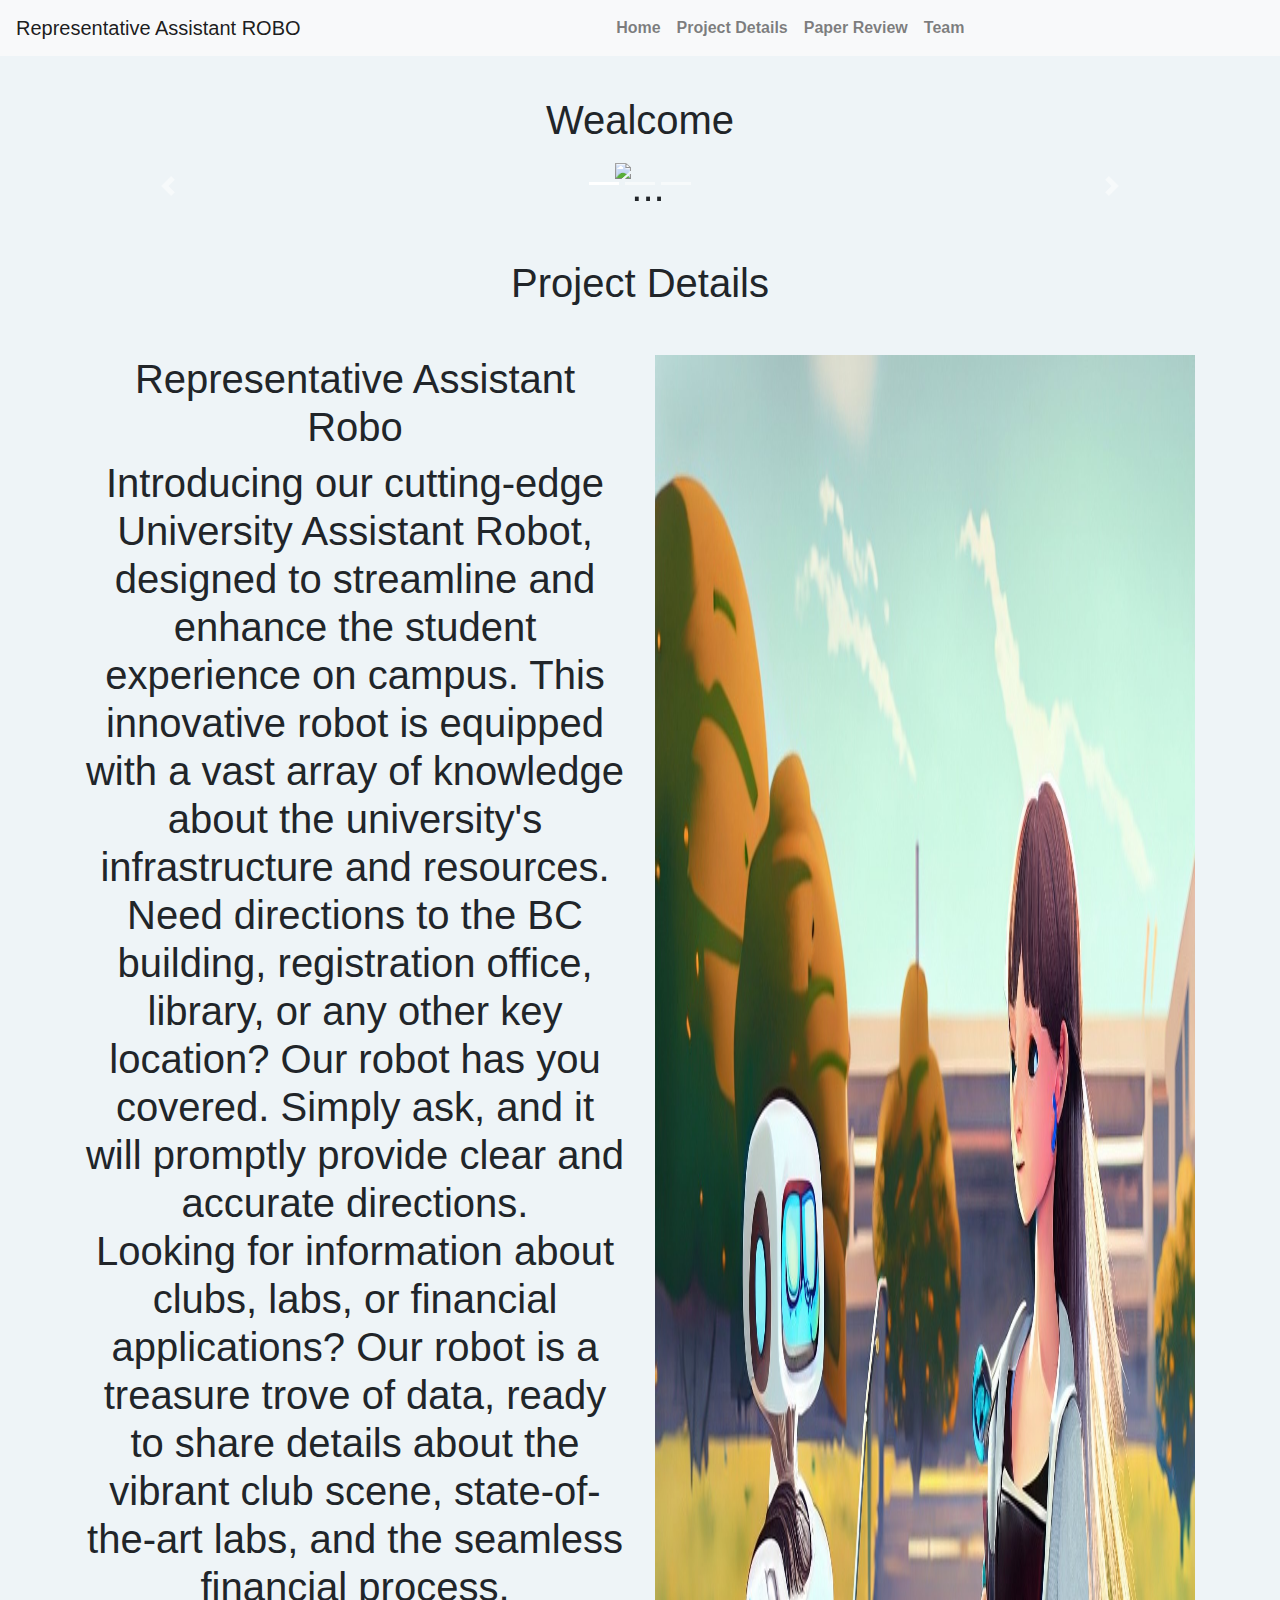
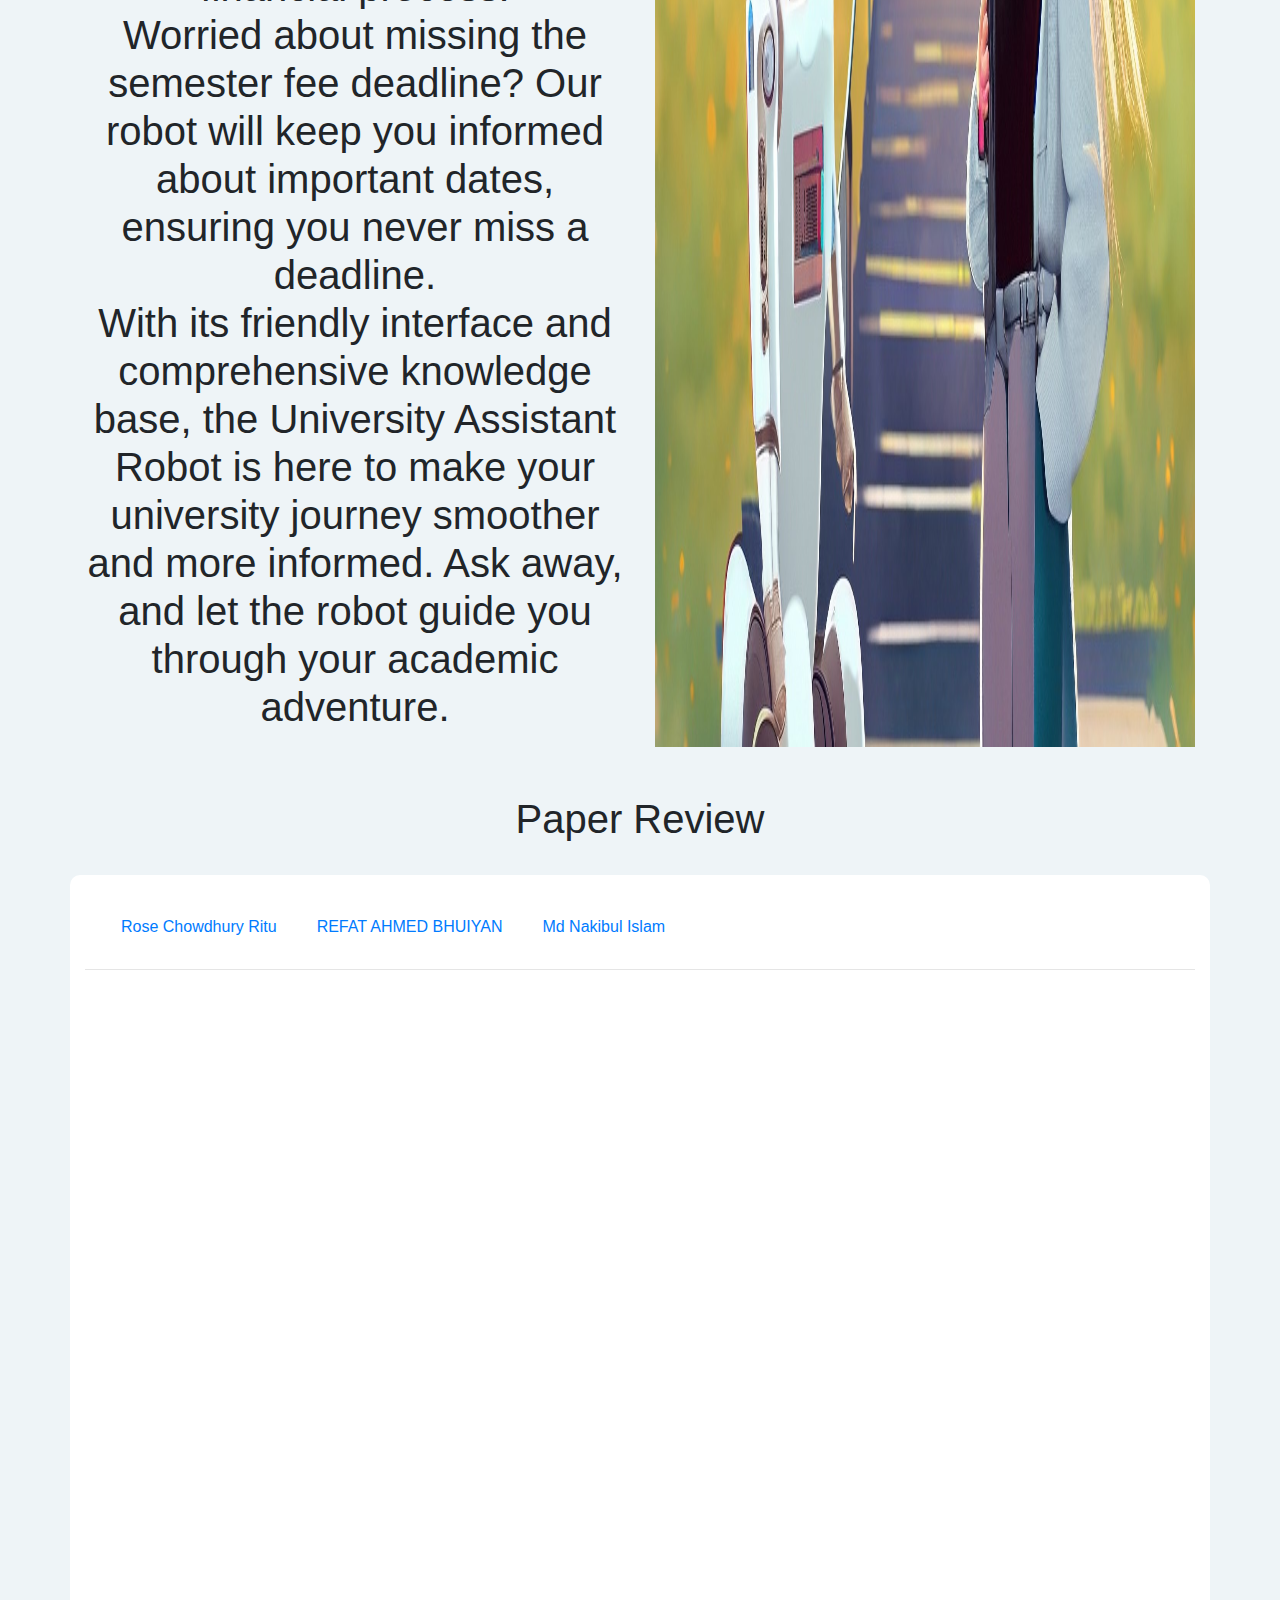
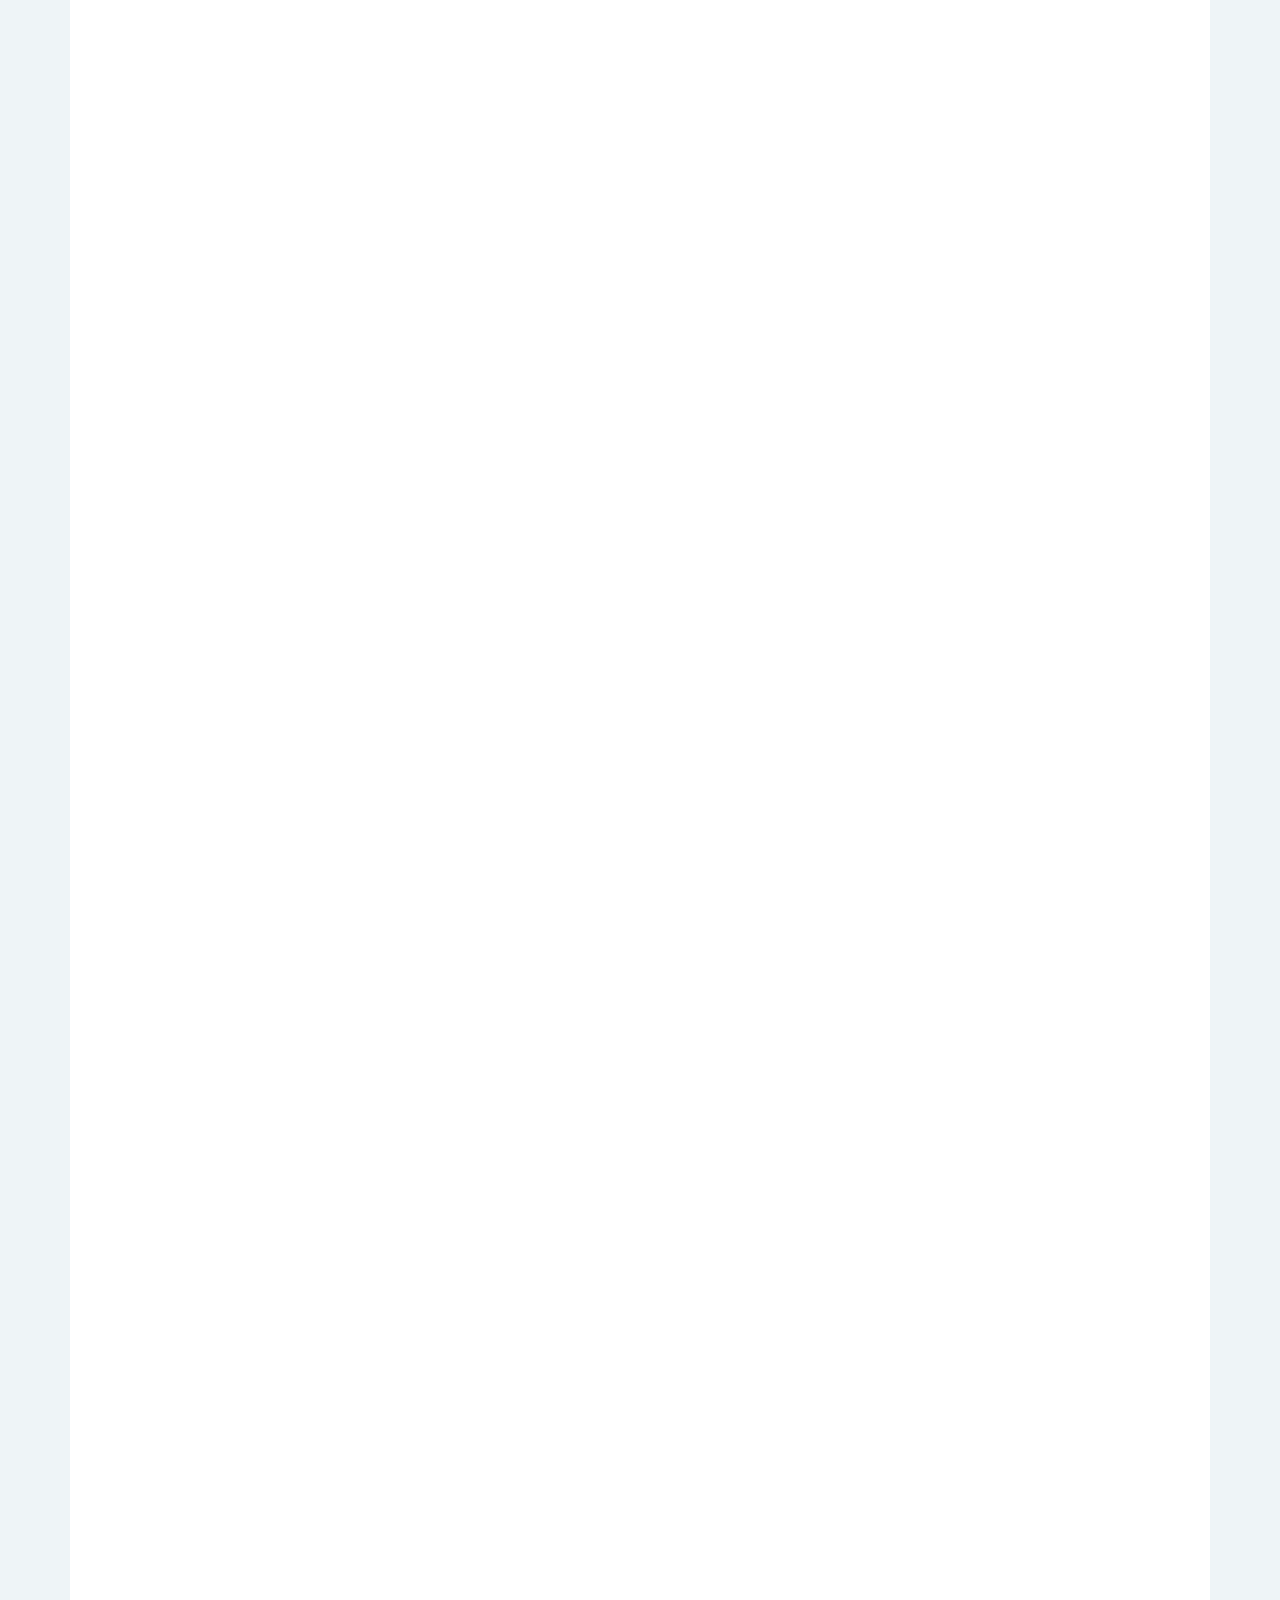
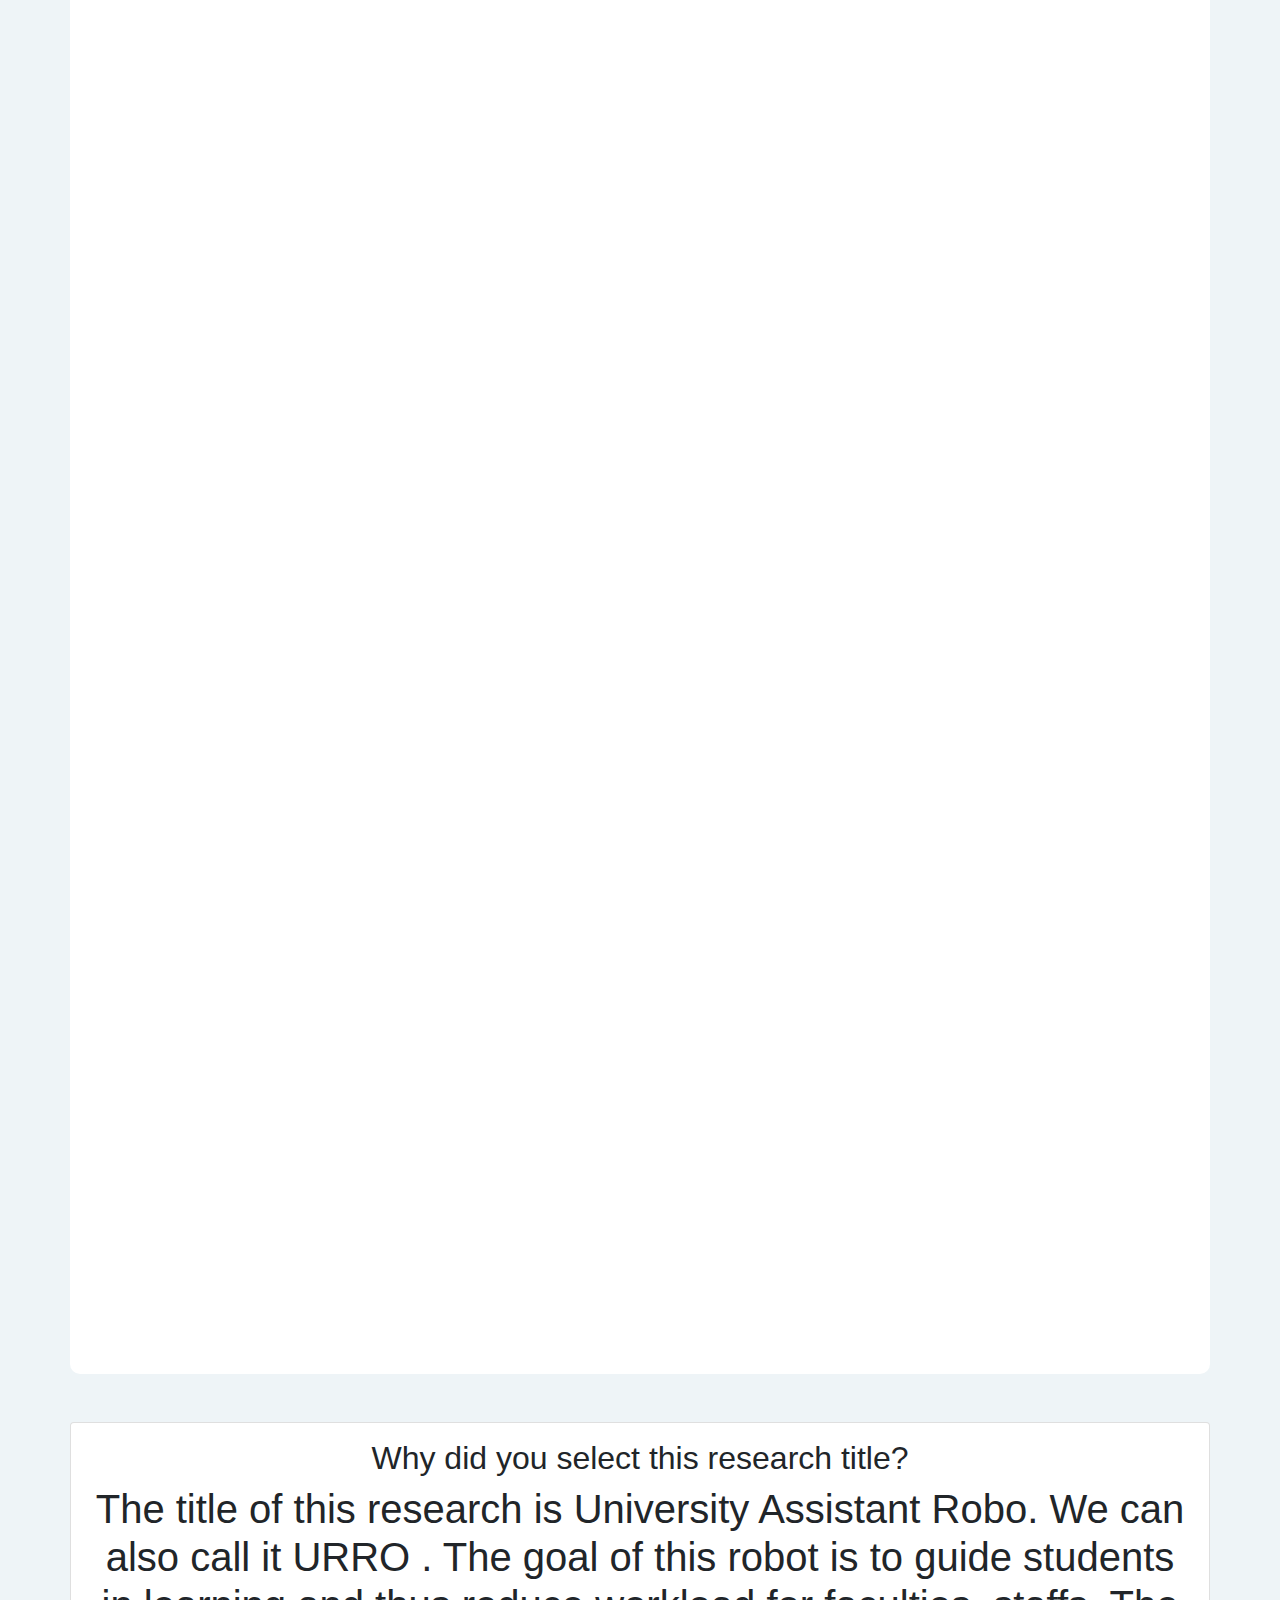
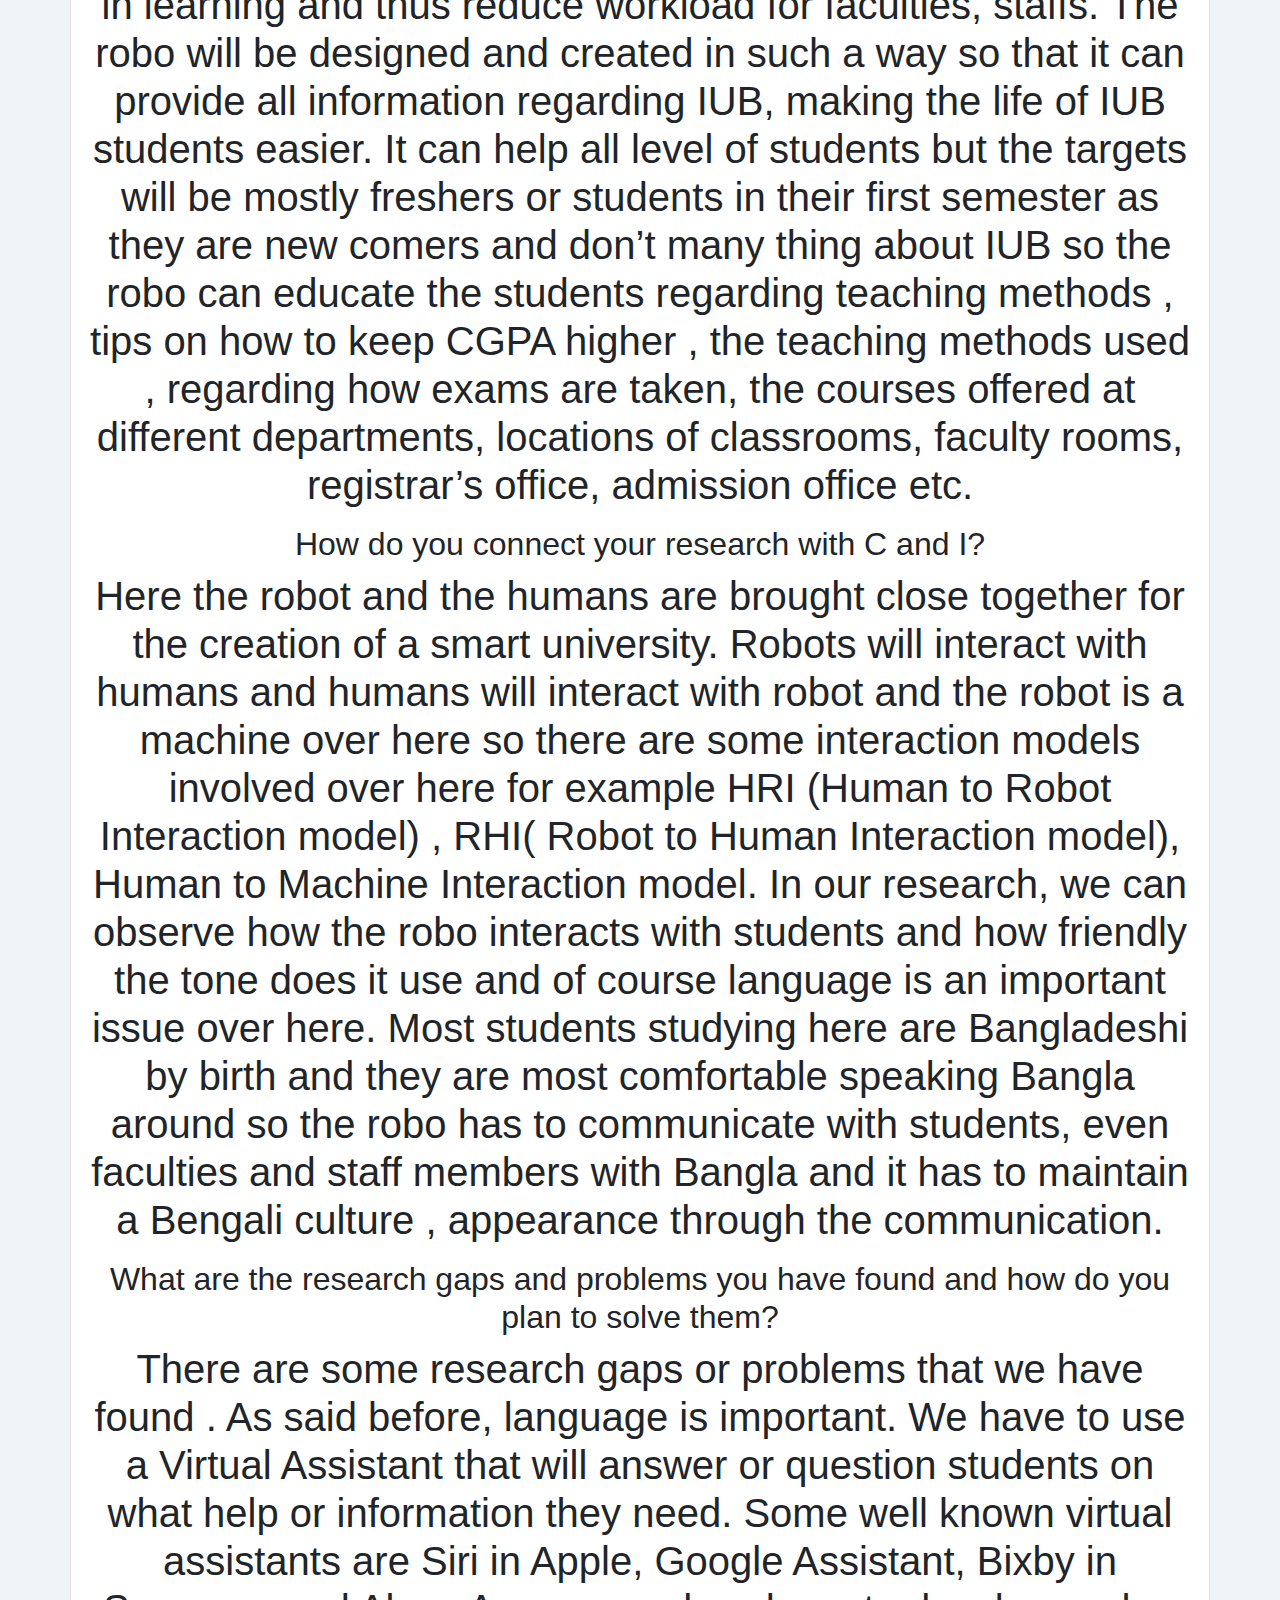
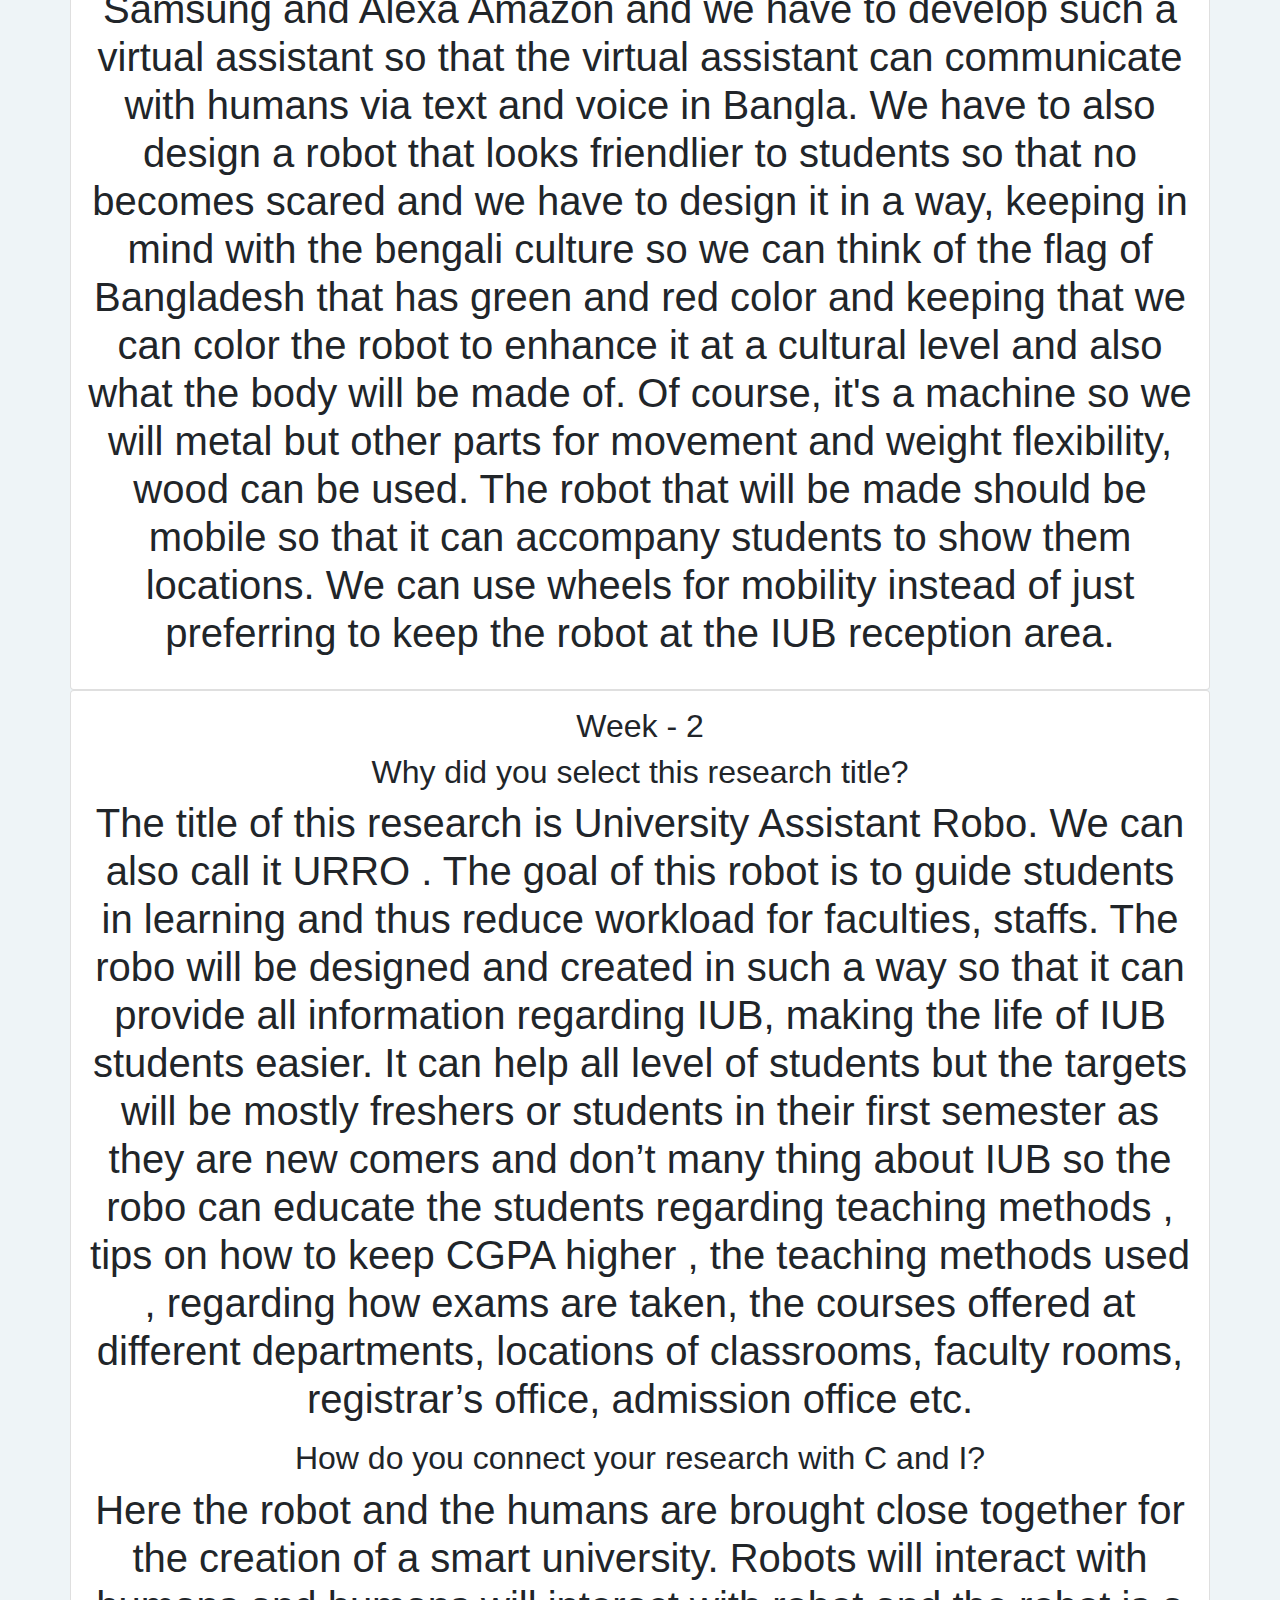
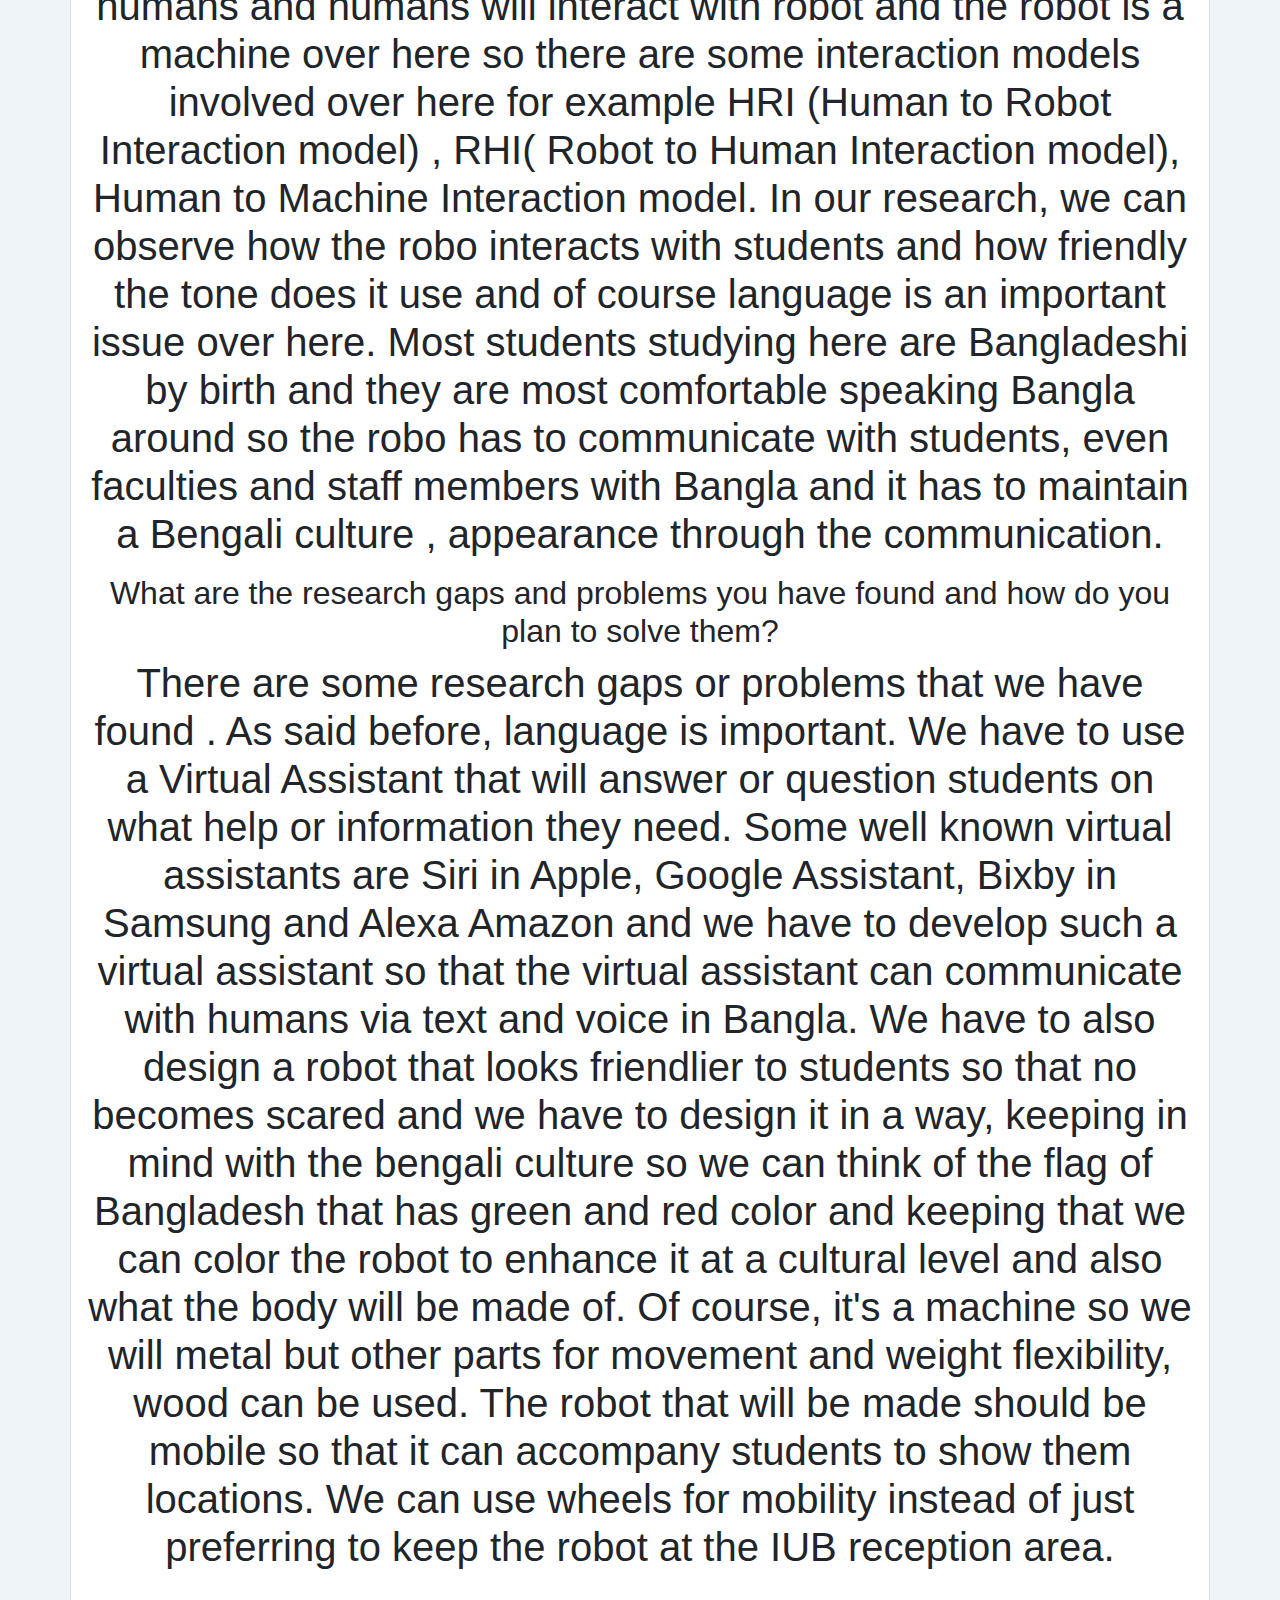
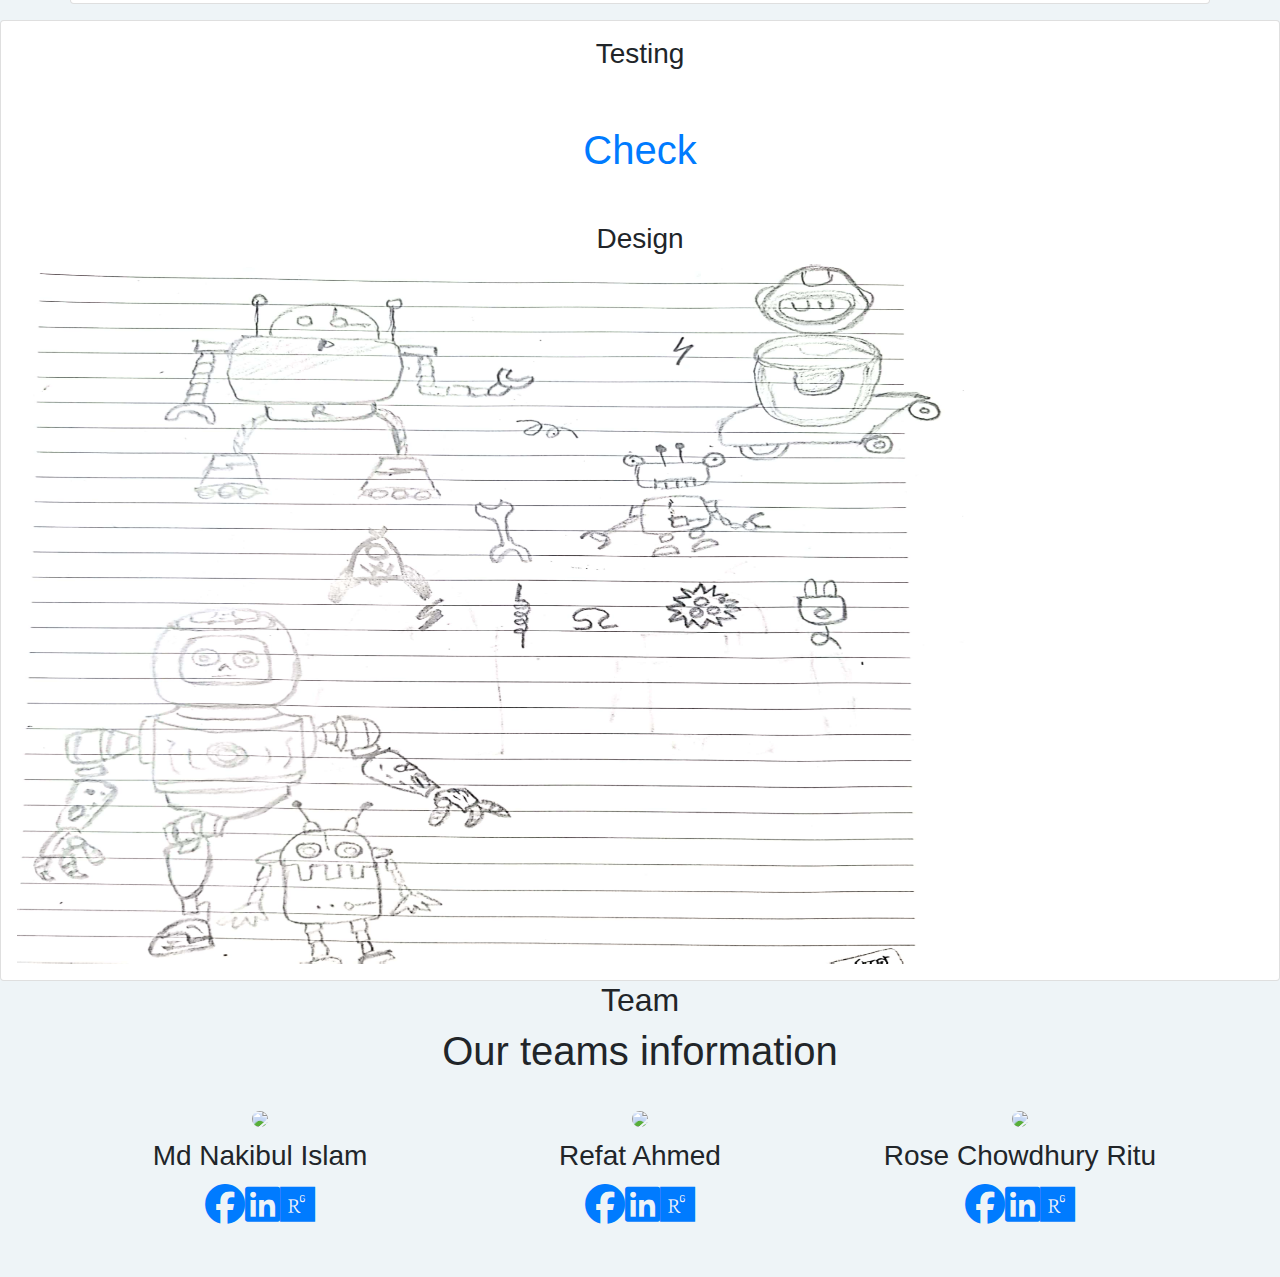
==== index.html @ ec990c70 "Update index.html" ====
<!DOCTYPE html>
<html lang="en">
<head>
    <meta charset="UTF-8">
    <meta name="viewport" content="width=device-width, initial-scale=1.0">
    <title>Representative Assistant ROBO</title>
    <link rel="stylesheet" href="https://cdn.jsdelivr.net/npm/bootstrap@4.5.3/dist/css/bootstrap.min.css" integrity="sha384-TX8t27EcRE3e/ihU7zmQxVncDAy5uIKz4rEkgIXeMed4M0jlfIDPvg6uqKI2xXr2" crossorigin="anonymous">
    <link rel="stylesheet" href="https://cdnjs.cloudflare.com/ajax/libs/twitter-bootstrap/4.1.3/css/bootstrap.min.css">
    <link rel="stylesheet" href="https://cdnjs.cloudflare.com/ajax/libs/font-awesome/6.4.2/css/all.min.css">
    <link rel="stylesheet" href="style.css">

</head>
<body style="background-color: #eef4f7;">
    <!-- nav start -->
    <nav class="navbar navbar-expand-lg navbar-light bg-light fixed-top">
        <a class="navbar-brand" href="#">Representative Assistant ROBO</a>
        <button class="navbar-toggler" type="button" data-toggle="collapse" data-target="#navbarNav" aria-controls="navbarNav" aria-expanded="false" aria-label="Toggle navigation">
        <span class="navbar-toggler-icon"></span>
        </button>
        <div class="collapse navbar-collapse justify-content-center font-weight-bold" id="navbarNav">
        <ul class="navbar-nav">
            <li class="nav-item">
            <a class="nav-link" href="#home">Home </a>
            </li>
            <li class="nav-item">
            <a class="nav-link" href="#Project_Details">Project Details</a>
            </li>
            <li class="nav-item">
            <a class="nav-link" href="#Paper_Review">Paper Review</a>
            </li>
            <li class="nav-item">
                <a class="nav-link" href="#team">Team</a>
            </li>
        </ul>
        </div>
    </nav>
    <!-- nav end  -->
    <h1 class="text-center mb-5" id="home">/h1>
    <!-- home carousel start -->
    <div class="text-center pt-5 pb-2" id="home">
        <h1>Wealcome</h1>
    </div>
<div class="container">
    <div id="carouselExampleIndicators" class="carousel slide" data-ride="carousel">
        <ol class="carousel-indicators">
            <li data-target="#carouselExampleIndicators" data-slide-to="0" class="active"></li>
            <li data-target="#carouselExampleIndicators" data-slide-to="1"></li>
            <li data-target="#carouselExampleIndicators" data-slide-to="2"></li>
        </ol>
        <div class="carousel-inner">
            <div class="carousel-item active">
                <img src="https://images.unsplash.com/photo-1485827404703-89b55fcc595e?ixlib=rb-4.0.3&ixid=M3wxMjA3fDB8MHxwaG90by1wYWdlfHx8fGVufDB8fHx8fA%3D%3D&auto=format&fit=crop&w=2070&q=80" style="height: 600px; width: 100%;" alt="...">
            </div>
            <div class="carousel-item">
                <img src="https://images.unsplash.com/photo-1563968743333-044cef800494?ixlib=rb-4.0.3&ixid=M3wxMjA3fDB8MHxwaG90by1wYWdlfHx8fGVufDB8fHx8fA%3D%3D&auto=format&fit=crop&w=1958&q=80" style="height: 600px; width: 100%;" alt="...">
            </div>
            <div class="carousel-item">
                <img src="https://images.unsplash.com/photo-1518314916381-77a37c2a49ae?ixlib=rb-4.0.3&ixid=M3wxMjA3fDB8MHxwaG90by1wYWdlfHx8fGVufDB8fHx8fA%3D%3D&auto=format&fit=crop&w=2071&q=80" style="height: 600px; width: 100%;" alt="...">
            </div>
        </div>
        <a class="carousel-control-prev" href="#carouselExampleIndicators" role="button" data-slide="prev">
            <span class="carousel-control-prev-icon" aria-hidden="true"></span>
            <span class="sr-only">Previous</span>
        </a>
        <a class="carousel-control-next" href="#carouselExampleIndicators" role="button" data-slide="next">
            <span class="carousel-control-next-icon" aria-hidden="true"></span>
            <span class="sr-only">Next</span>
        </a>
    </div>
</div>
       <!-- home carousel end -->
       
       <!-- project Details  -->
    <div class=" mt-5" id="Project_Details">
        <h1 >Project Details</h1>
    </div>
    <div class="container mt-5 mb-5 project-details">
        <div class="row">
        <div class="col-sm-6">
            <h1>Representative Assistant Robo</h1>
            <p>
                Introducing our cutting-edge University Assistant Robot, designed to streamline and enhance the student experience on campus. This innovative robot is equipped with a vast array of knowledge about the university's infrastructure and resources. <br>

                Need directions to the BC building, registration office, library, or any other key location? Our robot has you covered. Simply ask, and it will promptly provide clear and accurate directions. <br>
                
                Looking for information about clubs, labs, or financial applications? Our robot is a treasure trove of data, ready to share details about the vibrant club scene, state-of-the-art labs, and the seamless financial process. <br>
                
                Worried about missing the semester fee deadline? Our robot will keep you informed about important dates, ensuring you never miss a deadline. <br>
                
                With its friendly interface and comprehensive knowledge base, the University Assistant Robot is here to make your university journey smoother and more informed. Ask away, and let the robot guide you through your academic adventure.
            </p>
        </div>
        <div class="col-sm-6">
            <img src="img\Firefly Background university campus , a girl talk with robot 82537.jpg" style="width: 100%; height: 100%;" alt="">
        </div>
        </div>
    </div>
    <!-- project Details End-->

    <!-- paper Review Start  -->
    <div class="text-center mt-5 pb-3" id="Paper_Review">
        <h1>Paper Review</h1>
    </div>

    <div class="pt-2 pb-5 container">
        <div class="row bg-white py-4" style="border-radius: 10px;">
            <div class="col-sm-12">       
                <ul class="nav nav-pills ml-3">
                    <li class="active"><a type="button" class="btn btn-outline-primary border-0 m-2" data-toggle="pill" href="#person1">Rose Chowdhury Ritu</a></li>
                    <li><a  type="button" class="btn btn-outline-primary border-0 m-2" data-toggle="pill" href="#person2">REFAT AHMED BHUIYAN</a></li>
                    <li><a  type="button" class="btn btn-outline-primary border-0 m-2" data-toggle="pill" href="#person3">Md Nakibul Islam</a></li>
                </ul>
    
                <hr>  
    
                <div class="tab-content">
                    <div id="person1" class="tab-pane fade in active container-fluid">
                        <h3>Paper Title: Kinematics Analysis of a quadruped robot</h3>
                        <H4>Introduction</H4>
                        <p>
                            In this study, there are mathematical derivations provided  for forward and Inverse kinematics to determine the robots' positions and joint angles briefly. In this study, the researchers have analyzed and derived the forward and inverse kinematics of the quadruped robots and verified their correlation using Python Programming and Pybullet Physics to determine the robot’s leg motion.
                        </p>
                        <h4 class="mt-3">Author</h4>
                        <p>Md.Hasibur Rahman,  Md.Mazharul Islam, Md.Fayed Al Monir, Saadia Binte Alam,  Ruzvelt, Md.Mijanur Rahman, Rubaiyat Islam.</p>
                        <h4 class="mt-3">Paper link</h4>
                        <a href="https://www.researchgate.net/publication/361466674_Kinematics_analysis_of_a_quadruped_robot_Simulation_and_Evaluation "><p>Click here</p></a>
                        <h4 class="mt-3">Summary</h4>
                        <p>
                            A quadruped robot consists of four legs with a rigid body where each leg has three degrees of freedom and there are three joints : coxa joint, femur joint, and tibia joint. The frame-to-frame rotation and translation matrices are solved to find the forward kinematics in order to achieve the end-effector positions. Inverse kinematics gives the different joint angles of the quadruped robot leg and the end effectors value are used to determine the joint angles.
                        </p>
                        <h4 class="mt-3">Conclusion</h4>
                        <p>
                            After deriving the forward kinematics and inverse kinematics, the correlation between them was verified using mathematical coding in python and Pybullet Physics engines and an algorithm in python was developed where joint angle values are used to get the end effector values and the goal of the paper is successfully achieved by deriving the kinematic equation for the quadruped robot which defines the position, orientation, and movement of the robot.
                        </p>
                        <hr>
                        <h3>Paper Title: Analysis of a Smart Bag Reminder System</h3>
                        <H4 class="mt-3">Introduction</H4>
                        <p>
                            It is important to keep track of many details when caring for a newborn such as making sure to pack all necessary items when leaving the house with a newborn. This paper showed a light-feedback reminder bag and a light-sound feedback reminder bag that use a pressure sensor to remind parents when anything is missing from the bag. A user study with 13 participants was conducted with these two reminder bags.
                        </p>
                        <h4 class="mt-3">Author</h4>
                        <p>
                            Md Farhad Hossain, Mengru Xue, Yuqi Hu,  Mohammad Shidujaman.
                        </p>
                        <h4 class="mt-3">Paper link</h4>
                        <a href="https://www.researchgate.net/publication/372224060_Design_and_Performance_Analysis_of_a_Smart_Bag_Reminder_System_for_Parents
                        "><p>Click here</p></a>
                        <h4 class="mt-3">Summary</h4>
                        <p>
                            The system works by using an Arduino installing a pressure sensor module, an LED light in each of the bag’s pockets, and a speaker and along with the different light feedback from different pockets, the speaker also gives different sound feedback. As soon as the pressure sensor determines that objects have been pushed against it, the light and sound feedback will become active. The bag uses a modular pressure sensor that is readily detachable, and parents can choose the number of pockets that can be utilized and , the audio feedback can be customized according to their preferences, and they can label the front of each pocket with the items they use most often. 
                        </p>
                        <h4 class="mt-3">Conclusion</h4>
                        <p>
                            The result of this research showed that the light-sound feedback facilitates parent reminders better than light feedback. The largest number of participants displayed enjoyment of the task with a light-sound prototype through the use of a smile. The parents realized that  it was a sound feedback with light, and that when they packaged things, the audio feedback related to the items was delivered when they were packaging and so the  sound feedback helped them move more quickly and  receiving sound feedback assisted them in recognizing what they were packing as  they didn’t have to double-check what they put in the bag since the sound feedback helped them identify the items
                        </p>
                    </div>
                    <div id="person2" class="tab-pane fade">
                        <h3>Paper Title:  A study on the Behavioral Gesture of Social Robots.</h3>
                        <H4>Introduction</H4>
                        <p>
                            This research designed  four different greeting gestures for the NAO robot based on human’s greeting custom and conducted a user experiment in which participants from different countries interact with the robot for a designated recommendation task and the research investigated how cultural familiarity affects acceptance of an agent’s recommendation. 20 participants from four different countries, China, Bangladesh, Japan and Thailand , participated in the experiment. 
                        </p>
                        <h4 class="mt-3">Author</h4>
                        <p>
                            Mohammad Shidujaman,  Haipeng Mi, Lafifa Jamal 
                        </p>
                        <h4 class="mt-3">Paper link</h4>
                        <a href="https://www.researchgate.net/publication/342397291_I_trust_you_more_A_Behavioral_Greeting_Gesture_Study_on_Social_Robots_for_Recommendation_Tasks
                        "><p>Click here</p></a>
                        <h4 class="mt-3">Summary</h4>
                        <p>
                            The research hypothesis raises an assumption that a robot with specifically designed greeting gestures, which are close to a user’s native custom, will improve the user’s willingness to trust the robot, compared to robots with ordinary greeting gestures. At the beginning the NAO robot will perform a greeting gesture that is close to the participant’s native custom and the NAO will also speak in the participants’ native language while greeting and recommending an answer. The Wizard-of-Oz Method has been used to respond to participants’ request for an answer recommendation during the experiment. Once the participant asks NAO to help on a specific question, the conductor of the experiment manually controls the NAO robot to recommend an answer and  the conductor also precisely controls the robot to recommend the same answer to a specific question. Under CG conditions the NAO robot will answer in English and under CG condition the NAO robot will answer in the participant’s native language. 
                        </p>
                        <h4 class="mt-3">Conclusion</h4>
                        <p>
                            The recommendation audio was pre-recorded by native speakers and the acceptance rate was calculated  for each participant, which is the ratio of their accepted recommendations against all of the NAO’s recommendations. The result revealed that an acceptance rate under CG has a significant difference relative to an acceptance rate under NG. Therefore the results showed a positive support to the hypothesis. The result indicated that a close-to-native-custom robot behavior design has a higher validation for the user’s acceptance rate with respect to the robot’s recommendation.
                        </p>
                        <hr>

                        <h3 class="mt-3">Paper Title: A Study on Educational Robots </h3>
                        <H4>Introduction</H4>
                        <p>
                            In this paper,  the STIMEY Robot, an educational robot,  has been introduced, which has been created through participatory design procedures to identify the users’ attitudes after a cross European study where five different countries participated. The robot has been evaluated in real classroom environment with students aged between 13 and 18 years old, who had a STEM lesson with the aid of the robot.
                        </p>
                        <h4 class="mt-3">Author</h4>
                        <p>
                            Anna-Maria Velentza, Stavros Ioannidis, Nefeli Georgakopoulou , Mohammad Shidujaman , and Nikolaos Fachantidis.
                        </p>
                        <h4 class="mt-3">Paper link</h4>
                        <a href="https://www.researchgate.net/publication/352935312_Educational_Robot_European_Cross-Cultural_Design 
                        "><p>Click here</p></a>
                        <h4 class="mt-3">Summary</h4>
                        <p>
                            The total number of participants was 92 and in each school classroom, the researchers conducted one lesson which lasted for two hours with the aid of the STIMEY Platform and Robot prototype. The STIMEY platform and its capabilities were first introduced to the students and the students then completed questionnaires related to their opinions regarding the hypothetical use of a robot during their courses. Then the lesson was implemented utilizing the STIMEY educational Platform, accompanied by the STIMEY Robot which was the tutor of the lesson in collaboration with a teacher with STEM studies expertise. Finally, after the end of the lesson, the students were asked to complete an online questionnaire regarding their Attitudes, Positions, and Behaviors towards STEM and STIMEY robots (STQ). The lesson that the robot taught to the students was about STEM and more specifically about the ‘Dark Side of the Moon’, explaining basic physics and astrophysics principles regarding the lighting conditions of the moon. The lesson was adapted based on their educational level. 
                        </p>
                        <h4 class="mt-3">Conclusion</h4>
                        <p>
                            The goal of this research was to show as many robot’s features and behaviors during the course about its appearance such as  different facial expressions and usability like  feedback, interconnectivity with the web- platform. The analysis of the STQ was determined by  calculating the Mean Value (MV) and Standard Deviation (SD) for each STQ question. A Kruskal Wallis test was applied  to identify the effect of the students’ demographic characteristics on their attitudes toward STEM studies and STIMEY robot and  a paired-sample t-test was applied to compare the differences in the students’ attitudes before and after having a lesson with the robot. The results showed that robots’ characteristics such as their social behavior have been proven beneficial in educational and teaching tasks by strengthening student’s cognitive and affective outcomes . Educational robots also help students better understand and appreciate STEM studies. 
                        </p>
                    </div>
                    <div id="person3" class="tab-pane fade">
                        <h3>Paper Title: Design of a robot for supporting children attention during long distance   learning </h3>
                        <H4>Introduction</H4>
                        <p>
                            This paper  describes the design process of a robot to support children during long distance learning. A survey was conducted to students, parents and teachers to understand the problem and gather information about the possible use of a robot to support students. The concept of a companion robot for supporting children during online classes was then proposed.The robot’s main function was to increase children’s awareness and attention by monitoring the teacher’s voice and redirecting the student’s attention through expressive behavior.
                        </p>
                        <h4 class="mt-3">Author</h4>
                        <p>
                            Dante Arroyo, Yijie Guo1,  Mingyue Yu,  Mohammad Shidujaman, Rodrigo Fernandes
                        </p>
                        <h4 class="mt-3">Paper link</h4>
                        <a href="https://www.researchgate.net/publication/345809581_Towards_the_Design_of_a_Robot_for_Supporting_Children's_Attention_During_Long_Distance_Learning 
                        "><p>Click here</p></a>
                        <h4 class="mt-3">Summary</h4>
                        <p>
                            The online survey was conducted to participants located in Shanghai. China and a total of 84 junior school students participated in the online survey and also 23 parents and 36 teachers of junior school students also participated in the survey and children were asked how lonely they felt during online classes and how much interesting and motivated they felt during online classes and parents and students were asked how often the students had a distracting behavior and the results of the survey showed that regarding the feeling of isolation, when considering all students together, a neutral mean was obtained and  results suggest that younger children tend to report higher loneliness levels and regarding motivation and interest of onlines, a neutral mean was obtained. Regarding the distracting behaviors in students, students get moderately distracted during online classes.  The results of the survey show students seem to strongly desire a companion during online classes while parents/teachers are neutral or rejective of this idea.
                            Design of Robot: There were some guidelines followed for  the development of a robot for supporting the attention of children in long distance learning. For example, the should be able to redirect the children’s attention to the screen when the teacher is giving the classes and the best way to do this is through body language, as it is a subtle way to transmit information in human-human interaction but the robot can not become a source of distraction as that would affect the development of the online class. The robot is not intended to have direct interaction with the child and the robot must be positioned in the surroundings of the screen where the online class will be displayed so that the the robot should be able to monitor the teacher’s tone of voice without problem, and to be noticed by the child when moving a part of its body to redirect attention. For children to feel comfortable, a  human-like robot can be designed for a friendly appearance.
                        </p>
                        <h4 class="mt-3">Conclusion</h4>
                        <p>
                            According to the results of the survey , it was preferred to have a robot along with students which could help them to maintain attention during classes. Moreover, the researchers have defined the design guidelines for this type of robot  and based on these guidelines, they made a 3D model of the robot along with the considerations for achieving an expressive movement that can redirect children’s attention to the screen. 
                        </p>
                        <hr>

                        <h3 class="mt-3">Paper Title: Design of a Wireless Power Transmission Robot
                        </h3>
                        <H4>Introduction</H4>
                        <p>
                            A mobile robot is equipped with a wireless charger and navigates in the environment of various battery nodes in order to charge the network in an efficient way. The presented research in this paper illustrates design and development of real functional systems with the aim to change the traditional way of carrying the battery to charger into navigating the charger to batteries. The research has been initiated by reviewing the existing wireless power transmission technologies and later on equipped mobile robots with QI standard compatible WPT. 

                        </p>
                        <h4 class="mt-3">Author</h4>
                        <p>
                            Mohammad Shidujaman, Lenis Tejada Rodriguez, Hooman Samani 
                        </p>
                        <h4 class="mt-3">Paper link</h4>
                        <a href="https://www.researchgate.net/publication/281524822_Design_and_Navigation_Prospective_for_Wireless_Power_Transmission_Robot
                        "><p>Click here</p></a>
                        <h4 class="mt-3">Summary</h4>
                        <p>
                            Wireless Power Transmission robot architecture is described into two parts: Robot hardware design and  Software architecture. Robot hardware design consists of its three major parts namely sensors, servo motor and wheels. In this experiment, solo qi wireless charger with USB charger has been used as a wireless power source and a universal receiver is required for the user mobile device that is not capable for wireless charging. The four kinds of sensor  used in our system are Ultrasonic sensor, touch sensor, light sensor and sound sensor. Touch Sensor blocks are used to detect contact with an obstacle whereas light Sensor blocks are used to measure brightness. Sound Sensor blocks are used to measure the sound pressure. Servo Motor blocks are used to control a Servo Motor.  According to the system structure design, the platform is figured as follows which mainly consists of a robot moving body part and wireless charger holding carrier. While the wireless charging robot come closer with the receiver for LG mobile then the mobile started to take charge and shows the signal to the user When the wireless charging robot come to the receiver mobile and touch with the receiver it can take charge and while the battery is in the charging mode it shows the signal to the user that it is charging.
                        </p>
                        <h4 class="mt-3">Conclusion</h4>
                        <p>
                            In this paper , the researchers  have presented a robotic system which is used for the purpose of wireless charging between multiple users where it is possible to use various modes of interaction with multi-modal functionality in practice of daily life. This proposed system where the user is involved with different interactions is mostly designed for indoor use whereas outdoor work functionality will be for the  future work. 
                        </p>
                    </div>
                </div>
            </div>
        </div>
    </div>
    <!-- paper Review end  -->

    <div class="container card p-3">
        <h2>Why did you select this research title?</h2>
        <p>The title of this research is University Assistant Robo. We can also call it URRO . The goal of this robot is to guide students in learning and thus reduce workload for faculties, staffs. The robo will be designed and created in such a way so that it can provide all information regarding IUB, making the life of IUB students easier. It can help all level of students but the targets will be mostly freshers or students in their first semester as they are new comers and don’t many thing about IUB so the robo can educate the students regarding teaching methods , tips on how to keep CGPA higher , the teaching methods used , regarding how exams are taken, the courses offered at different departments, locations of classrooms, faculty rooms, registrar’s office, admission office etc. </p>

        <h2> How do you connect your research with C and I? </h2>
        <p>Here the robot and the humans are brought close together for the creation of a smart university. Robots will interact with humans and humans will interact with robot and the robot is a machine over here so there are some interaction models involved over here for example HRI (Human to Robot Interaction model) , RHI( Robot to Human Interaction model), Human to Machine Interaction model. In our research, we can observe how the robo interacts with students and how friendly the tone does it use and of course language is an important issue over here. Most students studying here are Bangladeshi by birth and they are most comfortable speaking Bangla around so the robo has to communicate with students, even faculties and staff members with Bangla and it has to maintain a Bengali culture , appearance through the communication.</p>

        <h2 class="">What are the research gaps and problems you have found and how do you plan to solve them?</h2>
        <p>There are some research gaps or problems that we have found . As said before, language is important. We have to use a Virtual Assistant that will answer or question students on what help or information they need. Some well known virtual assistants are Siri  in Apple, Google Assistant, Bixby in Samsung and Alexa Amazon and we have to develop such a virtual assistant so  that the virtual assistant can communicate with humans via text and voice in Bangla. We have to also design a robot that looks friendlier to students so that no becomes scared and we have to design it in a way, keeping in mind with the bengali culture so we can think of the flag of Bangladesh that has green and red color and keeping that we can color the robot to enhance it at a cultural level and also what the body will be made of. Of course, it's a machine so we will metal but other parts for movement and weight flexibility, wood can be used. The robot that will be made should be mobile so that it can accompany students to show them locations. We can use wheels for mobility instead of just preferring to keep the robot at the IUB reception area. </p>

    </div>

    <!-- Why do we select -->
    <div class="container card p-3">
        <h2>Week - 2</h2>
        <h2>Why did you select this research title?</h2>
        <p>The title of this research is University Assistant Robo. We can also call it URRO . The goal of this robot is to guide students in learning and thus reduce workload for faculties, staffs. The robo will be designed and created in such a way so that it can provide all information regarding IUB, making the life of IUB students easier. It can help all level of students but the targets will be mostly freshers or students in their first semester as they are new comers and don’t many thing about IUB so the robo can educate the students regarding teaching methods , tips on how to keep CGPA higher , the teaching methods used , regarding how exams are taken, the courses offered at different departments, locations of classrooms, faculty rooms, registrar’s office, admission office etc. </p>

        <h2> How do you connect your research with C and I? </h2>
        <p>Here the robot and the humans are brought close together for the creation of a smart university. Robots will interact with humans and humans will interact with robot and the robot is a machine over here so there are some interaction models involved over here for example HRI (Human to Robot Interaction model) , RHI( Robot to Human Interaction model), Human to Machine Interaction model. In our research, we can observe how the robo interacts with students and how friendly the tone does it use and of course language is an important issue over here. Most students studying here are Bangladeshi by birth and they are most comfortable speaking Bangla around so the robo has to communicate with students, even faculties and staff members with Bangla and it has to maintain a Bengali culture , appearance through the communication.</p>

        <h2 class="">What are the research gaps and problems you have found and how do you plan to solve them?</h2>
        <p>There are some research gaps or problems that we have found . As said before, language is important. We have to use a Virtual Assistant that will answer or question students on what help or information they need. Some well known virtual assistants are Siri  in Apple, Google Assistant, Bixby in Samsung and Alexa Amazon and we have to develop such a virtual assistant so  that the virtual assistant can communicate with humans via text and voice in Bangla. We have to also design a robot that looks friendlier to students so that no becomes scared and we have to design it in a way, keeping in mind with the bengali culture so we can think of the flag of Bangladesh that has green and red color and keeping that we can color the robot to enhance it at a cultural level and also what the body will be made of. Of course, it's a machine so we will metal but other parts for movement and weight flexibility, wood can be used. The robot that will be made should be mobile so that it can accompany students to show them locations. We can use wheels for mobility instead of just preferring to keep the robot at the IUB reception area. </p>

    </div>
        
<!-- testing -->
    <div class="continer card p-3 mt-3">
        <h3>Testing</h3> 
        <br>
        <a href="https://drive.google.com/file/d/1V5G24BbQSaotJNGF0jvhKEDbPKxZHlal/view?usp=drivesdk">Check</a>
        <h3 class="mt-5">Design</h3>
        <img src="img\CamScanner 10-15-2023 20.28.jpg" alt="" style="width: 950px; height: 700px; ">
    </div>


    <!-- Team -->
    <div class="team-boxed">
        <div class="container">
            <div class="intro">
                <h2 class="text-center" id="team">Team </h2>
                <p class="text-center">Our teams information</p>
            </div>
            <div class="row people">
                <div class="col-md-6 col-lg-4 item">
                    <div class="box"><img class="rounded-circle" src="https://avatars.githubusercontent.com/u/67865591?s=400&u=785391cd9333c3ef4b9e37030b36ed54c960a773&v=4">
                        <h3 class="name">Md Nakibul Islam</h3>
                        <!-- <p class="description">Aenean tortor est, vulputate quis leo in, vehicula rhoncus lacus. Praesent aliquam in tellus eu gravida. Aliquam varius finibus est, et interdum justo suscipit id. Etiam dictum feugiat tellus, a semper massa. </p> -->
                        <div class="social"><a href="#"><i class="fa-brands fa-facebook"></i></a><a href="#"><i class="fa-brands fa-linkedin"></i></a><a href="#"><i class="fa-brands fa-researchgate"></i></a></div>
                    </div>
                </div>
                <div class="col-md-6 col-lg-4 item">
                    <div class="box"><img class="rounded-circle" src="https://scontent.fdac1-1.fna.fbcdn.net/v/t39.30808-6/361972745_2027129770963741_818507219456520854_n.jpg?_nc_cat=101&ccb=1-7&_nc_sid=5f2048&_nc_eui2=AeHEOm9Moe5SaGq-7Ru3RU6zbOizYcYBxths6LNhxgHG2FU0gDjShymoUVgX-72IvKj_-M4xfB3N2A3gEqQoY351&_nc_ohc=4HeOeabNf9IAX99leCL&_nc_zt=23&_nc_ht=scontent.fdac1-1.fna&oh=00_AfBubne-eiRHhKL_0ccSYGiylE_ygVCZwX7jvLAavgbupA&oe=65313C0D">
                        <h3 class="name">Refat Ahmed</h3>
                        <!-- <p class="description">Aenean tortor est, vulputate quis leo in, vehicula rhoncus lacus. Praesent aliquam in tellus eu gravida. Aliquam varius finibus est, et interdum justo suscipit id. Etiam dictum feugiat tellus, a semper massa. </p> -->
                        <div class="social"><a href="#"><i class="fa-brands fa-facebook"></i></a><a href="https://www.linkedin.com/in/nakibulislam00/"><i class="fa-brands fa-linkedin"></i></a><a href="https://www.researchgate.net/profile/Md-Islam-1997"><i class="fa-brands fa-researchgate"></i></a></div>
                    </div>
                </div>
                <div class="col-md-6 col-lg-4 item">
                    <div class="box"><img class="rounded-circle" src="img/357440071_147007135065605_1231062325034910102_n.jpg">
                        <h3 class="name">Rose Chowdhury Ritu</h3>
                        <!-- <p class="description">Aenean tortor est, vulputate quis leo in, vehicula rhoncus lacus. Praesent aliquam in tellus eu gravida. Aliquam varius finibus est, et interdum justo suscipit id. Etiam dictum feugiat tellus, a semper massa. </p> -->
                        <div class="social"><a href="#"><i class="fa-brands fa-facebook"></i></a><a href="https://www.linkedin.com/in/rose-chowdhury-ritu-2539601b7/?fbclid=IwAR3AnzKvuWd_XtfIZQKN81JRte2iNdkhptwBoT4emsNkK9usK0A9W4EDLBw"><i class="fa-brands fa-linkedin"></i></a><a href="https://www.researchgate.net/profile/Rose-Ritu?fbclid=IwAR0xAmDCJX-ZNNGzMT8y8Y4gemM4P8M3Oi1ZnJo0gVUYlW2FhyA8wHP9_yU"><i class="fa-brands fa-researchgate"></i></a></div>
                    </div>
                </div>
            </div>
        </div>
    </div>
    <script src="https://cdnjs.cloudflare.com/ajax/libs/jquery/3.2.1/jquery.min.js"></script>
    <script src="https://cdnjs.cloudflare.com/ajax/libs/twitter-bootstrap/4.1.3/js/bootstrap.bundle.min.js"></script>    
    <!-- End team -->

</body>
<script src="https://code.jquery.com/jquery-3.5.1.slim.min.js" integrity="sha384-DfXdz2htPH0lsSSs5nCTpuj/zy4C+OGpamoFVy38MVBnE+IbbVYUew+OrCXaRkfj" crossorigin="anonymous"></script>
<script src="https://cdn.jsdelivr.net/npm/bootstrap@4.5.3/dist/js/bootstrap.bundle.min.js" integrity="sha384-ho+j7jyWK8fNQe+A12Hb8AhRq26LrZ/JpcUGGOn+Y7RsweNrtN/tE3MoK7ZeZDyx" crossorigin="anonymous"></script>
</html>
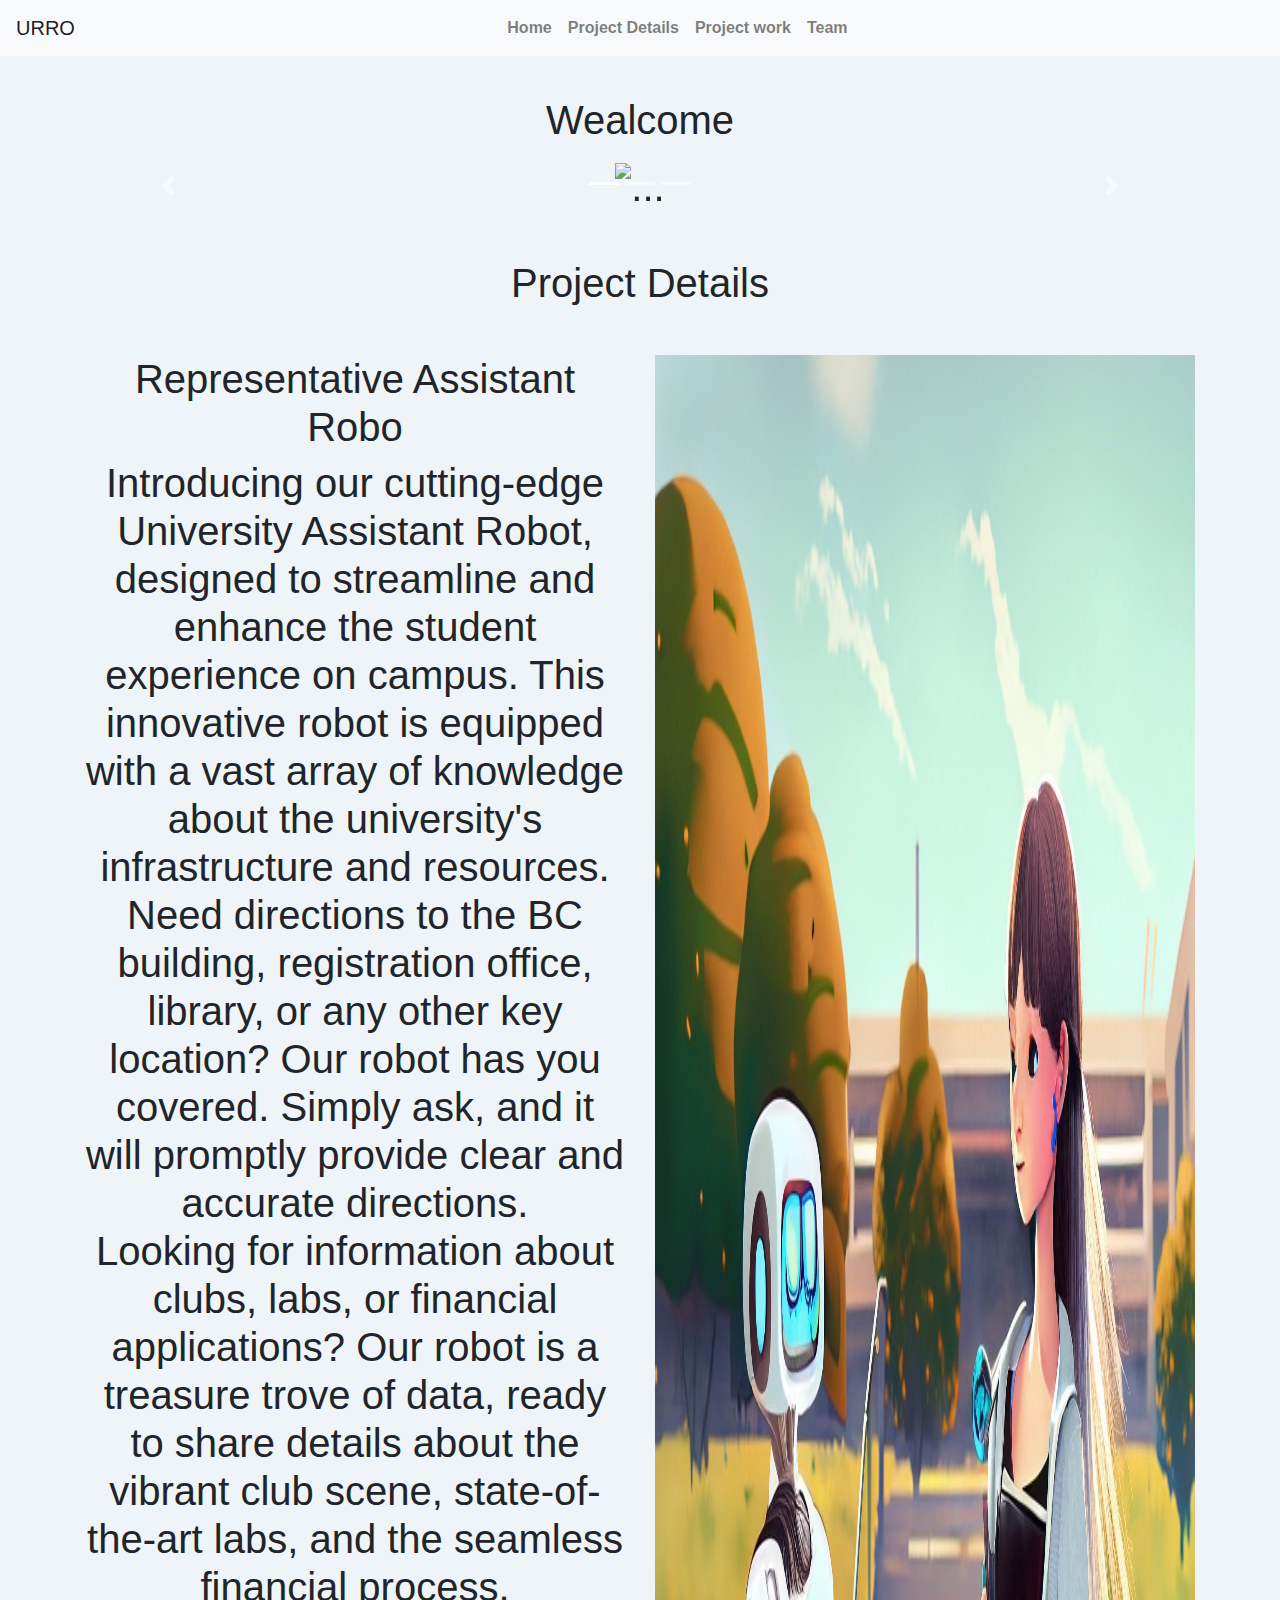
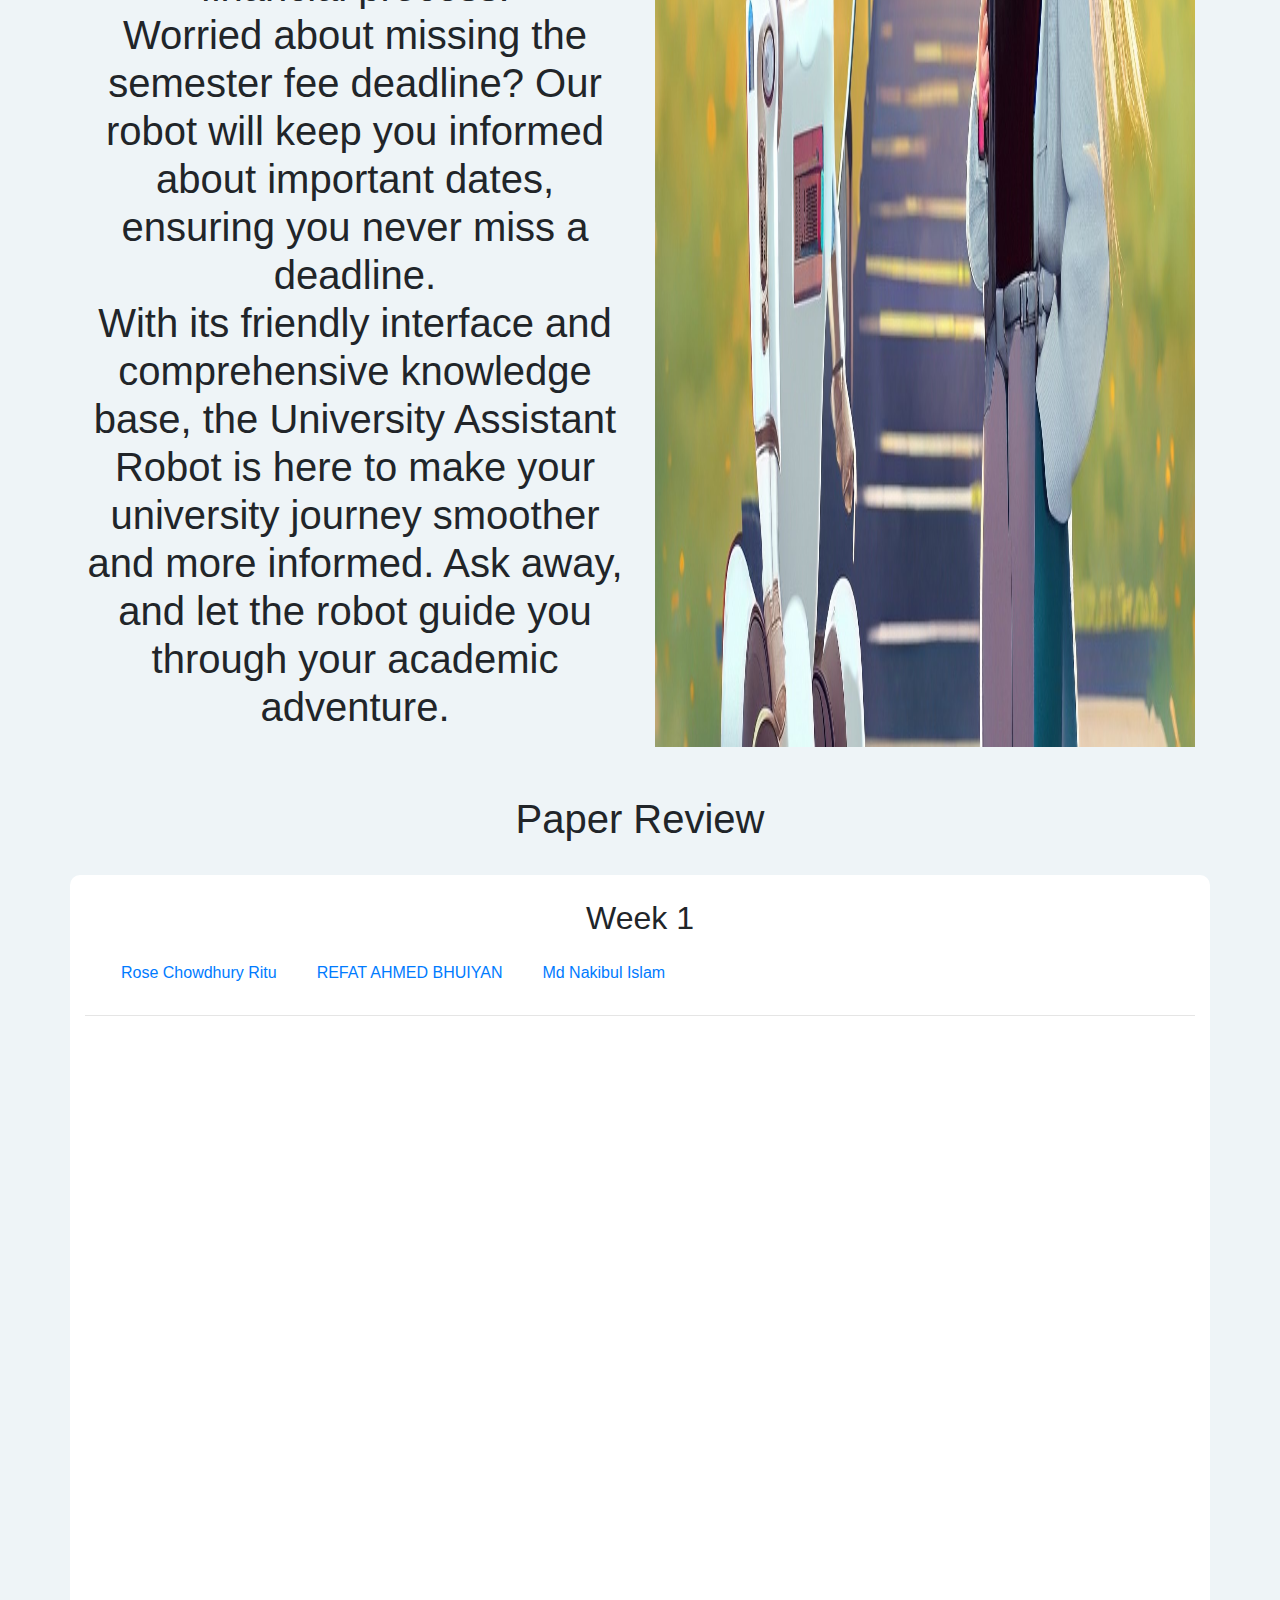
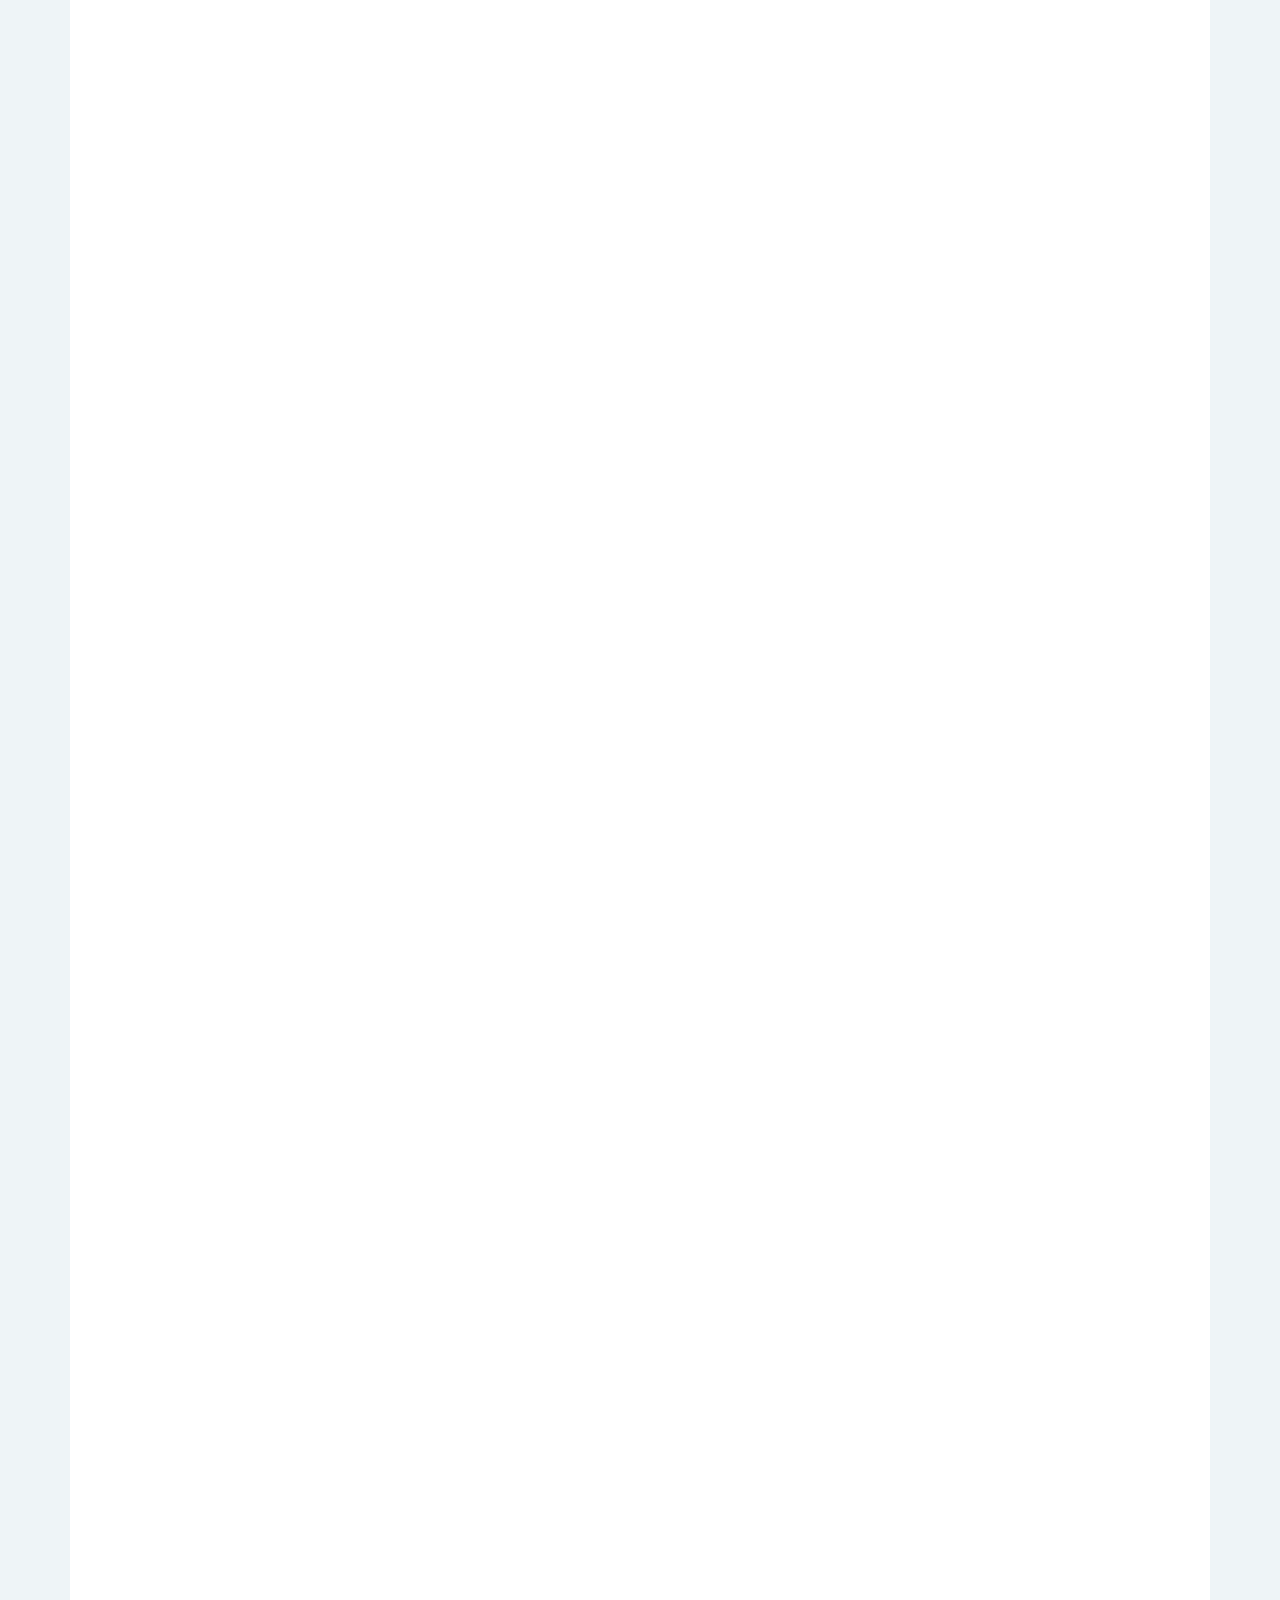
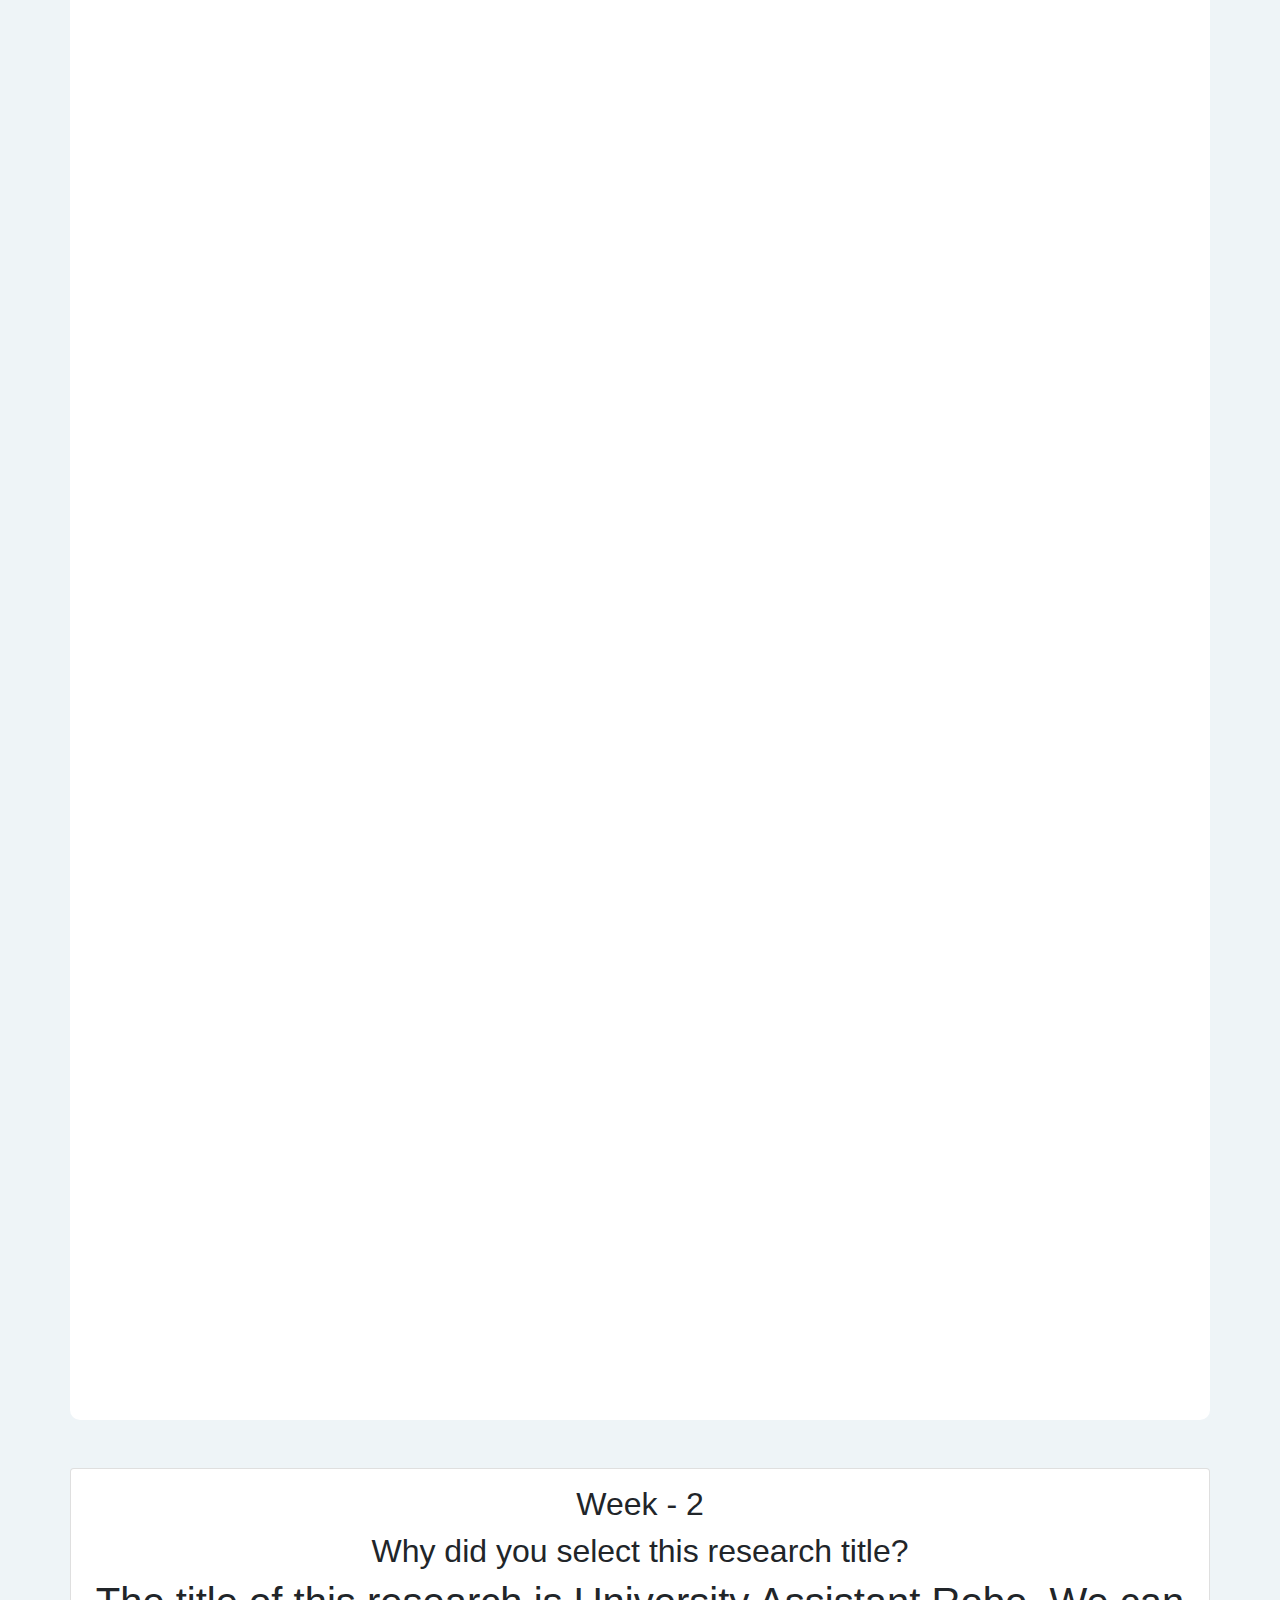
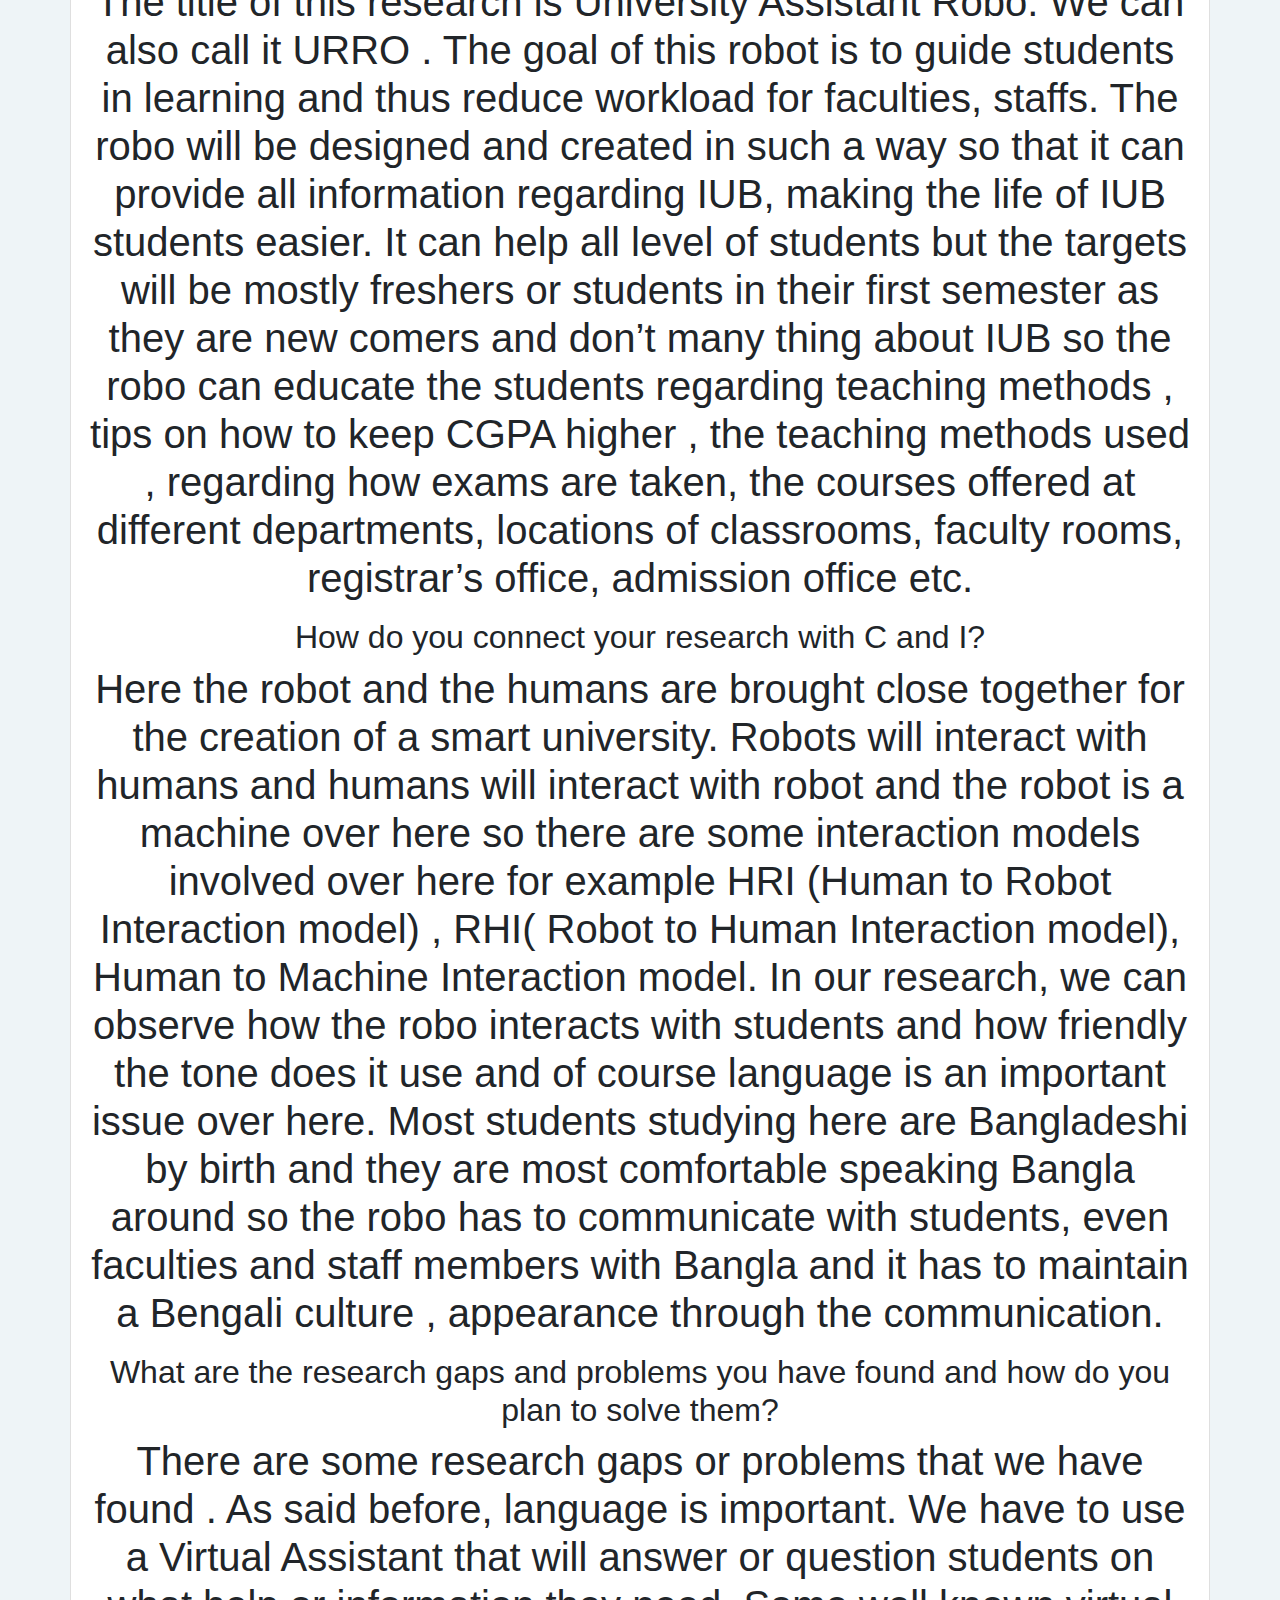
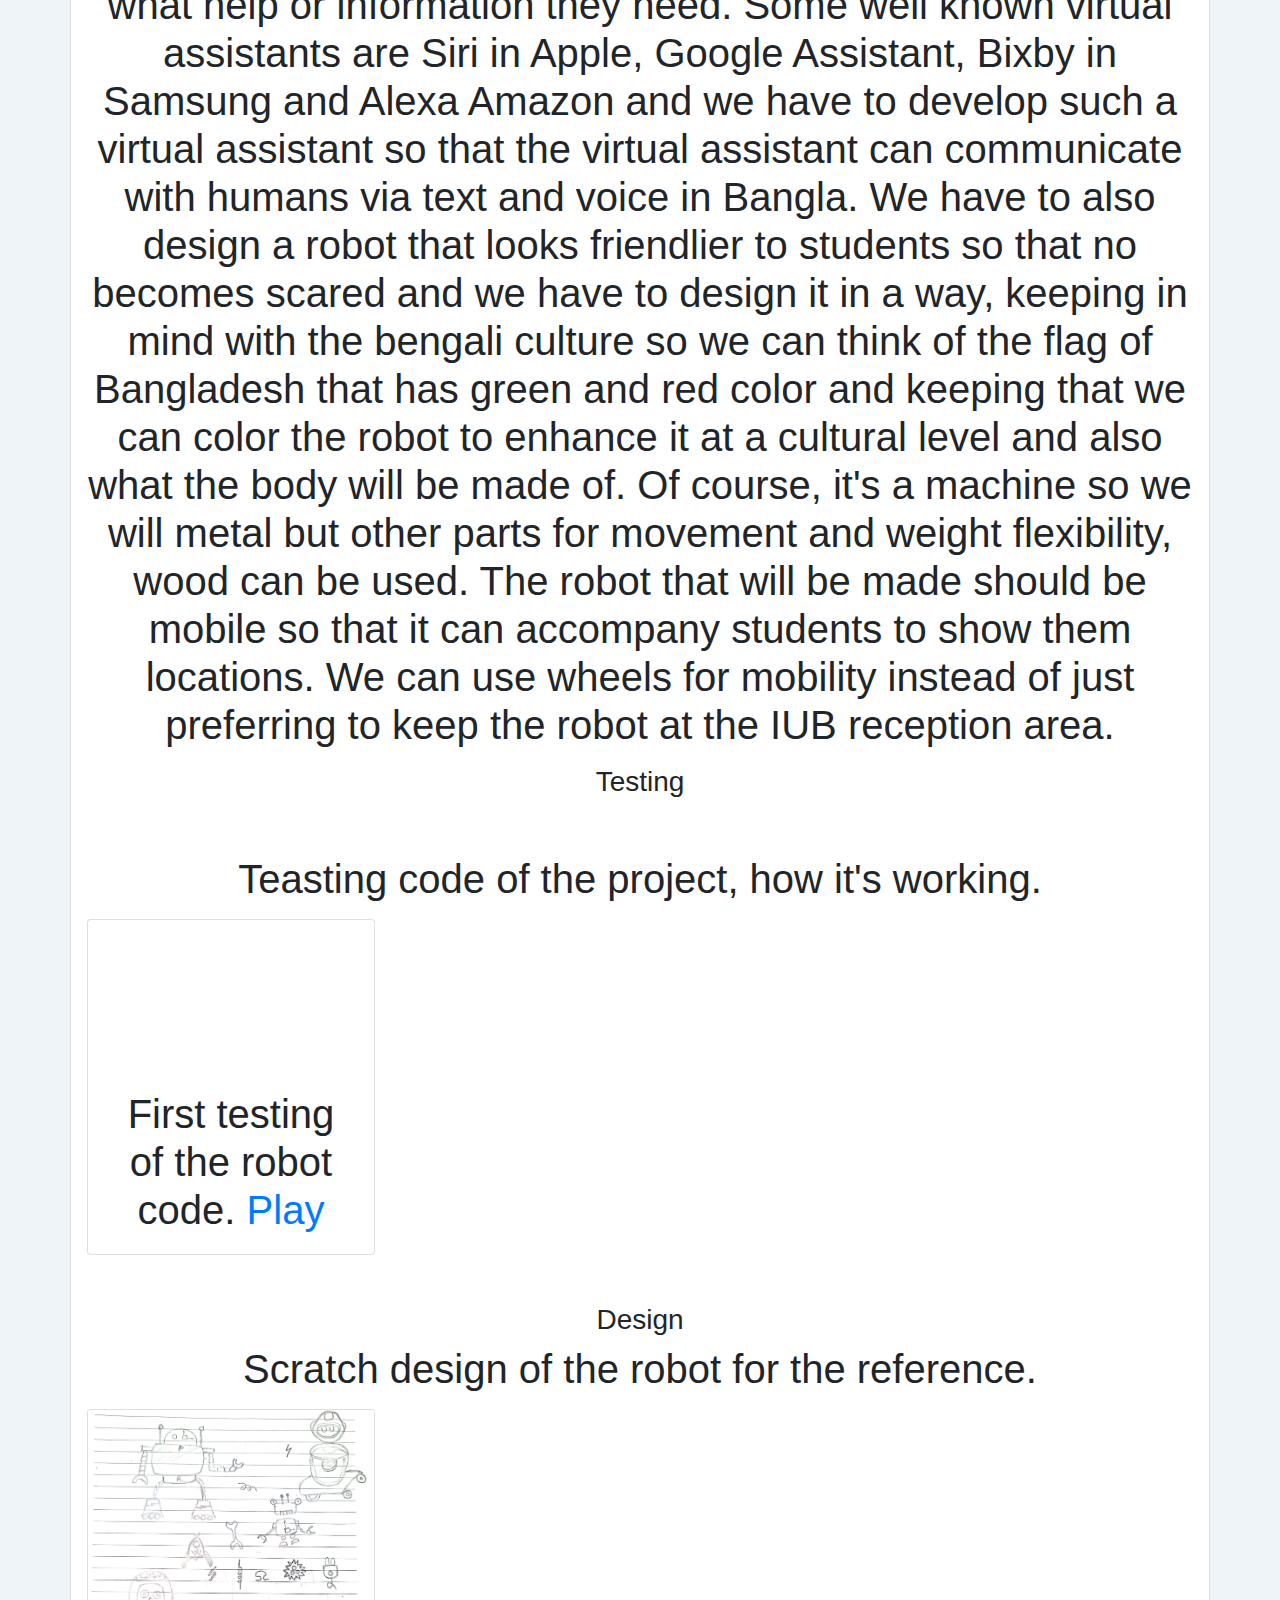
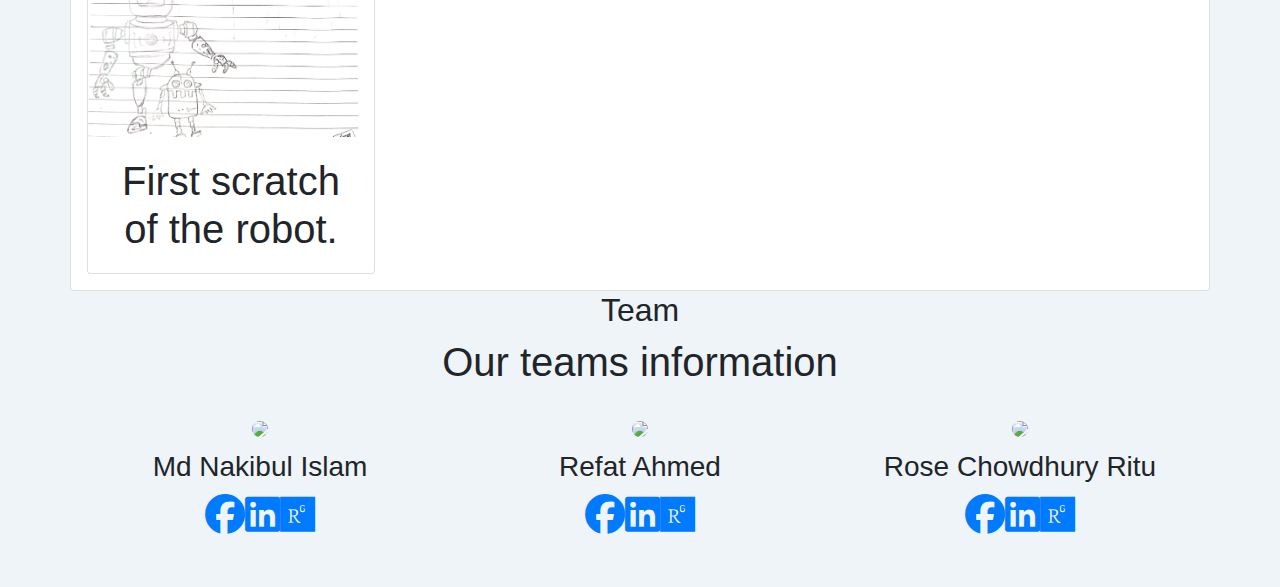
==== commit 9918a592: "Update index.html" ====
--- a/index.html
+++ b/index.html
@@ -3,7 +3,7 @@
 <head>
     <meta charset="UTF-8">
     <meta name="viewport" content="width=device-width, initial-scale=1.0">
-    <title>Representative Assistant ROBO</title>
+    <title>URRO</title>
     <link rel="stylesheet" href="https://cdn.jsdelivr.net/npm/bootstrap@4.5.3/dist/css/bootstrap.min.css" integrity="sha384-TX8t27EcRE3e/ihU7zmQxVncDAy5uIKz4rEkgIXeMed4M0jlfIDPvg6uqKI2xXr2" crossorigin="anonymous">
     <link rel="stylesheet" href="https://cdnjs.cloudflare.com/ajax/libs/twitter-bootstrap/4.1.3/css/bootstrap.min.css">
     <link rel="stylesheet" href="https://cdnjs.cloudflare.com/ajax/libs/font-awesome/6.4.2/css/all.min.css">
@@ -13,7 +13,7 @@
 <body style="background-color: #eef4f7;">
     <!-- nav start -->
     <nav class="navbar navbar-expand-lg navbar-light bg-light fixed-top">
-        <a class="navbar-brand" href="#">Representative Assistant ROBO</a>
+        <a class="navbar-brand" href="#">URRO</a>
         <button class="navbar-toggler" type="button" data-toggle="collapse" data-target="#navbarNav" aria-controls="navbarNav" aria-expanded="false" aria-label="Toggle navigation">
         <span class="navbar-toggler-icon"></span>
         </button>
@@ -26,7 +26,7 @@
             <a class="nav-link" href="#Project_Details">Project Details</a>
             </li>
             <li class="nav-item">
-            <a class="nav-link" href="#Paper_Review">Paper Review</a>
+            <a class="nav-link" href="#Paper_Review">Project work</a>
             </li>
             <li class="nav-item">
                 <a class="nav-link" href="#team">Team</a>
@@ -68,9 +68,8 @@
         </a>
     </div>
 </div>
-       <!-- home carousel end -->
-       
-       <!-- project Details  -->
+    <!-- home carousel end -->
+    <!-- project Details  -->
     <div class=" mt-5" id="Project_Details">
         <h1 >Project Details</h1>
     </div>
@@ -104,7 +103,8 @@
 
     <div class="pt-2 pb-5 container">
         <div class="row bg-white py-4" style="border-radius: 10px;">
-            <div class="col-sm-12">       
+            <div class="col-sm-12">
+                <h2>Week 1</h2>       
                 <ul class="nav nav-pills ml-3">
                     <li class="active"><a type="button" class="btn btn-outline-primary border-0 m-2" data-toggle="pill" href="#person1">Rose Chowdhury Ritu</a></li>
                     <li><a  type="button" class="btn btn-outline-primary border-0 m-2" data-toggle="pill" href="#person2">REFAT AHMED BHUIYAN</a></li>
@@ -251,18 +251,6 @@
     </div>
     <!-- paper Review end  -->
 
-    <div class="container card p-3">
-        <h2>Why did you select this research title?</h2>
-        <p>The title of this research is University Assistant Robo. We can also call it URRO . The goal of this robot is to guide students in learning and thus reduce workload for faculties, staffs. The robo will be designed and created in such a way so that it can provide all information regarding IUB, making the life of IUB students easier. It can help all level of students but the targets will be mostly freshers or students in their first semester as they are new comers and don’t many thing about IUB so the robo can educate the students regarding teaching methods , tips on how to keep CGPA higher , the teaching methods used , regarding how exams are taken, the courses offered at different departments, locations of classrooms, faculty rooms, registrar’s office, admission office etc. </p>
-
-        <h2> How do you connect your research with C and I? </h2>
-        <p>Here the robot and the humans are brought close together for the creation of a smart university. Robots will interact with humans and humans will interact with robot and the robot is a machine over here so there are some interaction models involved over here for example HRI (Human to Robot Interaction model) , RHI( Robot to Human Interaction model), Human to Machine Interaction model. In our research, we can observe how the robo interacts with students and how friendly the tone does it use and of course language is an important issue over here. Most students studying here are Bangladeshi by birth and they are most comfortable speaking Bangla around so the robo has to communicate with students, even faculties and staff members with Bangla and it has to maintain a Bengali culture , appearance through the communication.</p>
-
-        <h2 class="">What are the research gaps and problems you have found and how do you plan to solve them?</h2>
-        <p>There are some research gaps or problems that we have found . As said before, language is important. We have to use a Virtual Assistant that will answer or question students on what help or information they need. Some well known virtual assistants are Siri  in Apple, Google Assistant, Bixby in Samsung and Alexa Amazon and we have to develop such a virtual assistant so  that the virtual assistant can communicate with humans via text and voice in Bangla. We have to also design a robot that looks friendlier to students so that no becomes scared and we have to design it in a way, keeping in mind with the bengali culture so we can think of the flag of Bangladesh that has green and red color and keeping that we can color the robot to enhance it at a cultural level and also what the body will be made of. Of course, it's a machine so we will metal but other parts for movement and weight flexibility, wood can be used. The robot that will be made should be mobile so that it can accompany students to show them locations. We can use wheels for mobility instead of just preferring to keep the robot at the IUB reception area. </p>
-
-    </div>
-
     <!-- Why do we select -->
     <div class="container card p-3">
         <h2>Week - 2</h2>
@@ -275,15 +263,24 @@
         <h2 class="">What are the research gaps and problems you have found and how do you plan to solve them?</h2>
         <p>There are some research gaps or problems that we have found . As said before, language is important. We have to use a Virtual Assistant that will answer or question students on what help or information they need. Some well known virtual assistants are Siri  in Apple, Google Assistant, Bixby in Samsung and Alexa Amazon and we have to develop such a virtual assistant so  that the virtual assistant can communicate with humans via text and voice in Bangla. We have to also design a robot that looks friendlier to students so that no becomes scared and we have to design it in a way, keeping in mind with the bengali culture so we can think of the flag of Bangladesh that has green and red color and keeping that we can color the robot to enhance it at a cultural level and also what the body will be made of. Of course, it's a machine so we will metal but other parts for movement and weight flexibility, wood can be used. The robot that will be made should be mobile so that it can accompany students to show them locations. We can use wheels for mobility instead of just preferring to keep the robot at the IUB reception area. </p>
 
-    </div>
-        
-<!-- testing -->
-    <div class="continer card p-3 mt-3">
         <h3>Testing</h3> 
         <br>
-        <a href="https://drive.google.com/file/d/1V5G24BbQSaotJNGF0jvhKEDbPKxZHlal/view?usp=drivesdk">Check</a>
+        <p>Teasting code of the project, how it's working.</p>
+        <div class="card" style="width: 18rem;">
+            <video src="img\lv_0_20231013170547.mp4" frameborder="0"></video>
+            <div class="card-body">
+                <p class="card-text">First testing of the robot code. <a href="https://youtube.com/shorts/uQ5nPS791ZI?feature=share">Play</a></p>
+            </div>
+        </div>
+        
         <h3 class="mt-5">Design</h3>
-        <img src="img\CamScanner 10-15-2023 20.28.jpg" alt="" style="width: 950px; height: 700px; ">
+        <p>Scratch design of the robot for the reference.</p>
+        <div class="card" style="width: 18rem;">
+            <img src="img\CamScanner 10-15-2023 20.28.jpg" class="card-img-top" alt="...">
+            <div class="card-body">
+                <p class="card-text">First scratch of the robot.</p>
+            </div>
+        </div>
     </div>
 
 
@@ -299,14 +296,14 @@
                     <div class="box"><img class="rounded-circle" src="https://avatars.githubusercontent.com/u/67865591?s=400&u=785391cd9333c3ef4b9e37030b36ed54c960a773&v=4">
                         <h3 class="name">Md Nakibul Islam</h3>
                         <!-- <p class="description">Aenean tortor est, vulputate quis leo in, vehicula rhoncus lacus. Praesent aliquam in tellus eu gravida. Aliquam varius finibus est, et interdum justo suscipit id. Etiam dictum feugiat tellus, a semper massa. </p> -->
-                        <div class="social"><a href="#"><i class="fa-brands fa-facebook"></i></a><a href="#"><i class="fa-brands fa-linkedin"></i></a><a href="#"><i class="fa-brands fa-researchgate"></i></a></div>
+                        <div class="social"><a href="#"><i class="fa-brands fa-facebook"></i></a><a href="https://www.linkedin.com/in/nakibulislam00/"><i class="fa-brands fa-linkedin"></i></a><a href="https://www.researchgate.net/profile/Md-Islam-1997"><i class="fa-brands fa-researchgate"></i></a></div>
                     </div>
                 </div>
                 <div class="col-md-6 col-lg-4 item">
-                    <div class="box"><img class="rounded-circle" src="https://scontent.fdac1-1.fna.fbcdn.net/v/t39.30808-6/361972745_2027129770963741_818507219456520854_n.jpg?_nc_cat=101&ccb=1-7&_nc_sid=5f2048&_nc_eui2=AeHEOm9Moe5SaGq-7Ru3RU6zbOizYcYBxths6LNhxgHG2FU0gDjShymoUVgX-72IvKj_-M4xfB3N2A3gEqQoY351&_nc_ohc=4HeOeabNf9IAX99leCL&_nc_zt=23&_nc_ht=scontent.fdac1-1.fna&oh=00_AfBubne-eiRHhKL_0ccSYGiylE_ygVCZwX7jvLAavgbupA&oe=65313C0D">
+                    <div class="box"><img class="rounded-circle" src="https://avatars.githubusercontent.com/u/104460180?v=4">
                         <h3 class="name">Refat Ahmed</h3>
                         <!-- <p class="description">Aenean tortor est, vulputate quis leo in, vehicula rhoncus lacus. Praesent aliquam in tellus eu gravida. Aliquam varius finibus est, et interdum justo suscipit id. Etiam dictum feugiat tellus, a semper massa. </p> -->
-                        <div class="social"><a href="#"><i class="fa-brands fa-facebook"></i></a><a href="https://www.linkedin.com/in/nakibulislam00/"><i class="fa-brands fa-linkedin"></i></a><a href="https://www.researchgate.net/profile/Md-Islam-1997"><i class="fa-brands fa-researchgate"></i></a></div>
+                        <div class="social"><a href="#"><i class="fa-brands fa-facebook"></i></a><a href=""><i class="fa-brands fa-linkedin"></i></a><a href=""><i class="fa-brands fa-researchgate"></i></a></div>
                     </div>
                 </div>
                 <div class="col-md-6 col-lg-4 item">
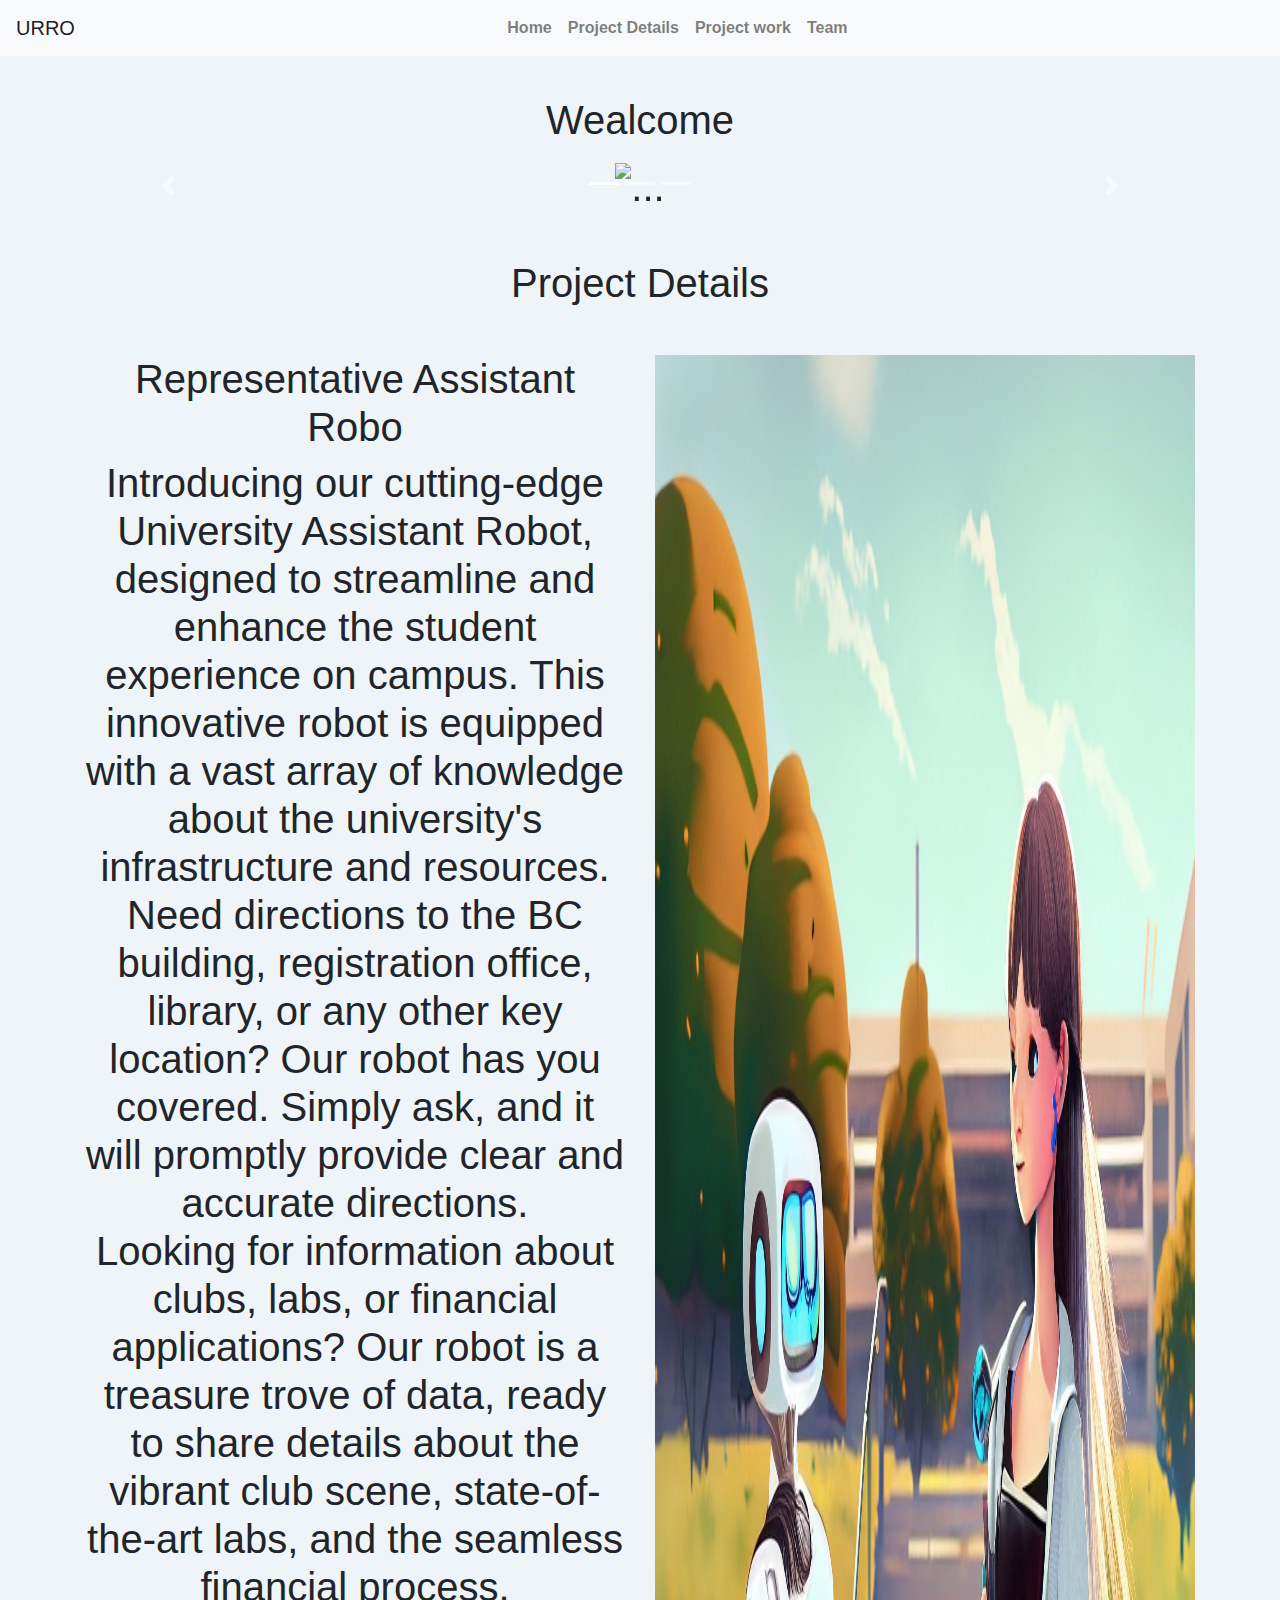
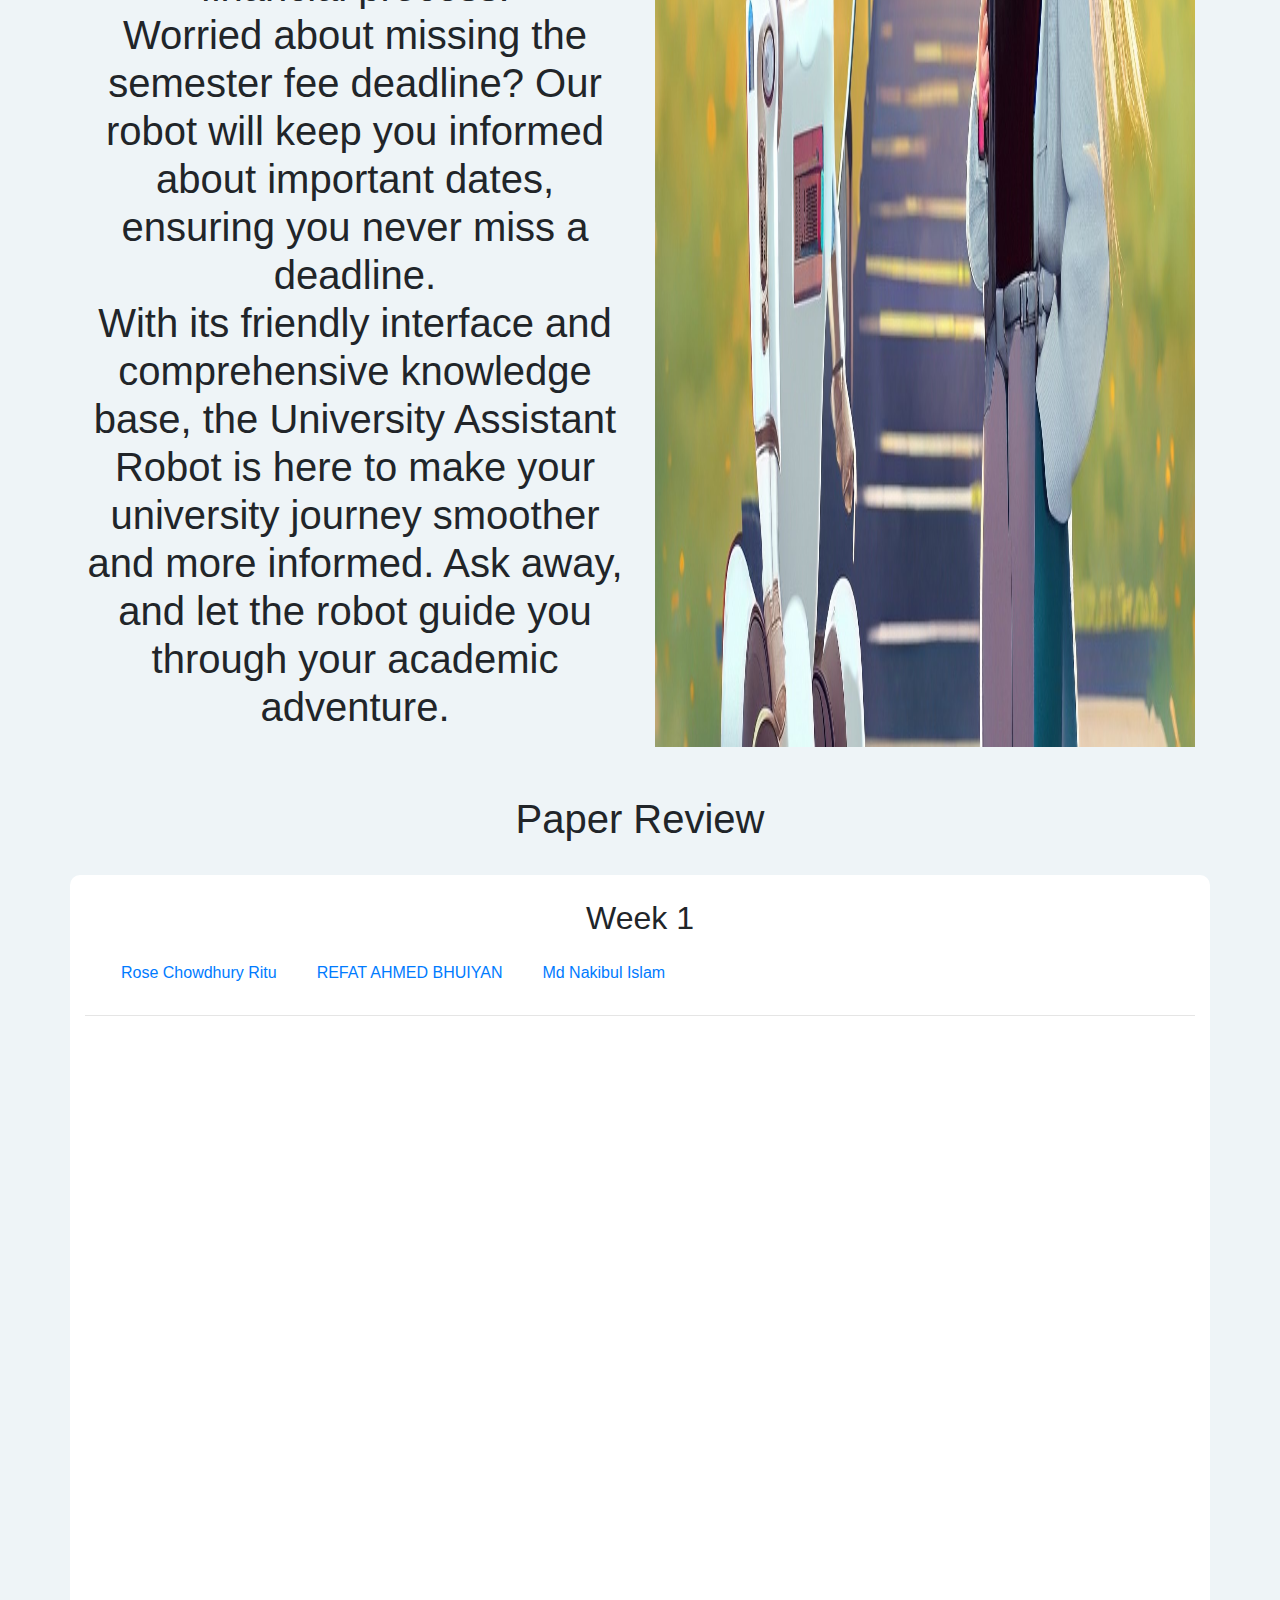
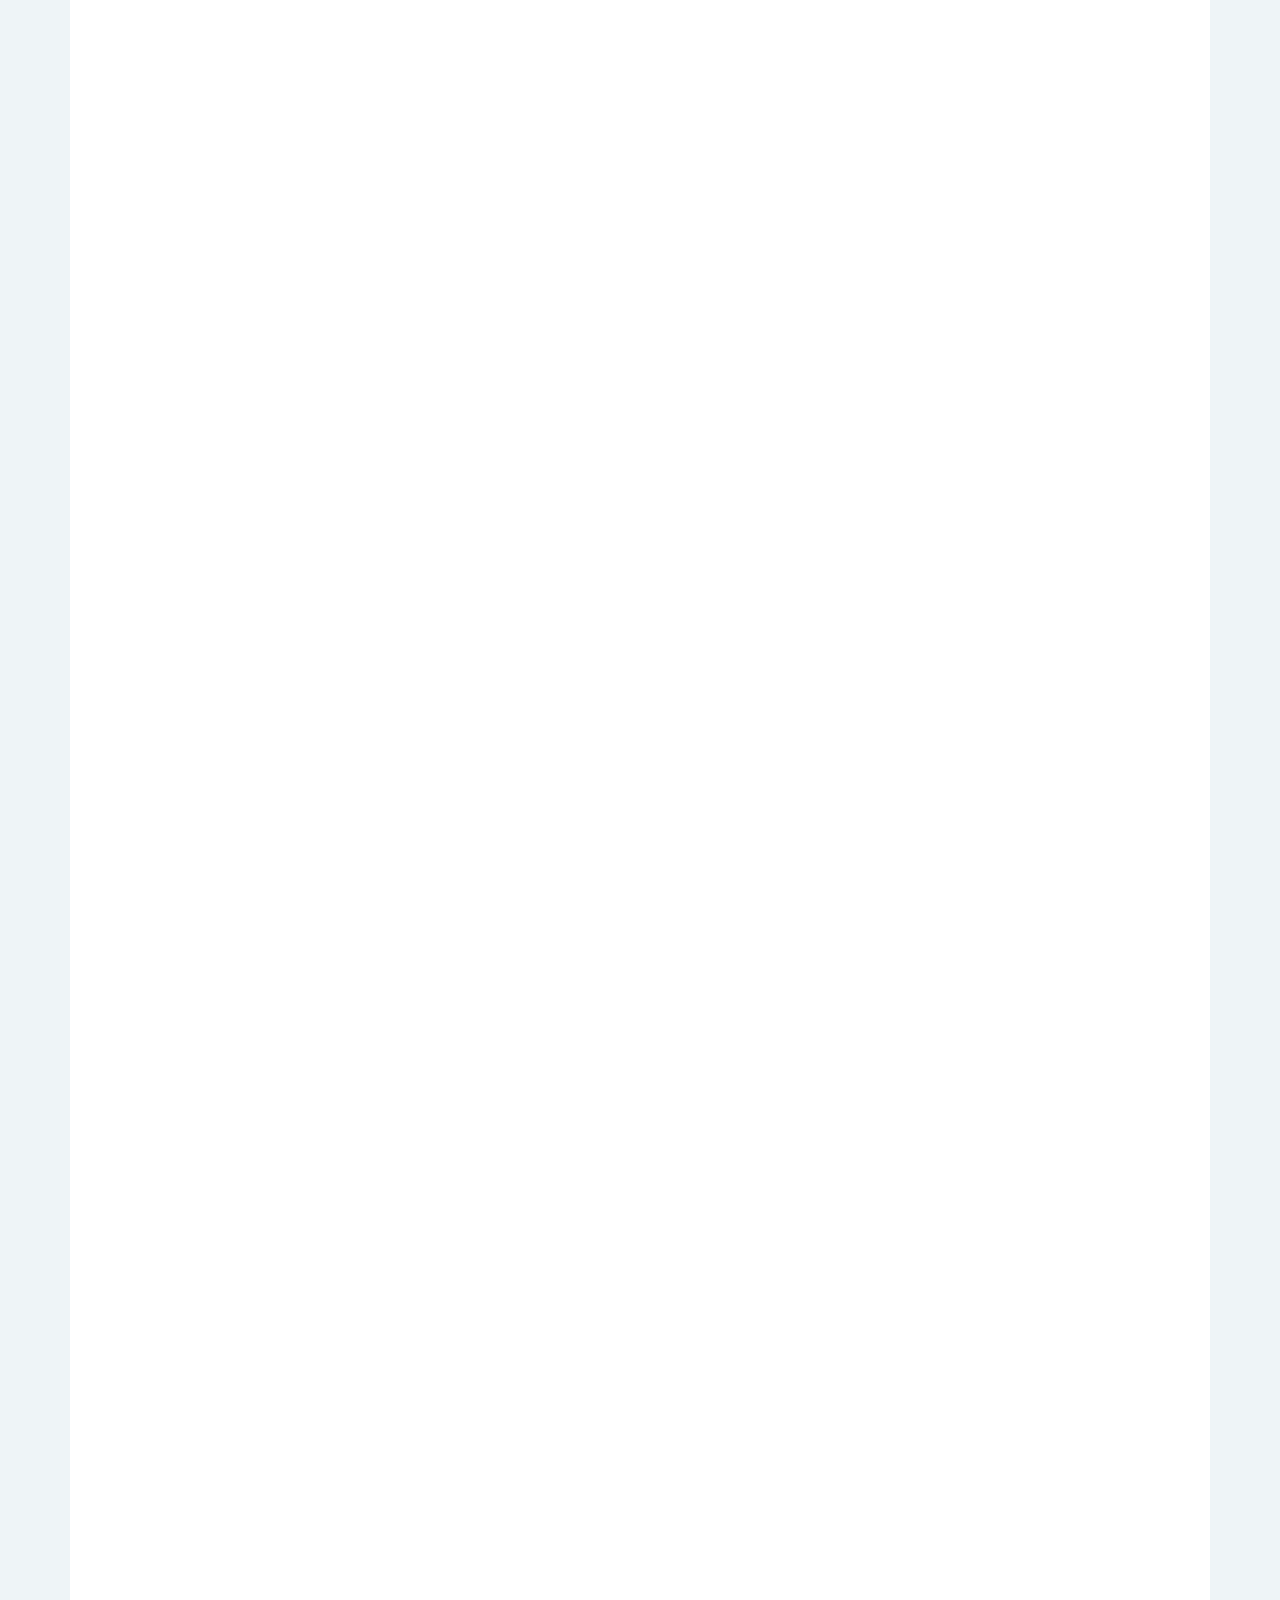
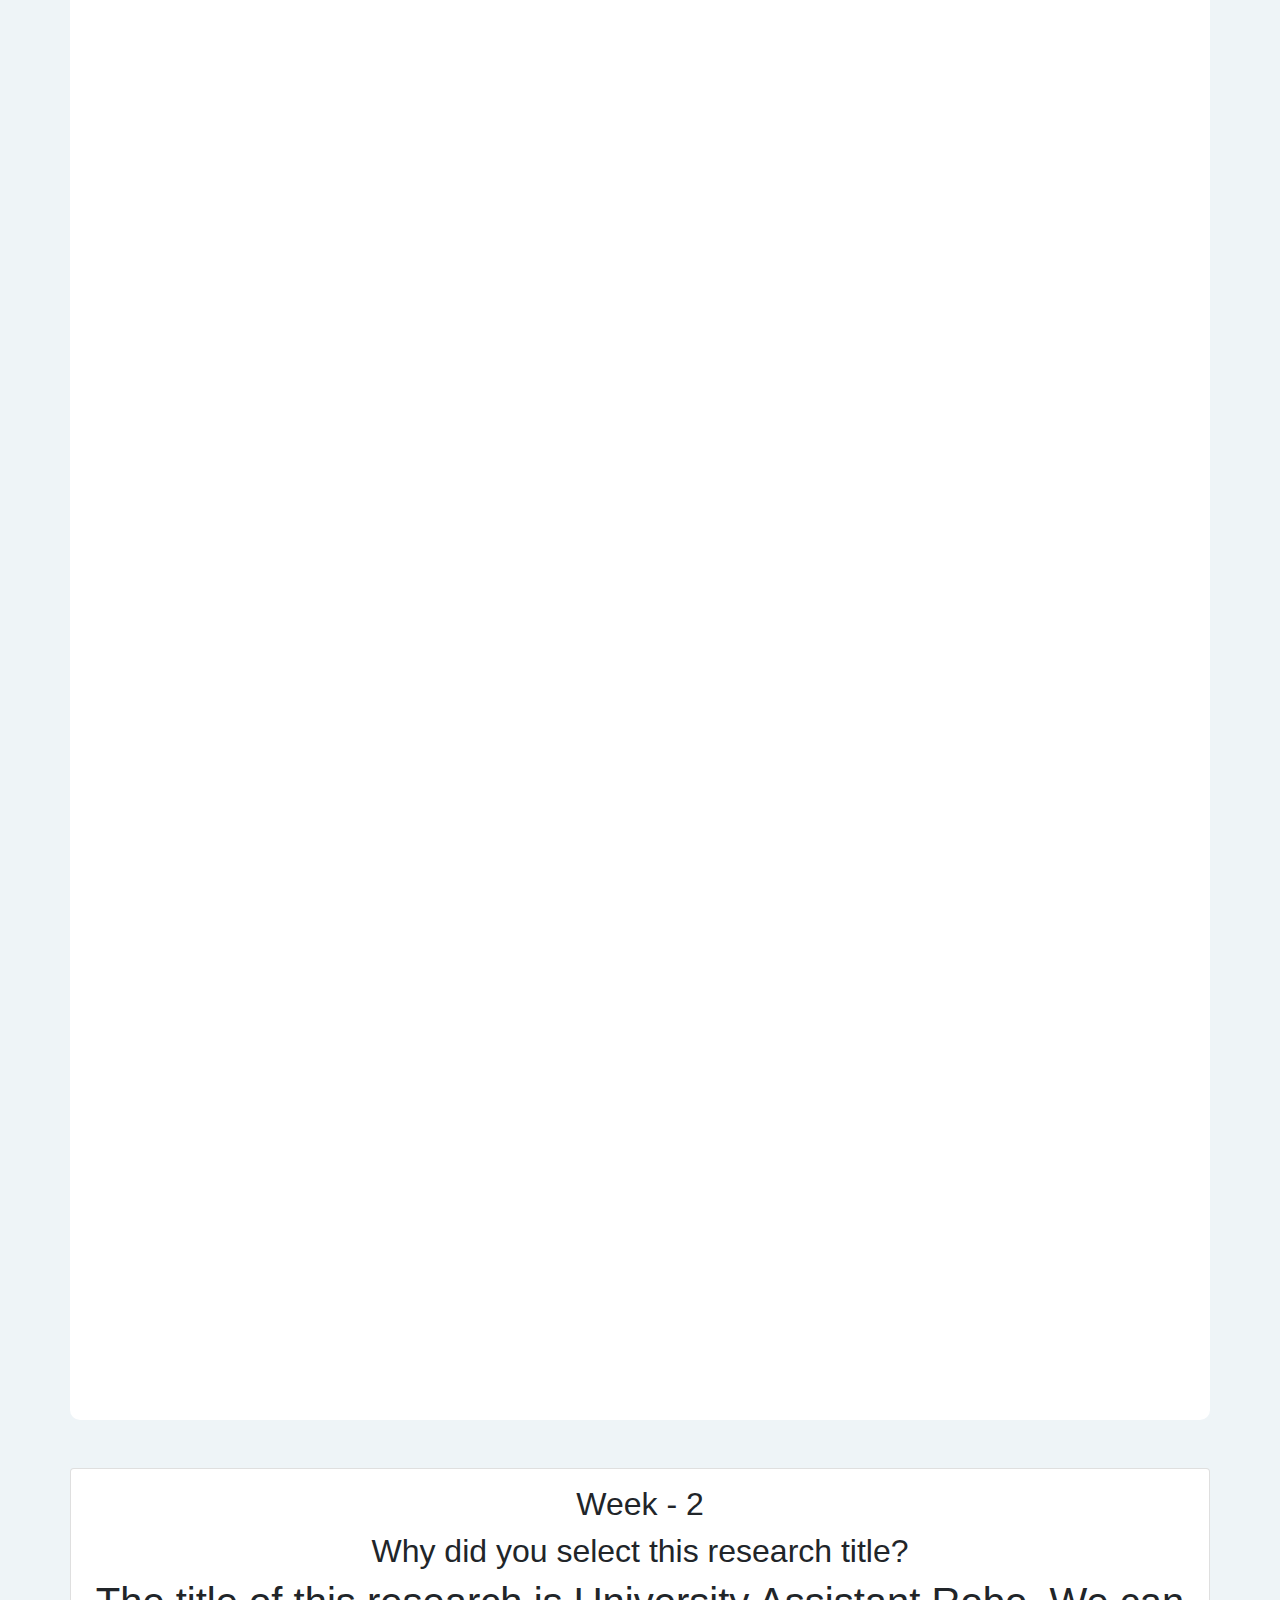
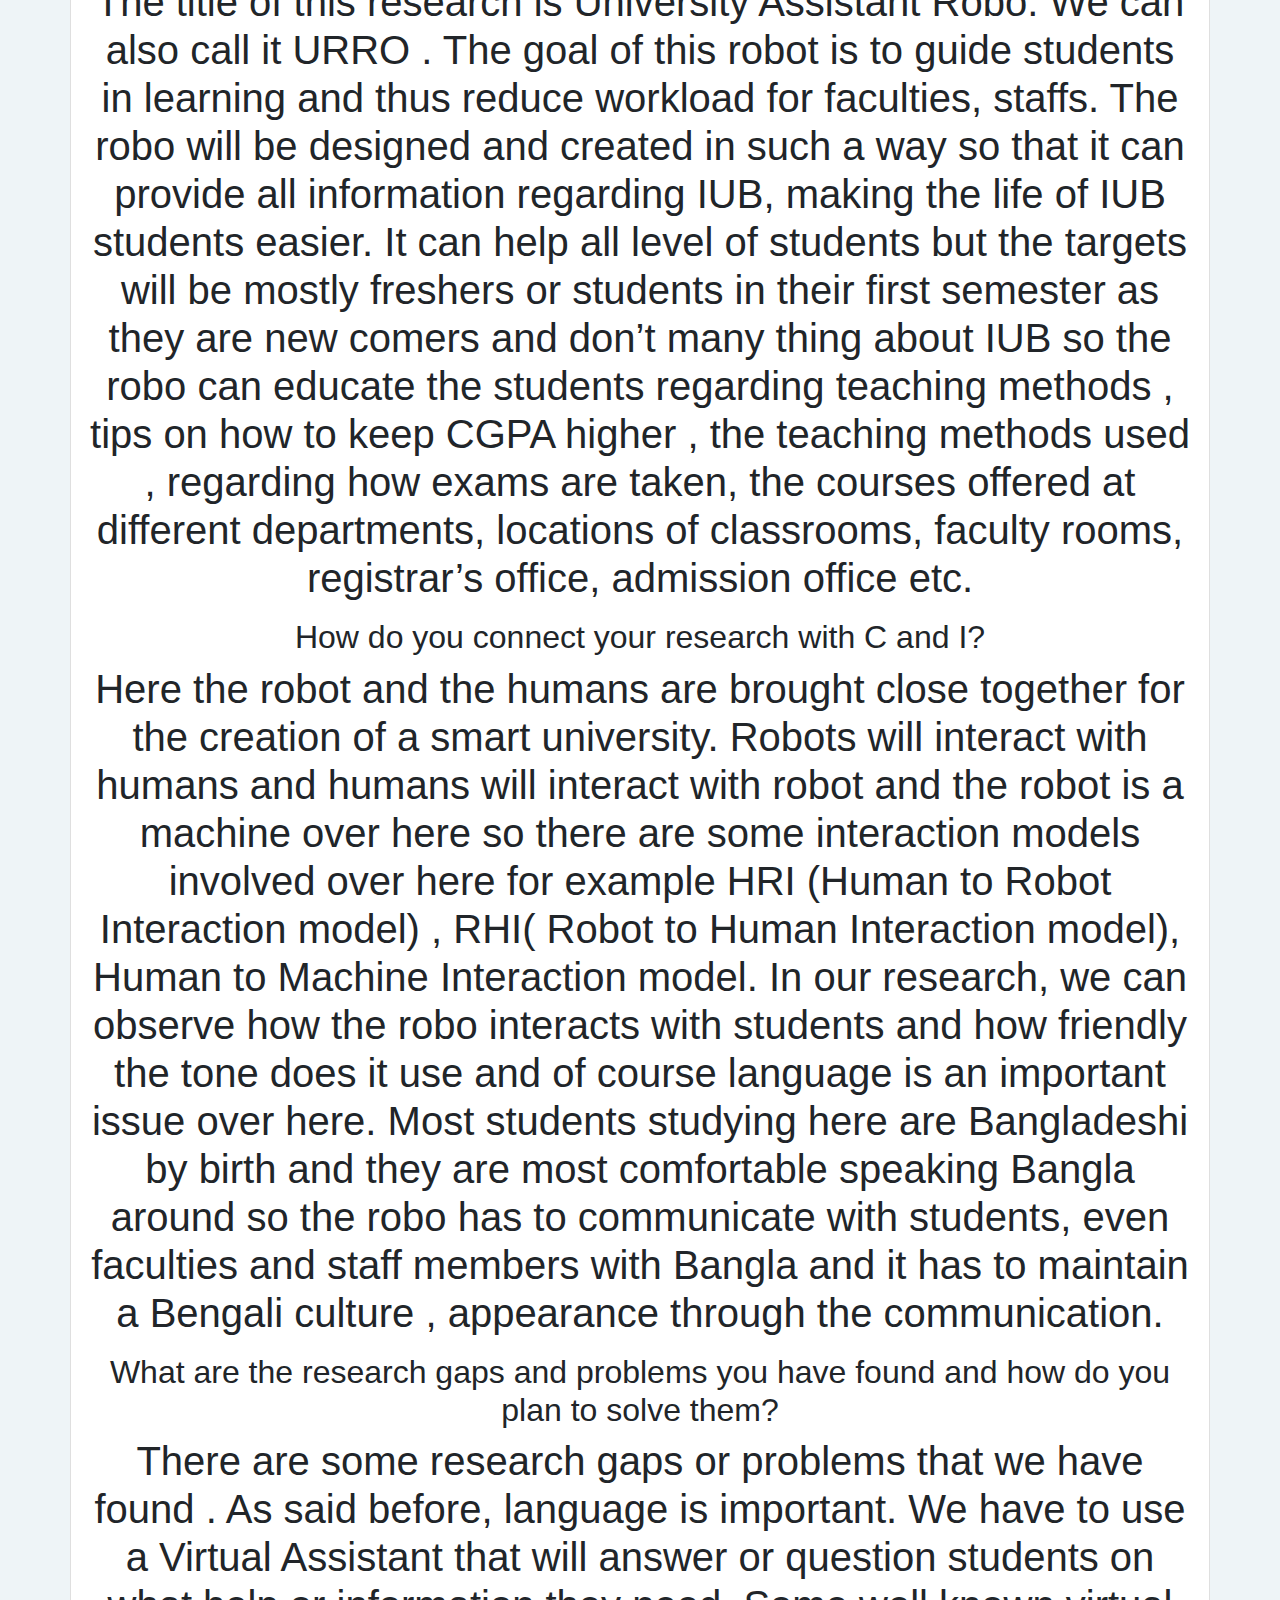
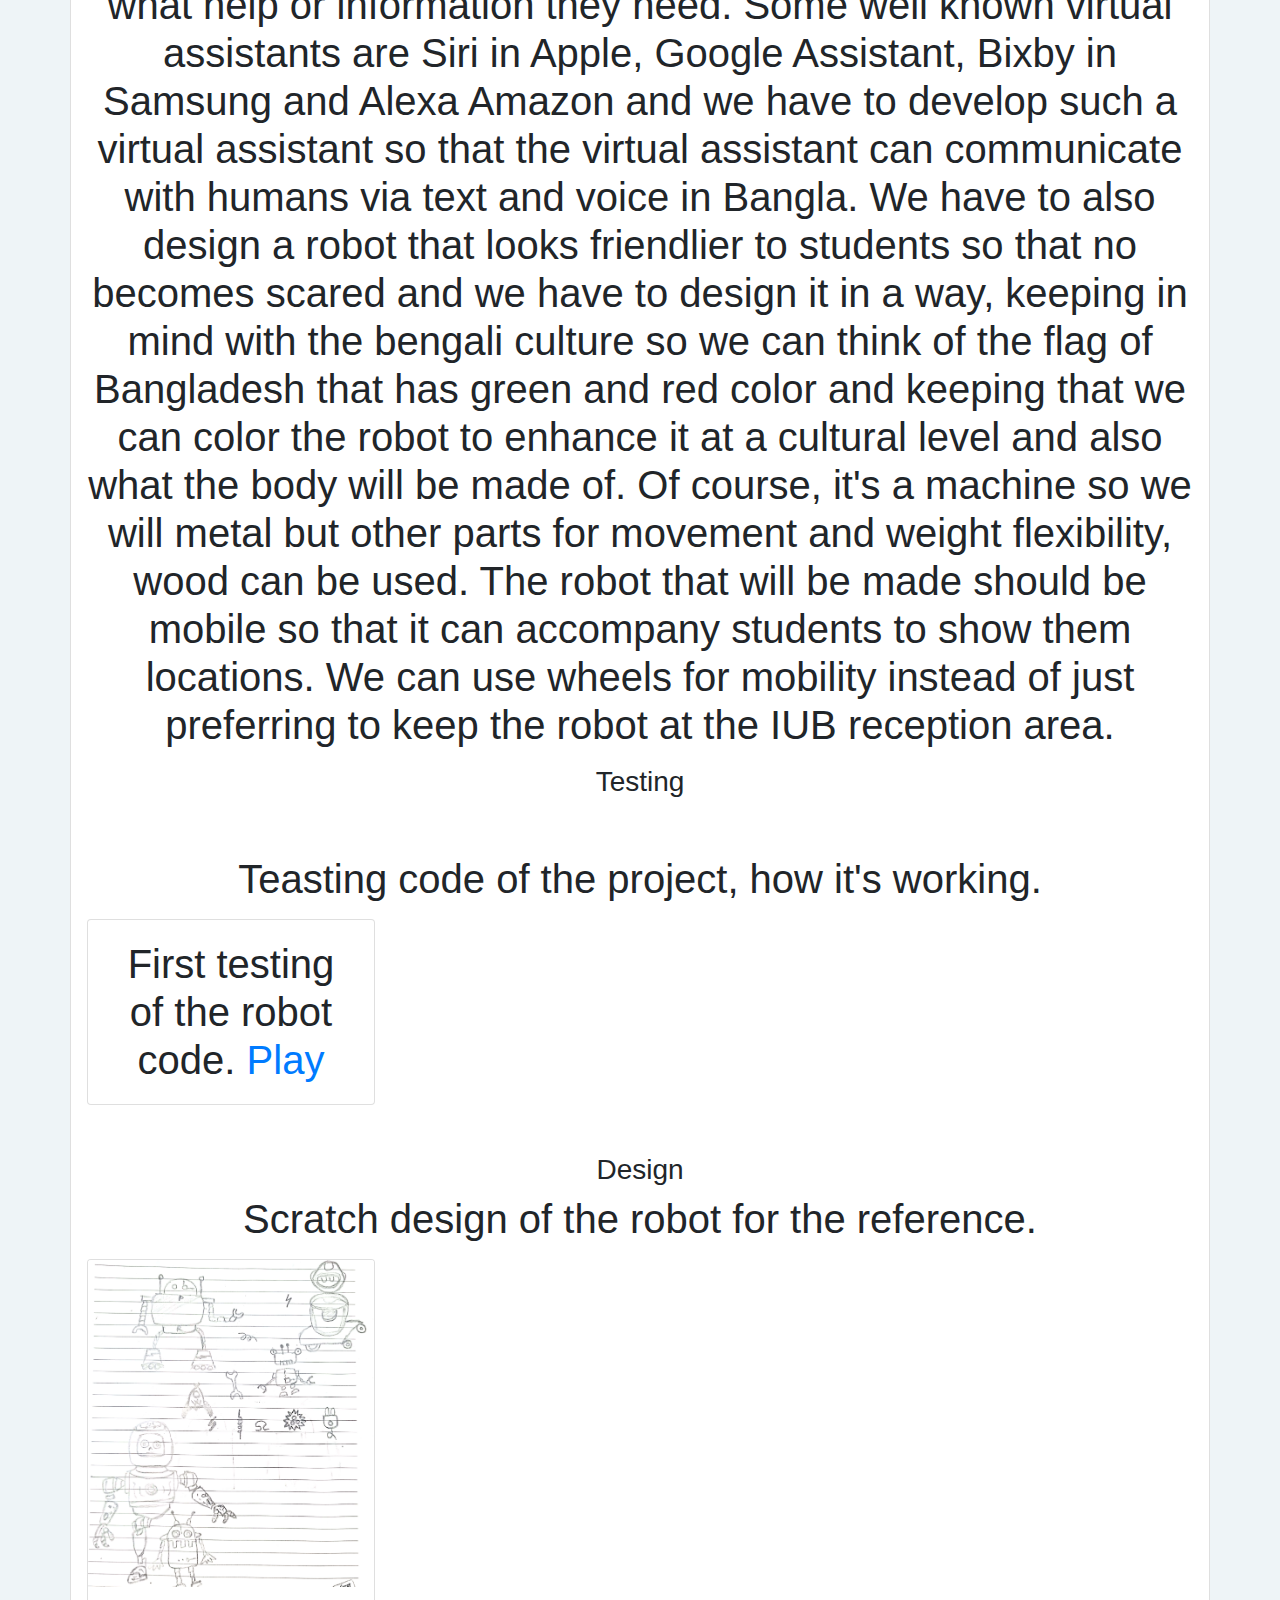
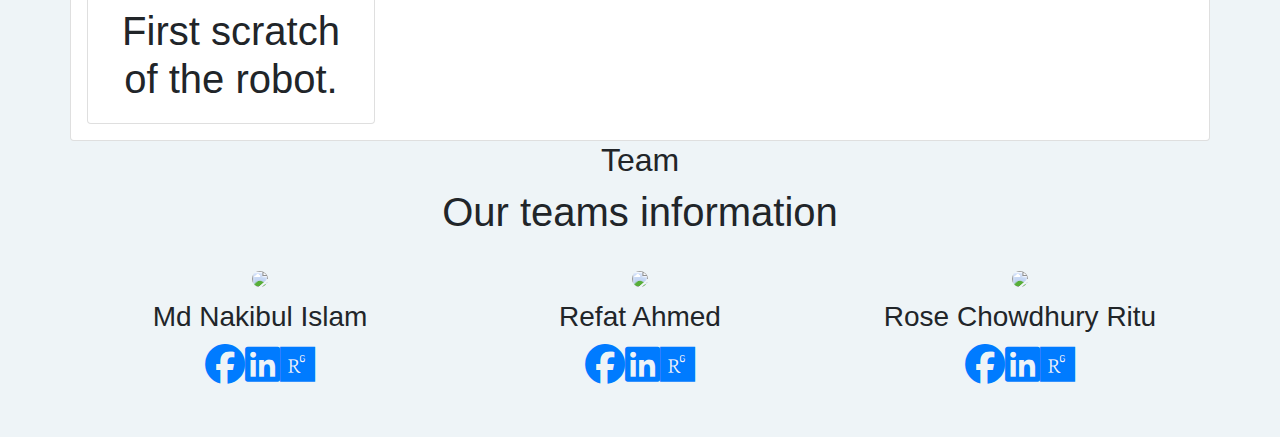
==== commit dfc5d3b4: "Update index.html" ====
--- a/index.html
+++ b/index.html
@@ -267,7 +267,7 @@
         <br>
         <p>Teasting code of the project, how it's working.</p>
         <div class="card" style="width: 18rem;">
-            <video src="img\lv_0_20231013170547.mp4" frameborder="0"></video>
+            <img src="img\test video 1.PNG" alt="">
             <div class="card-body">
                 <p class="card-text">First testing of the robot code. <a href="https://youtube.com/shorts/uQ5nPS791ZI?feature=share">Play</a></p>
             </div>
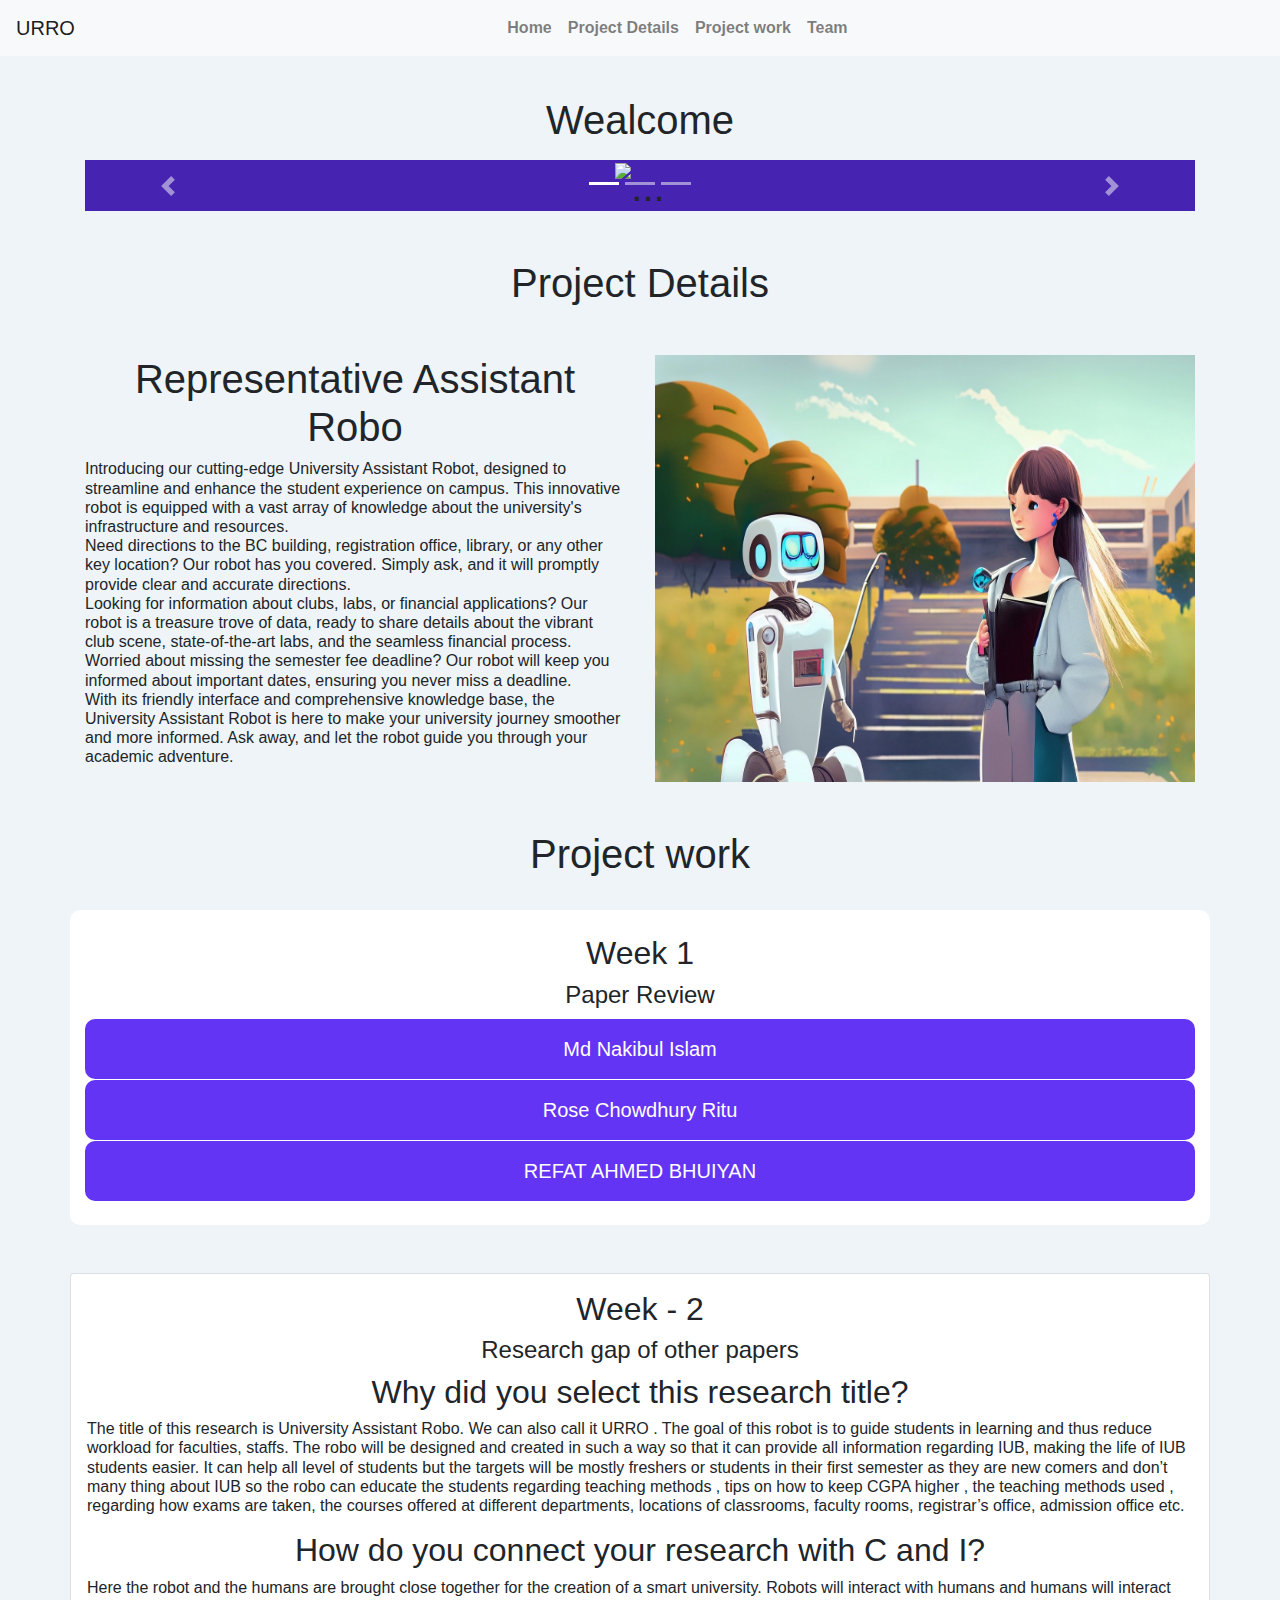
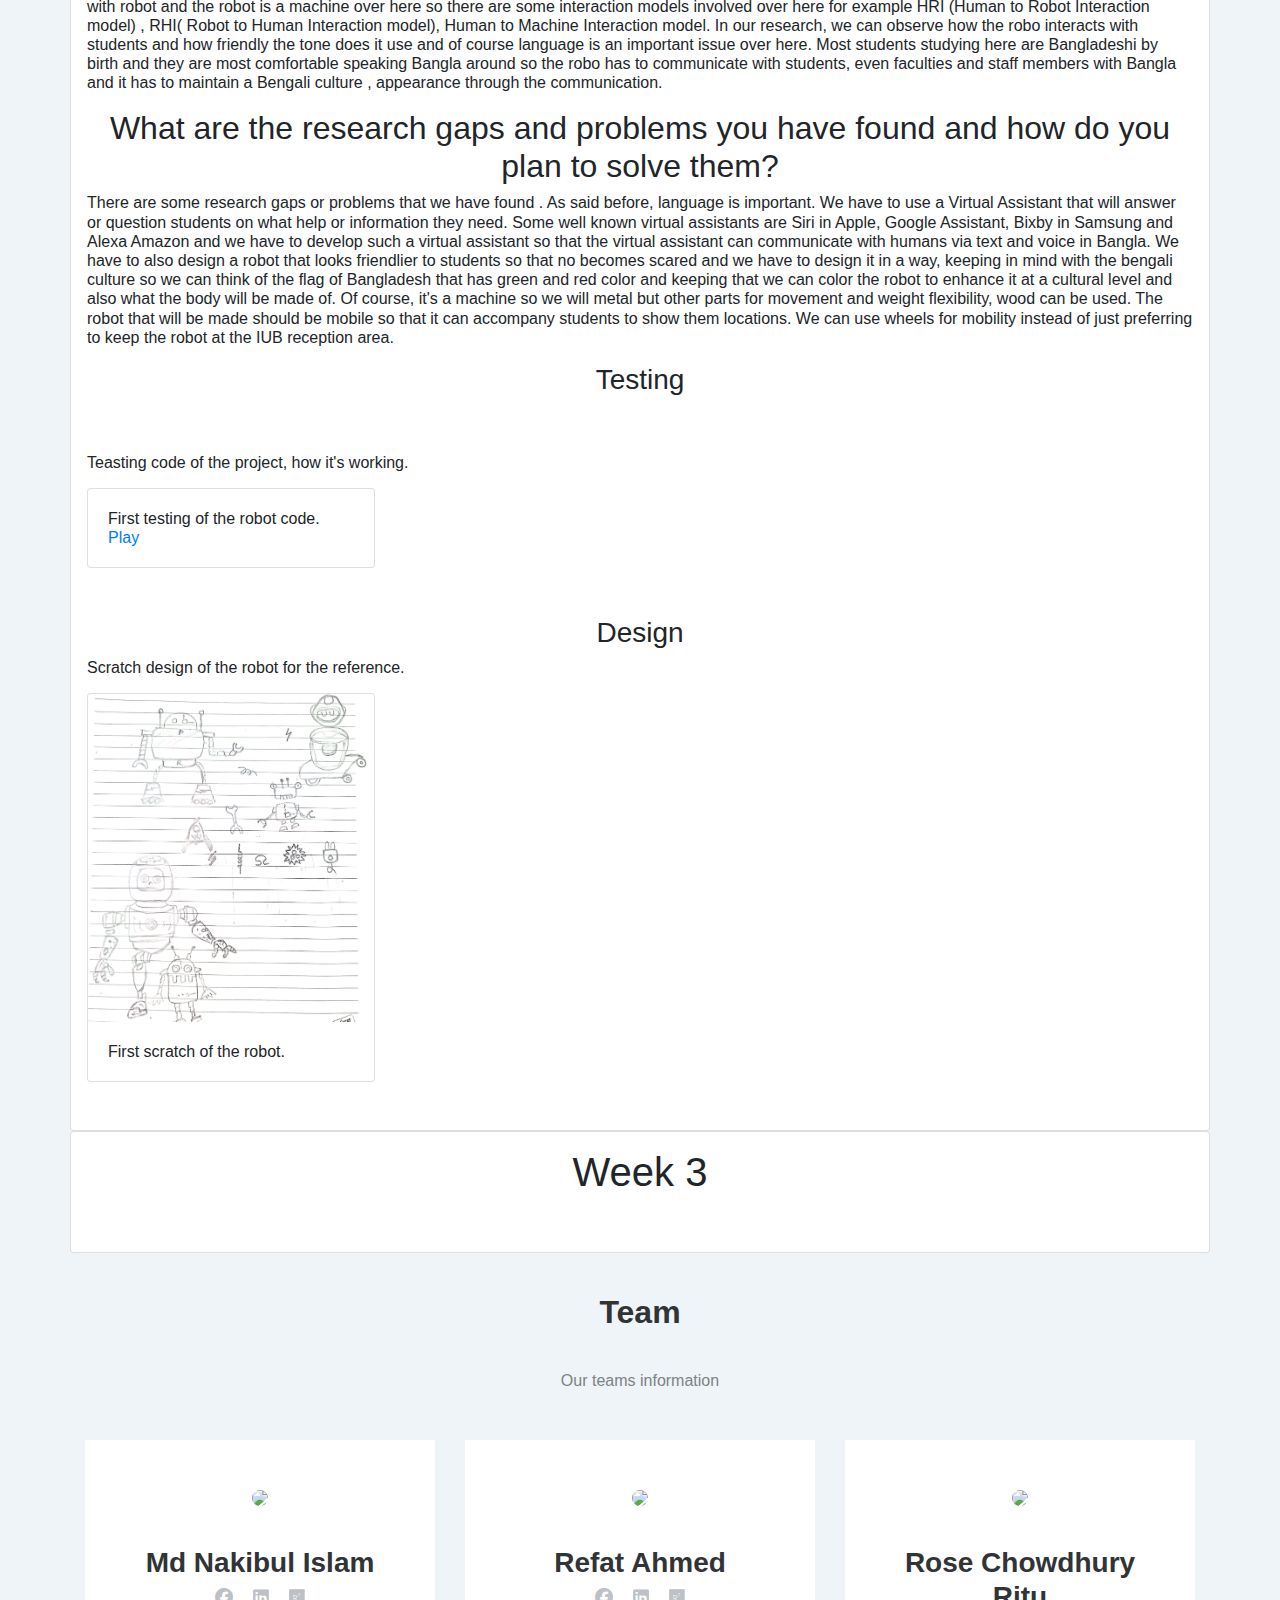
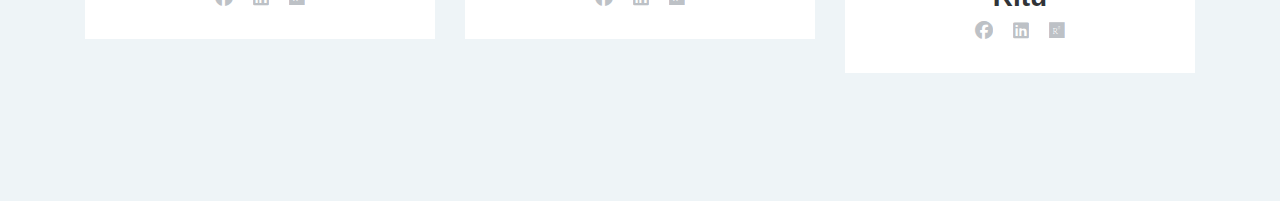
==== commit b083886c: "up" ====
--- a/index.html
+++ b/index.html
@@ -98,23 +98,113 @@
 
     <!-- paper Review Start  -->
     <div class="text-center mt-5 pb-3" id="Paper_Review">
-        <h1>Paper Review</h1>
-    </div>
-
+        <h1>Project work</h1>
+    </div>
     <div class="pt-2 pb-5 container">
         <div class="row bg-white py-4" style="border-radius: 10px;">
-            <div class="col-sm-12">
-                <h2>Week 1</h2>       
-                <ul class="nav nav-pills ml-3">
-                    <li class="active"><a type="button" class="btn btn-outline-primary border-0 m-2" data-toggle="pill" href="#person1">Rose Chowdhury Ritu</a></li>
-                    <li><a  type="button" class="btn btn-outline-primary border-0 m-2" data-toggle="pill" href="#person2">REFAT AHMED BHUIYAN</a></li>
-                    <li><a  type="button" class="btn btn-outline-primary border-0 m-2" data-toggle="pill" href="#person3">Md Nakibul Islam</a></li>
-                </ul>
-    
-                <hr>  
-    
-                <div class="tab-content">
-                    <div id="person1" class="tab-pane fade in active container-fluid">
+            <div class="col-sm-12 button-text">
+                <h2>Week 1</h2>  
+                <h4 class="text-center">Paper Review</h4>  
+                <button type="button" class="collapsible">Md Nakibul Islam</button>
+                <div class="content">
+                    <div id="person3">
+                        <h3>Paper Title: Design of a robot for supporting children attention during long distance   learning </h3>
+                        <H4>Introduction</H4>
+                        <p>
+                            This paper  describes the design process of a robot to support children during long distance learning. A survey was conducted to students, parents and teachers to understand the problem and gather information about the possible use of a robot to support students. The concept of a companion robot for supporting children during online classes was then proposed.The robot’s main function was to increase children’s awareness and attention by monitoring the teacher’s voice and redirecting the student’s attention through expressive behavior.
+                        </p>
+                        <h4 class="mt-3">Author</h4>
+                        <p>
+                            Dante Arroyo, Yijie Guo1,  Mingyue Yu,  Mohammad Shidujaman, Rodrigo Fernandes
+                        </p>
+                        <h4 class="mt-3">Paper link</h4>
+                        <a href="https://www.researchgate.net/publication/345809581_Towards_the_Design_of_a_Robot_for_Supporting_Children's_Attention_During_Long_Distance_Learning 
+                        "><p>Click here</p></a>
+                        <h4 class="mt-3">Summary</h4>
+                        <p>
+                            The online survey was conducted to participants located in Shanghai. China and a total of 84 junior school students participated in the online survey and also 23 parents and 36 teachers of junior school students also participated in the survey and children were asked how lonely they felt during online classes and how much interesting and motivated they felt during online classes and parents and students were asked how often the students had a distracting behavior and the results of the survey showed that regarding the feeling of isolation, when considering all students together, a neutral mean was obtained and  results suggest that younger children tend to report higher loneliness levels and regarding motivation and interest of onlines, a neutral mean was obtained. Regarding the distracting behaviors in students, students get moderately distracted during online classes.  The results of the survey show students seem to strongly desire a companion during online classes while parents/teachers are neutral or rejective of this idea.
+                            Design of Robot: There were some guidelines followed for  the development of a robot for supporting the attention of children in long distance learning. For example, the should be able to redirect the children’s attention to the screen when the teacher is giving the classes and the best way to do this is through body language, as it is a subtle way to transmit information in human-human interaction but the robot can not become a source of distraction as that would affect the development of the online class. The robot is not intended to have direct interaction with the child and the robot must be positioned in the surroundings of the screen where the online class will be displayed so that the the robot should be able to monitor the teacher’s tone of voice without problem, and to be noticed by the child when moving a part of its body to redirect attention. For children to feel comfortable, a  human-like robot can be designed for a friendly appearance.
+                        </p>
+                        <h4 class="mt-3">Conclusion</h4>
+                        <p>
+                            According to the results of the survey , it was preferred to have a robot along with students which could help them to maintain attention during classes. Moreover, the researchers have defined the design guidelines for this type of robot  and based on these guidelines, they made a 3D model of the robot along with the considerations for achieving an expressive movement that can redirect children’s attention to the screen. 
+                        </p>
+                        <hr>
+
+                        <h3 class="mt-3">Paper Title: Design of a Wireless Power Transmission Robot
+                        </h3>
+                        <H4>Introduction</H4>
+                        <p>
+                            A mobile robot is equipped with a wireless charger and navigates in the environment of various battery nodes in order to charge the network in an efficient way. The presented research in this paper illustrates design and development of real functional systems with the aim to change the traditional way of carrying the battery to charger into navigating the charger to batteries. The research has been initiated by reviewing the existing wireless power transmission technologies and later on equipped mobile robots with QI standard compatible WPT. 
+
+                        </p>
+                        <h4 class="mt-3">Author</h4>
+                        <p>
+                            Mohammad Shidujaman, Lenis Tejada Rodriguez, Hooman Samani 
+                        </p>
+                        <h4 class="mt-3">Paper link</h4>
+                        <a href="https://www.researchgate.net/publication/281524822_Design_and_Navigation_Prospective_for_Wireless_Power_Transmission_Robot
+                        "><p>Click here</p></a>
+                        <h4 class="mt-3">Summary</h4>
+                        <p>
+                            Wireless Power Transmission robot architecture is described into two parts: Robot hardware design and  Software architecture. Robot hardware design consists of its three major parts namely sensors, servo motor and wheels. In this experiment, solo qi wireless charger with USB charger has been used as a wireless power source and a universal receiver is required for the user mobile device that is not capable for wireless charging. The four kinds of sensor  used in our system are Ultrasonic sensor, touch sensor, light sensor and sound sensor. Touch Sensor blocks are used to detect contact with an obstacle whereas light Sensor blocks are used to measure brightness. Sound Sensor blocks are used to measure the sound pressure. Servo Motor blocks are used to control a Servo Motor.  According to the system structure design, the platform is figured as follows which mainly consists of a robot moving body part and wireless charger holding carrier. While the wireless charging robot come closer with the receiver for LG mobile then the mobile started to take charge and shows the signal to the user When the wireless charging robot come to the receiver mobile and touch with the receiver it can take charge and while the battery is in the charging mode it shows the signal to the user that it is charging.
+                        </p>
+                        <h4 class="mt-3">Conclusion</h4>
+                        <p>
+                            In this paper , the researchers  have presented a robotic system which is used for the purpose of wireless charging between multiple users where it is possible to use various modes of interaction with multi-modal functionality in practice of daily life. This proposed system where the user is involved with different interactions is mostly designed for indoor use whereas outdoor work functionality will be for the  future work. 
+                        </p>
+                    </div>
+                </div>
+                <button type="button" class="collapsible">Rose Chowdhury Ritu</button>
+                <div class="content">
+                    <div id="person2">
+                        <h3>Paper Title:  A study on the Behavioral Gesture of Social Robots.</h3>
+                        <H4>Introduction</H4>
+                        <p>
+                            This research designed  four different greeting gestures for the NAO robot based on human’s greeting custom and conducted a user experiment in which participants from different countries interact with the robot for a designated recommendation task and the research investigated how cultural familiarity affects acceptance of an agent’s recommendation. 20 participants from four different countries, China, Bangladesh, Japan and Thailand , participated in the experiment. 
+                        </p>
+                        <h4 class="mt-3">Author</h4>
+                        <p>
+                            Mohammad Shidujaman,  Haipeng Mi, Lafifa Jamal 
+                        </p>
+                        <h4 class="mt-3">Paper link</h4>
+                        <a href="https://www.researchgate.net/publication/342397291_I_trust_you_more_A_Behavioral_Greeting_Gesture_Study_on_Social_Robots_for_Recommendation_Tasks
+                        "><p>Click here</p></a>
+                        <h4 class="mt-3">Summary</h4>
+                        <p>
+                            The research hypothesis raises an assumption that a robot with specifically designed greeting gestures, which are close to a user’s native custom, will improve the user’s willingness to trust the robot, compared to robots with ordinary greeting gestures. At the beginning the NAO robot will perform a greeting gesture that is close to the participant’s native custom and the NAO will also speak in the participants’ native language while greeting and recommending an answer. The Wizard-of-Oz Method has been used to respond to participants’ request for an answer recommendation during the experiment. Once the participant asks NAO to help on a specific question, the conductor of the experiment manually controls the NAO robot to recommend an answer and  the conductor also precisely controls the robot to recommend the same answer to a specific question. Under CG conditions the NAO robot will answer in English and under CG condition the NAO robot will answer in the participant’s native language. 
+                        </p>
+                        <h4 class="mt-3">Conclusion</h4>
+                        <p>
+                            The recommendation audio was pre-recorded by native speakers and the acceptance rate was calculated  for each participant, which is the ratio of their accepted recommendations against all of the NAO’s recommendations. The result revealed that an acceptance rate under CG has a significant difference relative to an acceptance rate under NG. Therefore the results showed a positive support to the hypothesis. The result indicated that a close-to-native-custom robot behavior design has a higher validation for the user’s acceptance rate with respect to the robot’s recommendation.
+                        </p>
+                        <hr>
+
+                        <h3 class="mt-3">Paper Title: A Study on Educational Robots </h3>
+                        <H4>Introduction</H4>
+                        <p>
+                            In this paper,  the STIMEY Robot, an educational robot,  has been introduced, which has been created through participatory design procedures to identify the users’ attitudes after a cross European study where five different countries participated. The robot has been evaluated in real classroom environment with students aged between 13 and 18 years old, who had a STEM lesson with the aid of the robot.
+                        </p>
+                        <h4 class="mt-3">Author</h4>
+                        <p>
+                            Anna-Maria Velentza, Stavros Ioannidis, Nefeli Georgakopoulou , Mohammad Shidujaman , and Nikolaos Fachantidis.
+                        </p>
+                        <h4 class="mt-3">Paper link</h4>
+                        <a href="https://www.researchgate.net/publication/352935312_Educational_Robot_European_Cross-Cultural_Design 
+                        "><p>Click here</p></a>
+                        <h4 class="mt-3">Summary</h4>
+                        <p>
+                            The total number of participants was 92 and in each school classroom, the researchers conducted one lesson which lasted for two hours with the aid of the STIMEY Platform and Robot prototype. The STIMEY platform and its capabilities were first introduced to the students and the students then completed questionnaires related to their opinions regarding the hypothetical use of a robot during their courses. Then the lesson was implemented utilizing the STIMEY educational Platform, accompanied by the STIMEY Robot which was the tutor of the lesson in collaboration with a teacher with STEM studies expertise. Finally, after the end of the lesson, the students were asked to complete an online questionnaire regarding their Attitudes, Positions, and Behaviors towards STEM and STIMEY robots (STQ). The lesson that the robot taught to the students was about STEM and more specifically about the ‘Dark Side of the Moon’, explaining basic physics and astrophysics principles regarding the lighting conditions of the moon. The lesson was adapted based on their educational level. 
+                        </p>
+                        <h4 class="mt-3">Conclusion</h4>
+                        <p>
+                            The goal of this research was to show as many robot’s features and behaviors during the course about its appearance such as  different facial expressions and usability like  feedback, interconnectivity with the web- platform. The analysis of the STQ was determined by  calculating the Mean Value (MV) and Standard Deviation (SD) for each STQ question. A Kruskal Wallis test was applied  to identify the effect of the students’ demographic characteristics on their attitudes toward STEM studies and STIMEY robot and  a paired-sample t-test was applied to compare the differences in the students’ attitudes before and after having a lesson with the robot. The results showed that robots’ characteristics such as their social behavior have been proven beneficial in educational and teaching tasks by strengthening student’s cognitive and affective outcomes . Educational robots also help students better understand and appreciate STEM studies. 
+                        </p>
+                    </div>
+                </div>
+                <button type="button" class="collapsible">REFAT AHMED BHUIYAN</button>
+                <div class="content">
+                    <div id="person1">
                         <h3>Paper Title: Kinematics Analysis of a quadruped robot</h3>
                         <H4>Introduction</H4>
                         <p>
@@ -154,106 +244,16 @@
                             The result of this research showed that the light-sound feedback facilitates parent reminders better than light feedback. The largest number of participants displayed enjoyment of the task with a light-sound prototype through the use of a smile. The parents realized that  it was a sound feedback with light, and that when they packaged things, the audio feedback related to the items was delivered when they were packaging and so the  sound feedback helped them move more quickly and  receiving sound feedback assisted them in recognizing what they were packing as  they didn’t have to double-check what they put in the bag since the sound feedback helped them identify the items
                         </p>
                     </div>
-                    <div id="person2" class="tab-pane fade">
-                        <h3>Paper Title:  A study on the Behavioral Gesture of Social Robots.</h3>
-                        <H4>Introduction</H4>
-                        <p>
-                            This research designed  four different greeting gestures for the NAO robot based on human’s greeting custom and conducted a user experiment in which participants from different countries interact with the robot for a designated recommendation task and the research investigated how cultural familiarity affects acceptance of an agent’s recommendation. 20 participants from four different countries, China, Bangladesh, Japan and Thailand , participated in the experiment. 
-                        </p>
-                        <h4 class="mt-3">Author</h4>
-                        <p>
-                            Mohammad Shidujaman,  Haipeng Mi, Lafifa Jamal 
-                        </p>
-                        <h4 class="mt-3">Paper link</h4>
-                        <a href="https://www.researchgate.net/publication/342397291_I_trust_you_more_A_Behavioral_Greeting_Gesture_Study_on_Social_Robots_for_Recommendation_Tasks
-                        "><p>Click here</p></a>
-                        <h4 class="mt-3">Summary</h4>
-                        <p>
-                            The research hypothesis raises an assumption that a robot with specifically designed greeting gestures, which are close to a user’s native custom, will improve the user’s willingness to trust the robot, compared to robots with ordinary greeting gestures. At the beginning the NAO robot will perform a greeting gesture that is close to the participant’s native custom and the NAO will also speak in the participants’ native language while greeting and recommending an answer. The Wizard-of-Oz Method has been used to respond to participants’ request for an answer recommendation during the experiment. Once the participant asks NAO to help on a specific question, the conductor of the experiment manually controls the NAO robot to recommend an answer and  the conductor also precisely controls the robot to recommend the same answer to a specific question. Under CG conditions the NAO robot will answer in English and under CG condition the NAO robot will answer in the participant’s native language. 
-                        </p>
-                        <h4 class="mt-3">Conclusion</h4>
-                        <p>
-                            The recommendation audio was pre-recorded by native speakers and the acceptance rate was calculated  for each participant, which is the ratio of their accepted recommendations against all of the NAO’s recommendations. The result revealed that an acceptance rate under CG has a significant difference relative to an acceptance rate under NG. Therefore the results showed a positive support to the hypothesis. The result indicated that a close-to-native-custom robot behavior design has a higher validation for the user’s acceptance rate with respect to the robot’s recommendation.
-                        </p>
-                        <hr>
-
-                        <h3 class="mt-3">Paper Title: A Study on Educational Robots </h3>
-                        <H4>Introduction</H4>
-                        <p>
-                            In this paper,  the STIMEY Robot, an educational robot,  has been introduced, which has been created through participatory design procedures to identify the users’ attitudes after a cross European study where five different countries participated. The robot has been evaluated in real classroom environment with students aged between 13 and 18 years old, who had a STEM lesson with the aid of the robot.
-                        </p>
-                        <h4 class="mt-3">Author</h4>
-                        <p>
-                            Anna-Maria Velentza, Stavros Ioannidis, Nefeli Georgakopoulou , Mohammad Shidujaman , and Nikolaos Fachantidis.
-                        </p>
-                        <h4 class="mt-3">Paper link</h4>
-                        <a href="https://www.researchgate.net/publication/352935312_Educational_Robot_European_Cross-Cultural_Design 
-                        "><p>Click here</p></a>
-                        <h4 class="mt-3">Summary</h4>
-                        <p>
-                            The total number of participants was 92 and in each school classroom, the researchers conducted one lesson which lasted for two hours with the aid of the STIMEY Platform and Robot prototype. The STIMEY platform and its capabilities were first introduced to the students and the students then completed questionnaires related to their opinions regarding the hypothetical use of a robot during their courses. Then the lesson was implemented utilizing the STIMEY educational Platform, accompanied by the STIMEY Robot which was the tutor of the lesson in collaboration with a teacher with STEM studies expertise. Finally, after the end of the lesson, the students were asked to complete an online questionnaire regarding their Attitudes, Positions, and Behaviors towards STEM and STIMEY robots (STQ). The lesson that the robot taught to the students was about STEM and more specifically about the ‘Dark Side of the Moon’, explaining basic physics and astrophysics principles regarding the lighting conditions of the moon. The lesson was adapted based on their educational level. 
-                        </p>
-                        <h4 class="mt-3">Conclusion</h4>
-                        <p>
-                            The goal of this research was to show as many robot’s features and behaviors during the course about its appearance such as  different facial expressions and usability like  feedback, interconnectivity with the web- platform. The analysis of the STQ was determined by  calculating the Mean Value (MV) and Standard Deviation (SD) for each STQ question. A Kruskal Wallis test was applied  to identify the effect of the students’ demographic characteristics on their attitudes toward STEM studies and STIMEY robot and  a paired-sample t-test was applied to compare the differences in the students’ attitudes before and after having a lesson with the robot. The results showed that robots’ characteristics such as their social behavior have been proven beneficial in educational and teaching tasks by strengthening student’s cognitive and affective outcomes . Educational robots also help students better understand and appreciate STEM studies. 
-                        </p>
-                    </div>
-                    <div id="person3" class="tab-pane fade">
-                        <h3>Paper Title: Design of a robot for supporting children attention during long distance   learning </h3>
-                        <H4>Introduction</H4>
-                        <p>
-                            This paper  describes the design process of a robot to support children during long distance learning. A survey was conducted to students, parents and teachers to understand the problem and gather information about the possible use of a robot to support students. The concept of a companion robot for supporting children during online classes was then proposed.The robot’s main function was to increase children’s awareness and attention by monitoring the teacher’s voice and redirecting the student’s attention through expressive behavior.
-                        </p>
-                        <h4 class="mt-3">Author</h4>
-                        <p>
-                            Dante Arroyo, Yijie Guo1,  Mingyue Yu,  Mohammad Shidujaman, Rodrigo Fernandes
-                        </p>
-                        <h4 class="mt-3">Paper link</h4>
-                        <a href="https://www.researchgate.net/publication/345809581_Towards_the_Design_of_a_Robot_for_Supporting_Children's_Attention_During_Long_Distance_Learning 
-                        "><p>Click here</p></a>
-                        <h4 class="mt-3">Summary</h4>
-                        <p>
-                            The online survey was conducted to participants located in Shanghai. China and a total of 84 junior school students participated in the online survey and also 23 parents and 36 teachers of junior school students also participated in the survey and children were asked how lonely they felt during online classes and how much interesting and motivated they felt during online classes and parents and students were asked how often the students had a distracting behavior and the results of the survey showed that regarding the feeling of isolation, when considering all students together, a neutral mean was obtained and  results suggest that younger children tend to report higher loneliness levels and regarding motivation and interest of onlines, a neutral mean was obtained. Regarding the distracting behaviors in students, students get moderately distracted during online classes.  The results of the survey show students seem to strongly desire a companion during online classes while parents/teachers are neutral or rejective of this idea.
-                            Design of Robot: There were some guidelines followed for  the development of a robot for supporting the attention of children in long distance learning. For example, the should be able to redirect the children’s attention to the screen when the teacher is giving the classes and the best way to do this is through body language, as it is a subtle way to transmit information in human-human interaction but the robot can not become a source of distraction as that would affect the development of the online class. The robot is not intended to have direct interaction with the child and the robot must be positioned in the surroundings of the screen where the online class will be displayed so that the the robot should be able to monitor the teacher’s tone of voice without problem, and to be noticed by the child when moving a part of its body to redirect attention. For children to feel comfortable, a  human-like robot can be designed for a friendly appearance.
-                        </p>
-                        <h4 class="mt-3">Conclusion</h4>
-                        <p>
-                            According to the results of the survey , it was preferred to have a robot along with students which could help them to maintain attention during classes. Moreover, the researchers have defined the design guidelines for this type of robot  and based on these guidelines, they made a 3D model of the robot along with the considerations for achieving an expressive movement that can redirect children’s attention to the screen. 
-                        </p>
-                        <hr>
-
-                        <h3 class="mt-3">Paper Title: Design of a Wireless Power Transmission Robot
-                        </h3>
-                        <H4>Introduction</H4>
-                        <p>
-                            A mobile robot is equipped with a wireless charger and navigates in the environment of various battery nodes in order to charge the network in an efficient way. The presented research in this paper illustrates design and development of real functional systems with the aim to change the traditional way of carrying the battery to charger into navigating the charger to batteries. The research has been initiated by reviewing the existing wireless power transmission technologies and later on equipped mobile robots with QI standard compatible WPT. 
-
-                        </p>
-                        <h4 class="mt-3">Author</h4>
-                        <p>
-                            Mohammad Shidujaman, Lenis Tejada Rodriguez, Hooman Samani 
-                        </p>
-                        <h4 class="mt-3">Paper link</h4>
-                        <a href="https://www.researchgate.net/publication/281524822_Design_and_Navigation_Prospective_for_Wireless_Power_Transmission_Robot
-                        "><p>Click here</p></a>
-                        <h4 class="mt-3">Summary</h4>
-                        <p>
-                            Wireless Power Transmission robot architecture is described into two parts: Robot hardware design and  Software architecture. Robot hardware design consists of its three major parts namely sensors, servo motor and wheels. In this experiment, solo qi wireless charger with USB charger has been used as a wireless power source and a universal receiver is required for the user mobile device that is not capable for wireless charging. The four kinds of sensor  used in our system are Ultrasonic sensor, touch sensor, light sensor and sound sensor. Touch Sensor blocks are used to detect contact with an obstacle whereas light Sensor blocks are used to measure brightness. Sound Sensor blocks are used to measure the sound pressure. Servo Motor blocks are used to control a Servo Motor.  According to the system structure design, the platform is figured as follows which mainly consists of a robot moving body part and wireless charger holding carrier. While the wireless charging robot come closer with the receiver for LG mobile then the mobile started to take charge and shows the signal to the user When the wireless charging robot come to the receiver mobile and touch with the receiver it can take charge and while the battery is in the charging mode it shows the signal to the user that it is charging.
-                        </p>
-                        <h4 class="mt-3">Conclusion</h4>
-                        <p>
-                            In this paper , the researchers  have presented a robotic system which is used for the purpose of wireless charging between multiple users where it is possible to use various modes of interaction with multi-modal functionality in practice of daily life. This proposed system where the user is involved with different interactions is mostly designed for indoor use whereas outdoor work functionality will be for the  future work. 
-                        </p>
-                    </div>
                 </div>
             </div>
         </div>
     </div>
     <!-- paper Review end  -->
 
-    <!-- Why do we select -->
-    <div class="container card p-3">
+    <!-- Why do we select week 3 -->
+    <div class="container card p-3 pb-5">
         <h2>Week - 2</h2>
+        <h4 class="text-center">Research gap of other papers</h4>
         <h2>Why did you select this research title?</h2>
         <p>The title of this research is University Assistant Robo. We can also call it URRO . The goal of this robot is to guide students in learning and thus reduce workload for faculties, staffs. The robo will be designed and created in such a way so that it can provide all information regarding IUB, making the life of IUB students easier. It can help all level of students but the targets will be mostly freshers or students in their first semester as they are new comers and don’t many thing about IUB so the robo can educate the students regarding teaching methods , tips on how to keep CGPA higher , the teaching methods used , regarding how exams are taken, the courses offered at different departments, locations of classrooms, faculty rooms, registrar’s office, admission office etc. </p>
 
@@ -283,6 +283,10 @@
         </div>
     </div>
 
+    <!-- Week 3 -->
+    <div class="container card p-3 pb-5">
+        <h1>Week 3</h1>
+    </div>
 
     <!-- Team -->
     <div class="team-boxed">
@@ -323,4 +327,5 @@
 </body>
 <script src="https://code.jquery.com/jquery-3.5.1.slim.min.js" integrity="sha384-DfXdz2htPH0lsSSs5nCTpuj/zy4C+OGpamoFVy38MVBnE+IbbVYUew+OrCXaRkfj" crossorigin="anonymous"></script>
 <script src="https://cdn.jsdelivr.net/npm/bootstrap@4.5.3/dist/js/bootstrap.bundle.min.js" integrity="sha384-ho+j7jyWK8fNQe+A12Hb8AhRq26LrZ/JpcUGGOn+Y7RsweNrtN/tE3MoK7ZeZDyx" crossorigin="anonymous"></script>
+<script src="script.js"></script>
 </html>
--- a/style.css
+++ b/style.css
@@ -0,0 +1,130 @@
+.team-boxed {
+    color:#313437;
+    background-color:#eef4f7;
+  }
+  
+  .team-boxed p {
+    color:#7d8285;
+  }
+  
+  .team-boxed h2 {
+    font-weight:bold;
+    margin-bottom:40px;
+    padding-top:40px;
+    color:inherit;
+  }
+  
+  @media (max-width:767px) {
+    .team-boxed h2 {
+      margin-bottom:25px;
+      padding-top:25px;
+      font-size:24px;
+    }
+  }
+  
+  .team-boxed .intro {
+    font-size:16px;
+    max-width:500px;
+    margin:0 auto;
+  }
+  
+  .team-boxed .intro p {
+    margin-bottom:0;
+  }
+  
+  .team-boxed .people {
+    padding:50px 0;
+  }
+  
+  .team-boxed .item {
+    text-align:center;
+  }
+  
+  .team-boxed .item .box {
+    text-align:center;
+    padding:30px;
+    background-color:#fff;
+    margin-bottom:30px;
+  }
+  
+  .team-boxed .item .name {
+    font-weight:bold;
+    margin-top:28px;
+    margin-bottom:8px;
+    color:inherit;
+  }
+  
+  .team-boxed .item .title {
+    text-transform:uppercase;
+    font-weight:bold;
+    color:#d0d0d0;
+    letter-spacing:2px;
+    font-size:13px;
+  }
+  
+  .team-boxed .item .description {
+    font-size:15px;
+    margin-top:15px;
+    margin-bottom:20px;
+  }
+  
+  .team-boxed .item img {
+    max-width:160px;
+  }
+  
+  .team-boxed .social {
+    font-size:18px;
+    color:#a2a8ae;
+  }
+  
+  .team-boxed .social a {
+    color:inherit;
+    margin:0 10px;
+    display:inline-block;
+    opacity:0.7;
+  }
+  
+  .team-boxed .social a:hover {
+    opacity:1;
+  }
+  
+p{
+    font-size: 16px;
+    font-weight: normal; /* Remove bold styling */
+    text-align: left; /* Align text to the left */
+}  
+h4{
+    text-align: left;
+}
+
+/* collapsible */
+.collapsible {
+  background-color: #6434f5;
+  color: white;
+  cursor: pointer;
+  padding: 18px;
+  width: 100%;
+  border: none;
+  text-align: left;
+  outline: none;
+  font-size: 15px;
+}
+
+.active, .collapsible:hover {
+  background-color: #4623b0;
+}
+
+.content {
+  padding: 0 18px;
+  display: none;
+  overflow: hidden;
+  background-color: #f1f1f1;
+}
+.button-text button{
+  text-align:center;
+  font-size:20px;
+  font-weight: 500;
+}
+.button-text button{
+  border-radius: 10px;
+}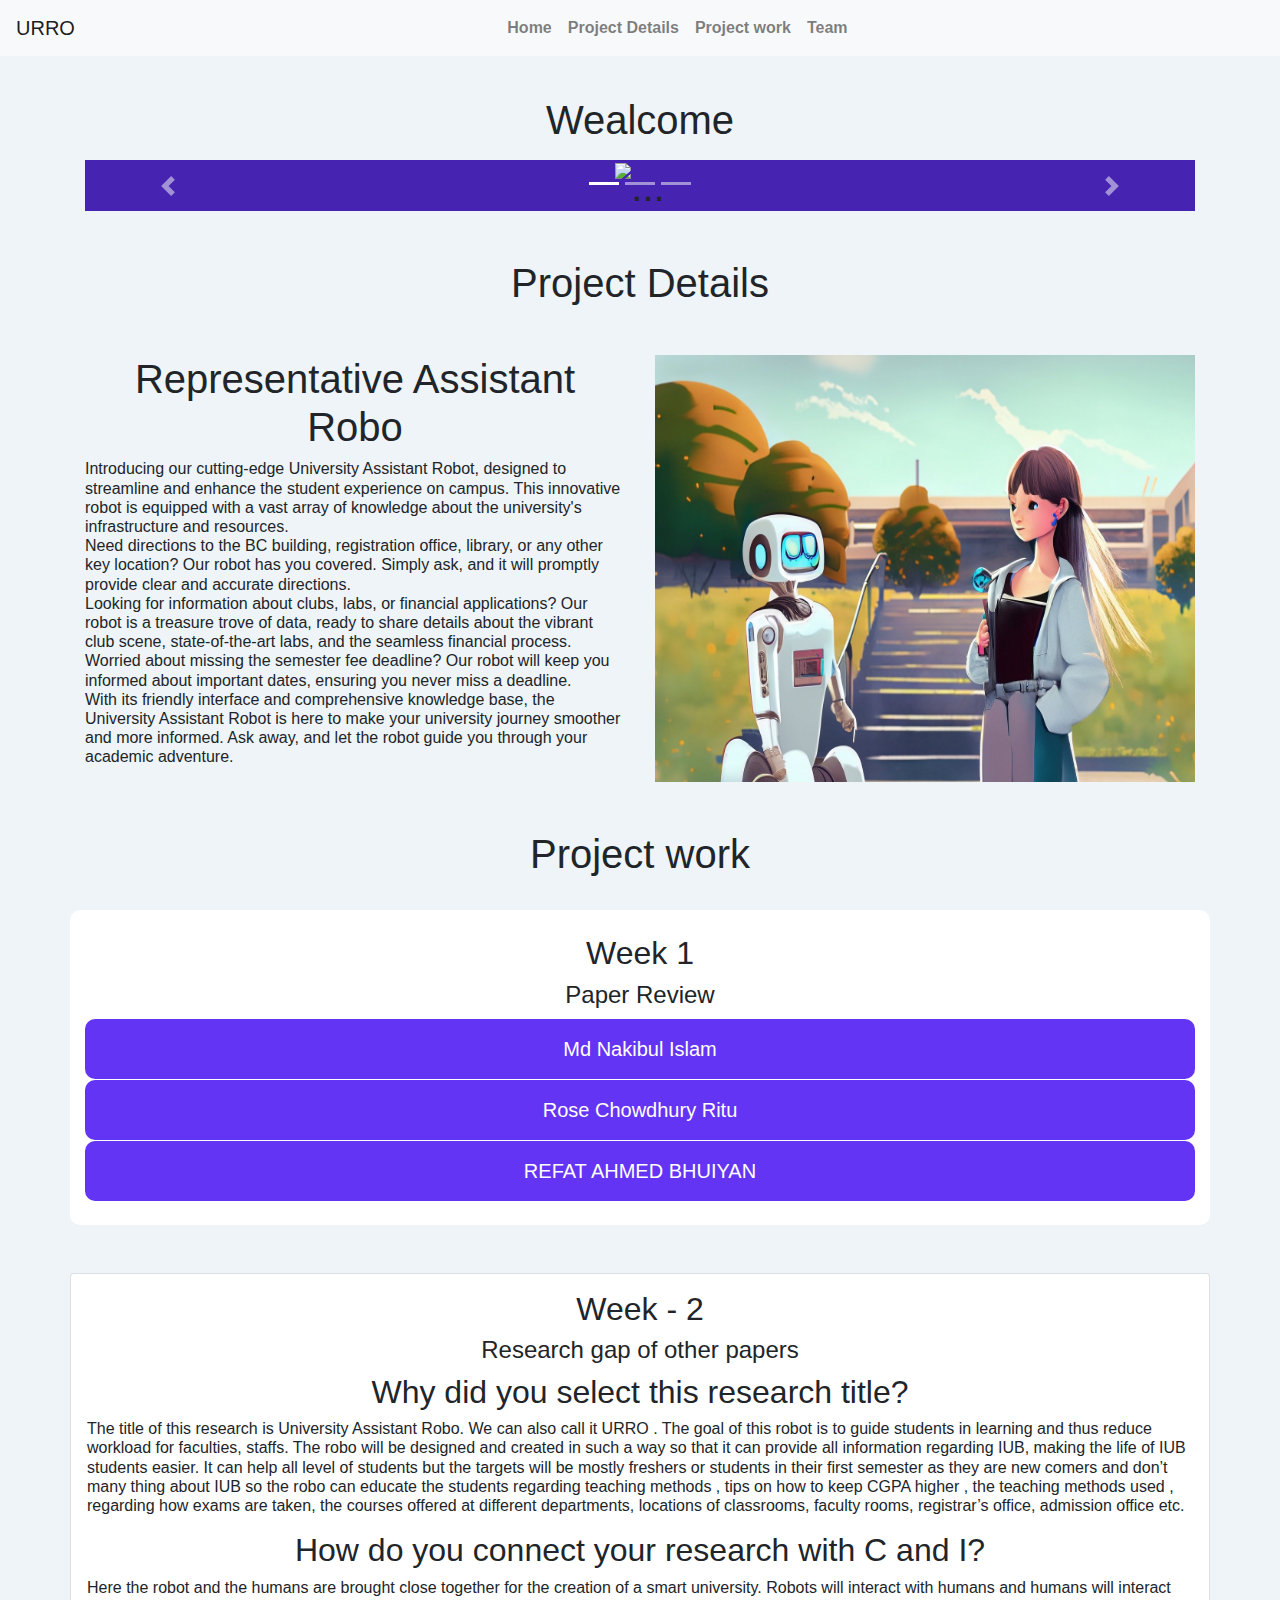
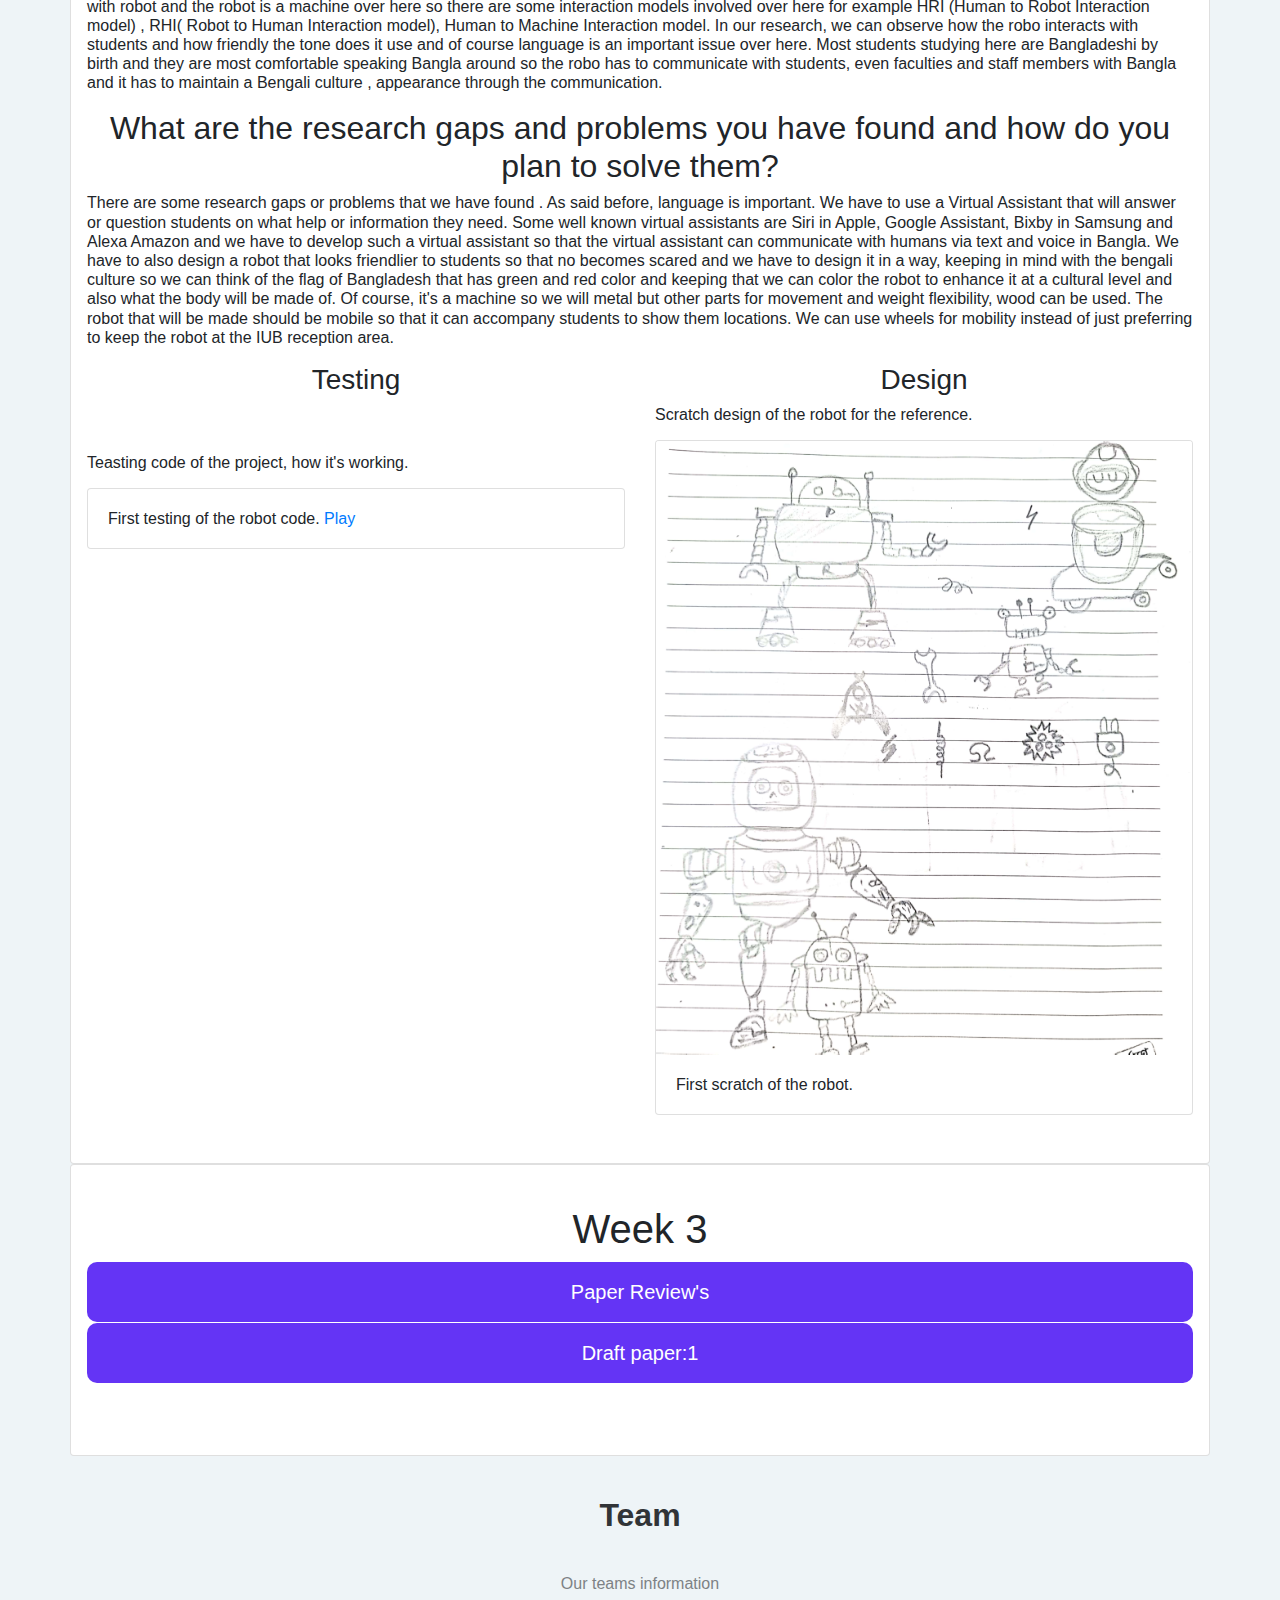
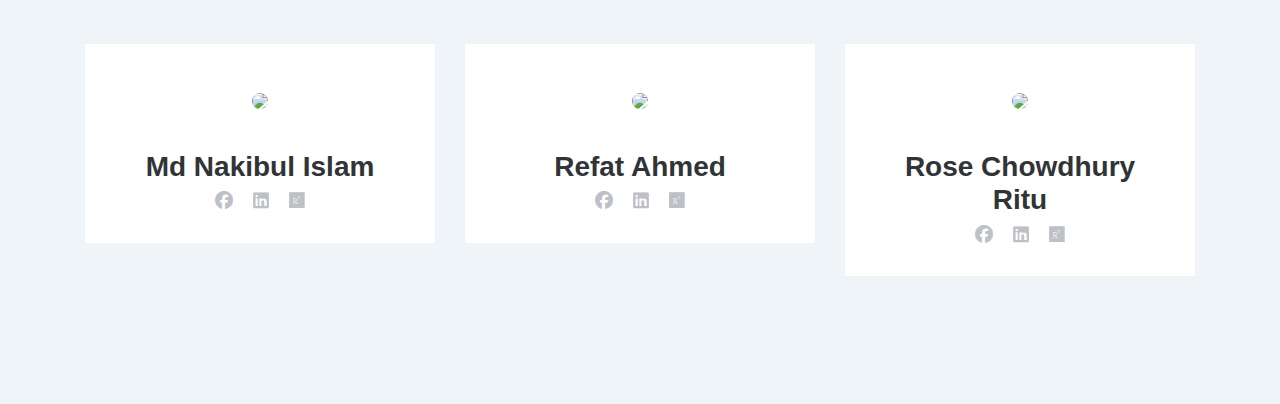
==== commit 4e8d69d1: "up" ====
--- a/index.html
+++ b/index.html
@@ -263,29 +263,164 @@
         <h2 class="">What are the research gaps and problems you have found and how do you plan to solve them?</h2>
         <p>There are some research gaps or problems that we have found . As said before, language is important. We have to use a Virtual Assistant that will answer or question students on what help or information they need. Some well known virtual assistants are Siri  in Apple, Google Assistant, Bixby in Samsung and Alexa Amazon and we have to develop such a virtual assistant so  that the virtual assistant can communicate with humans via text and voice in Bangla. We have to also design a robot that looks friendlier to students so that no becomes scared and we have to design it in a way, keeping in mind with the bengali culture so we can think of the flag of Bangladesh that has green and red color and keeping that we can color the robot to enhance it at a cultural level and also what the body will be made of. Of course, it's a machine so we will metal but other parts for movement and weight flexibility, wood can be used. The robot that will be made should be mobile so that it can accompany students to show them locations. We can use wheels for mobility instead of just preferring to keep the robot at the IUB reception area. </p>
 
-        <h3>Testing</h3> 
-        <br>
-        <p>Teasting code of the project, how it's working.</p>
-        <div class="card" style="width: 18rem;">
-            <img src="img\test video 1.PNG" alt="">
-            <div class="card-body">
-                <p class="card-text">First testing of the robot code. <a href="https://youtube.com/shorts/uQ5nPS791ZI?feature=share">Play</a></p>
-            </div>
-        </div>
-        
-        <h3 class="mt-5">Design</h3>
-        <p>Scratch design of the robot for the reference.</p>
-        <div class="card" style="width: 18rem;">
-            <img src="img\CamScanner 10-15-2023 20.28.jpg" class="card-img-top" alt="...">
-            <div class="card-body">
-                <p class="card-text">First scratch of the robot.</p>
+        <div class="row">
+            <div class="col-sm-6">
+                <h3>Testing</h3> 
+                <br>
+                <p>Teasting code of the project, how it's working.</p>
+                <div class="card">
+                    <img src="img\test video 1.PNG" alt="">
+                    <div class="card-body">
+                        <p class="card-text">First testing of the robot code. <a href="https://youtube.com/shorts/uQ5nPS791ZI?feature=share">Play</a></p>
+                    </div>
+                </div>
+            </div>
+            <div class="col-sm-6">
+                <h3>Design</h3>
+                <p>Scratch design of the robot for the reference.</p>
+                <div class="card" >
+                    <img src="img\CamScanner 10-15-2023 20.28.jpg" class="card-img-top" alt="...">
+                    <div class="card-body">
+                        <p class="card-text">First scratch of the robot.</p>
+                    </div>
+                </div>
             </div>
         </div>
     </div>
 
     <!-- Week 3 -->
     <div class="container card p-3 pb-5">
-        <h1>Week 3</h1>
+        <div class="row bg-white py-4" style="border-radius: 10px;">
+            <div class="col-sm-12 button-text">
+                <h1>Week 3</h1>
+                <button type="button" class="collapsible">Paper Review's</button>
+                <div class="content">
+                    <div id="person3">
+                        <h3>AI-Powered University: Design and Deployment of Robot Assistant for Smart Universities 
+                        </H4>
+                        <p>
+                            This research presents four robot systems that utilize artificial intelligence techniques to assist students, teachers, and staff in the university. Physical robots are used in the classroom to enhance student engagement, learning experiences, and outcomes. Recent advances in robotic research enable the robot to assist humans in many ways. 
+                        </p>
+                        <h4 class="mt-3">Author</h4>
+                        <p>
+                            Thanh-Hiep Nguyen, Duy-Nhat Tran, Doan-Linh Vo, Van-Hung Mai, and Xuan-Quy Dao
+                        </p>
+                        <h4 class="mt-3">Paper link</h4>
+                        <a href="https://www.researchgate.net/profile/Dao-Xuan-Quy/publication/369687154_jaitpdf/data/6427656466f8522c38e95b07/jait.pdf
+                        "><p>Click here</p></a>
+                        <h4 class="mt-3">Summary</h4>
+                        <div class="row">
+                            <div class="col-sm-8">
+                                <p>
+                                    The goal of the assist robot systems is to reduce workload and enhance the effect in teaching and learning as well as improve the learning environment at university. The four robot systems including virtual assistant, telepresence, guide, and delivery robots were proposed and developed. The virtual assistant robot supports students and teachers in learning and teaching by an interactive and informative learning environment and consequently maximizing learning outcomes. The telepresence robot allows students to follow the classroom at home or hospital in the case that students are unable to attend classes due to special reasons (Covid-19 pandemic, illness). The guide robot was developed as a physical robot which places or moves in the small range at the library, administrative building, restaurant, and residence to provide information such as book searching, freshman quiz, restaurant menu, events, and places. Finally, the delivery robot aims to deliver documents, books, and food/drink to students and teachers on the university campus in the motive of improving the quality of life and services.
+                                </p>
+                            </div>
+                            <div class="col-sm-4">
+                                <img src="img\paper img\re1.PNG" style="width: 100%; height: 100%;" alt="">
+                            </div>
+                        </div>
+                        <h4 class="mt-3">Conclusion</h4>
+                        <div class="row">
+                            <div class="col-sm-8">
+                                <p>
+                                    The robot systems were built to improve the learning environment as well as fight against COVID-19 pandemic. The AI results showed that  robot systems enhance the quality of life and services in university campuses. The experimental results showed that the approach used is an effective way to guarantee learning environment in COVID-19 pandemic as well as bring a good learning experience
+                                </p>
+                            </div>
+                            <div class="col-sm-4">
+                                <img src="img\paper img\re2.PNG" style="width: 100%; height: 100%;" alt="">
+                            </div>
+                        </div>
+                        <hr>
+                    </div>
+<!-- 2nd -->
+                    <div id="person3">
+                        <h3>Influence of the NAO robot as a teaching assistant on university students’ vocabulary learning and attitudes 
+                        </H4>
+                        <p>
+                            A sufficient command of vocabulary is an important component of any language, enabling people to communicate. In other words, communicating in a particular language is almost impossible without sufficient lexical knowledge, which involves receptive and productive aspects of words. Vocabulary has gained more prominence as we have come to know more about its nature and behavior as an outcome of the employment of the computer in language data analysis.
+                        </p>
+                        <h4 class="mt-3">Author</h4>
+                        <p>
+                            Hossein Banaeian, Ilkay Gilanlioglu
+                        </p>
+                        <h4 class="mt-3">Paper link</h4>
+                        <a href="https://ajet.org.au/index.php/AJET/article/view/6130
+                        "><p>Click here</p></a>
+                        <h4 class="mt-3">Summary</h4>
+                        <div class="row">
+                            <div class="col-sm-8">
+                                <p>
+                                    This research investigated how the NAO robot as a teaching assistant affects the way university students learn vocabulary and their attitudes towards it. A mixed method approach was followed to gather both quantitative and qualitative data. A quasi-experimental design, including a pre-test and a post-test, was employed to explore the impact of the NAO robot on students’ vocabulary learning. Moreover, a questionnaire and an interview were used to identify the attitudes of the participants towards the NAO robot.
+                                </p>
+                            </div>
+                            <div class="col-sm-4">
+                                <img src="img\paper img\re3.PNG" style="width: 100%; height: 100%;" alt="">
+                            </div>
+                        </div>
+                        <h4 class="mt-3">Conclusion</h4>
+                        <div class="row">
+                            <div class="col-sm-8">
+                                <p>
+                                    Descriptive data analysis showed that most of the students liked the NAO robot and its abilities. However, related findings from the qualitative data were mixed. Most participants liked the NAO robot and thought that the robot helped them to learn the new words, while some thought that the technology needed to be improved. 
+                                </p>
+                            </div>
+                        </div>
+                        <hr>
+                    </div>
+
+                    <!-- 3rd -->
+                    <div id="person3">
+                        <h3> PAINTIQUE: Design and Development of Interaction Model of a Line Following Spray-Painting Robot 
+                        </H4>
+                        <p>
+                            Robots are used nowadays to perform repetitive and risky tasks. It can perform tasks more efficiently and save both time and money. In this modern time of global warming and environmental pollution, using robots leads us to the way to sustainable green development
+                        </p>
+                        <h4 class="mt-3">Author</h4>
+                        <p>
+                            Zerin Tasnim, Farhad Ahmed, Zarin Tasnim, Mohammad Shidujaman , and Salah Uddin Ahmed
+                        </p>
+                        <h4 class="mt-3">Paper link</h4>
+                        <a href="https://www.researchgate.net/publication/372303675_PAINTIQUE_Design_and_Development_of_Interaction_Model_of_a_Line_Following_Spray-Painting_Robot
+                        "><p>Click here</p></a>
+                        <h4 class="mt-3">Summary</h4>
+                        <div class="row">
+                            <div class="col-sm-8">
+                                <p>
+                                    In this research , the Line Following method is used to create an autonomous mobile robot with two distinct features: line-following and spray painting. It also shows the interaction with lines and walls by the robot. The plan is to minimize the need for humans to manually paint high-rise buildings. The robot is equipped with infrared (IR) sensors that help the robot to detect the path. The spray nozzle is moved by a servo motor as the wall is painted. The Arduino Uno board serves as the robot’s primary controller and powers the entire project.
+                                </p>
+                            </div>
+                            <div class="col-sm-4">
+                                <img src="img\paper img\re4.PNG" style="width: 100%; height: 100%;" alt="">
+                            </div>
+                        </div>
+                        <h4 class="mt-3">Conclusion</h4>
+                        <div class="row">
+                            <div class="col-sm-8">
+                                <p>
+                                    The robot’s performance is evaluated to ensure that it follows the line correctly and smoothly without drifting off path. Experiments are conducted on the design to find the optimum design, control, and programming for the robots’ best performance and  based on the outcomes, the robot was successful in completing the tasks assigned to it.
+                                </p>
+                            </div>
+                        </div>
+                        <hr>
+                    </div>
+                </div>
+            </div>
+            <div class="col-sm-12 button-text">
+                <button type="button" class="collapsible">Draft paper:1</button>
+                <div class="content">
+                    <div id="person3">
+                        <h1>Abstract</h1>
+                        <p>Lorem ipsum dolor sit amet consectetur adipisicing elit. Ad ratione odio quisquam amet eveniet quo rem consequuntur hic laboriosam quae! Dicta officia labore obcaecati maxime, tenetur saepe error quisquam fugiat!</p>
+
+                        <h1 class="mt-3">Introduction</h1>
+                        <p>Lorem ipsum dolor sit amet consectetur adipisicing elit. Sequi deleniti fuga quaerat tenetur ducimus sint officiis, architecto eum magni et quos! Aliquid exercitationem ex impedit repellendus vel numquam possimus doloribus.</p>
+
+                        <h1 class="mt-3">Literature Review</h1>
+                        <p>Lorem ipsum dolor sit amet consectetur adipisicing elit. Consectetur neque quia alias harum sed, molestias similique fugit laborum sunt ea? Modi alias molestiae totam! Nostrum consequuntur enim odio nihil beatae.</p>
+                    </div>
+                </div>
+            </div>
+        </div>
     </div>
 
     <!-- Team -->
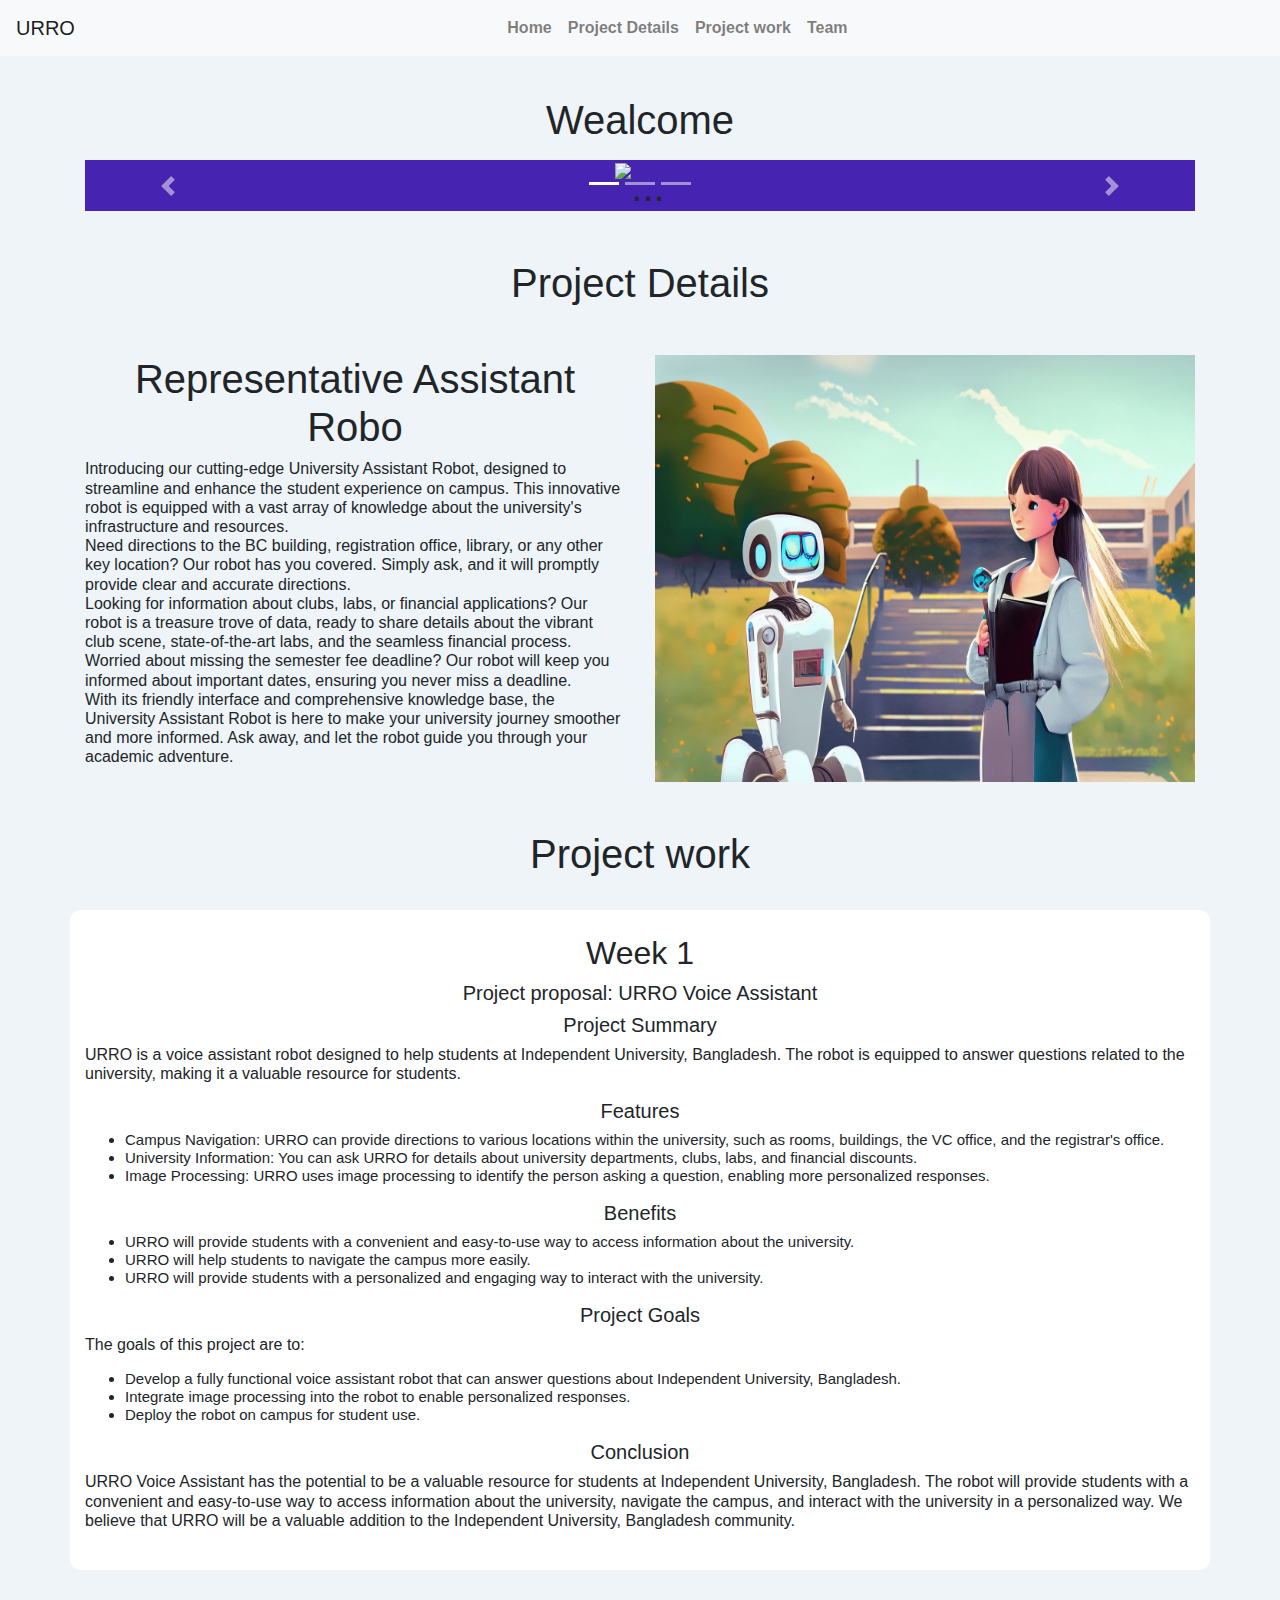
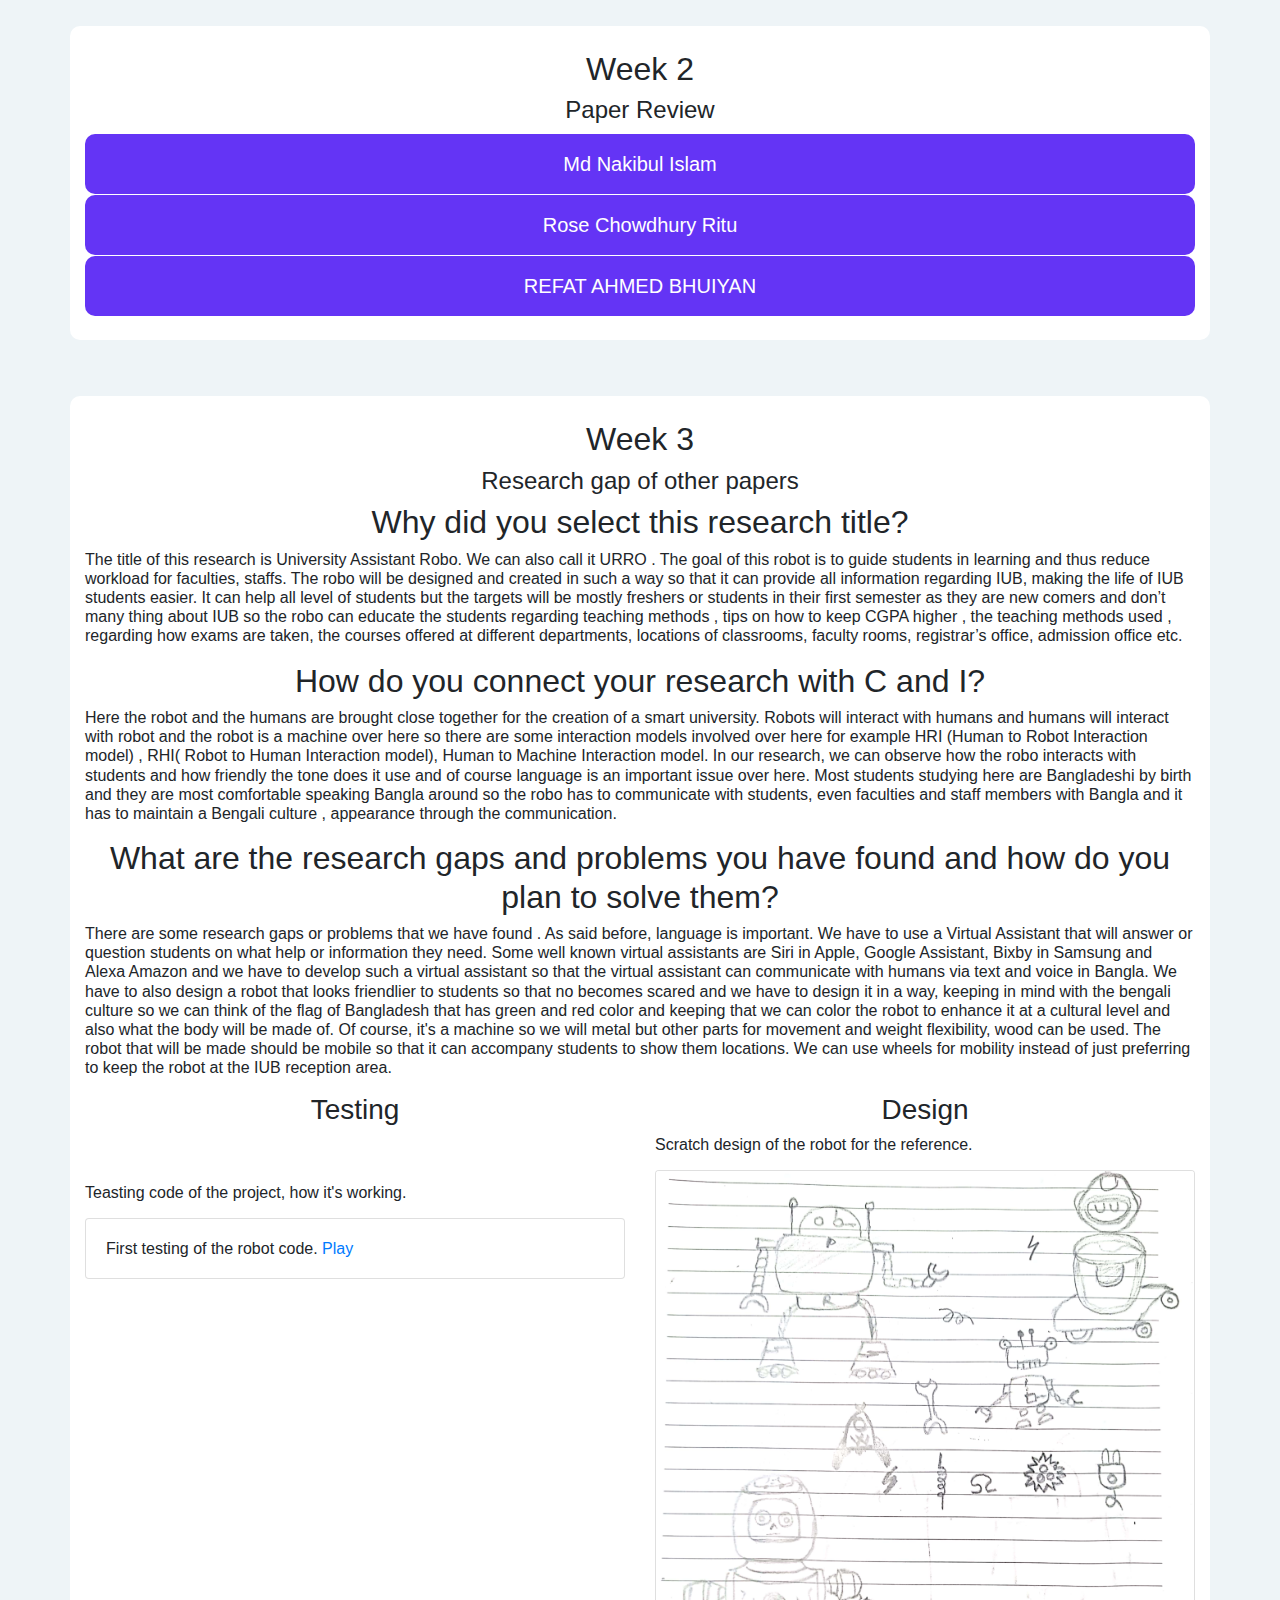
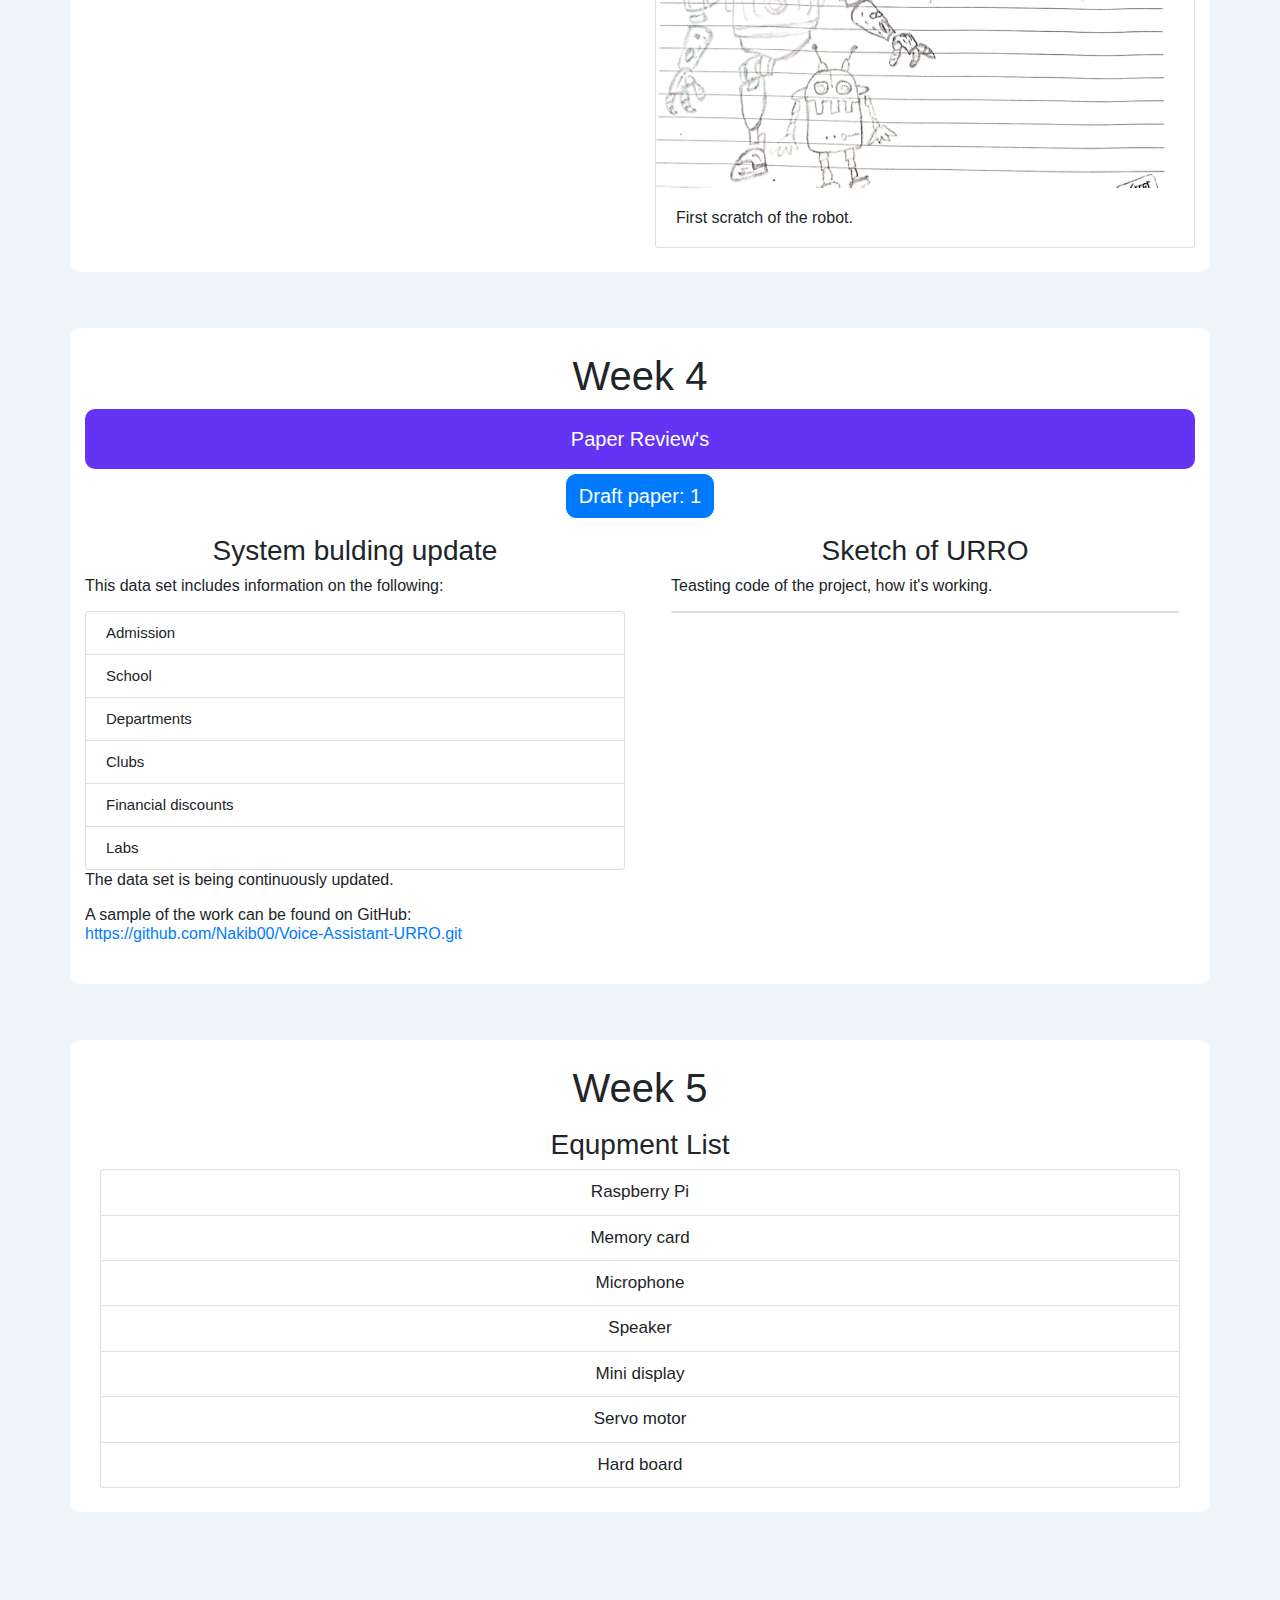
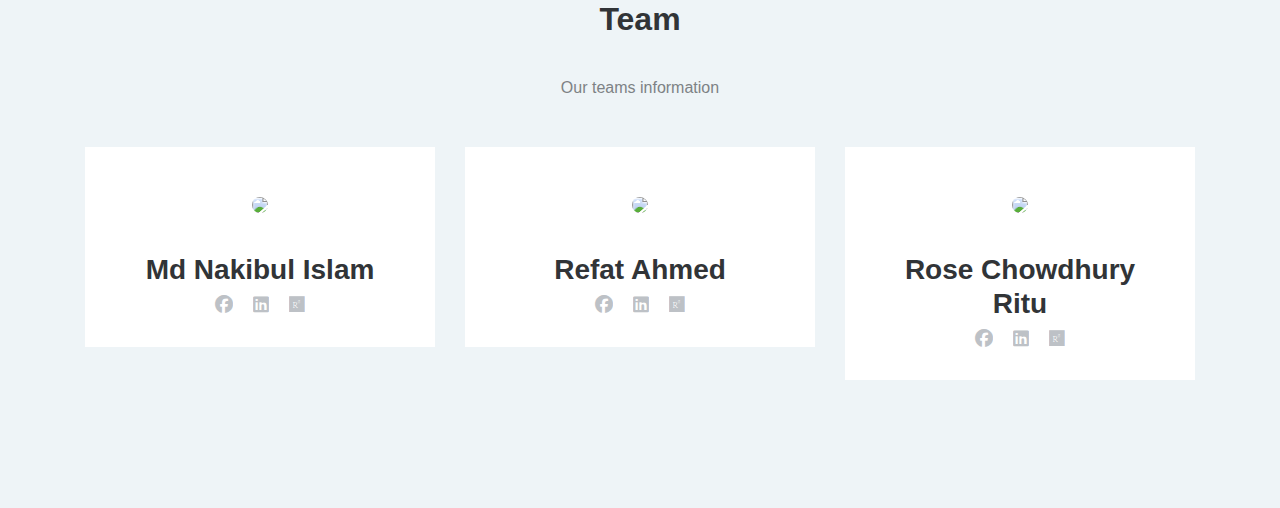
==== commit 1c9083dc: "week 5" ====
--- a/index.html
+++ b/index.html
@@ -100,10 +100,62 @@
     <div class="text-center mt-5 pb-3" id="Paper_Review">
         <h1>Project work</h1>
     </div>
+
+    <!-- porject proposal -->
     <div class="pt-2 pb-5 container">
         <div class="row bg-white py-4" style="border-radius: 10px;">
             <div class="col-sm-12 button-text">
-                <h2>Week 1</h2>  
+                <h2>Week 1</h2>
+                <h5 class="text-center">Project proposal: URRO Voice Assistant</h5>
+                <div class="row">
+                    <div class="col">
+                        <h5>Project Summary</h5>
+                        <p>URRO is a voice assistant robot designed to help students at Independent University, Bangladesh. The robot is equipped to answer questions related to the university, making it a valuable resource for students.</p>
+        
+                        <h5>Features</h5>
+                        <ul class="system-blding">
+                            <li>Campus Navigation: URRO can provide directions to various locations within the university, such as rooms, buildings, the VC office, and the registrar's office.</li>
+                            <li>University Information: You can ask URRO for details about university departments, clubs, labs, and financial discounts.</li>
+                            <li>Image Processing: URRO uses image processing to identify the person asking a question, enabling more personalized responses.</li>
+                        </ul>
+        
+                        <h5>Benefits</h5>
+                        <ul class="system-blding">
+                            <li>URRO will provide students with a convenient and easy-to-use way to access information about the university.</li>
+                            <li>URRO will help students to navigate the campus more easily.</li>
+                            <li>URRO will provide students with a personalized and engaging way to interact with the university.</li>
+                        </ul>
+        
+                        <h5>Project Goals</h5>
+                        <p>The goals of this project are to:</p>
+                        <ul class="system-blding">
+                            <li>Develop a fully functional voice assistant robot that can answer questions about Independent University, Bangladesh.</li>
+                            <li>Integrate image processing into the robot to enable personalized responses.</li>
+                            <li>Deploy the robot on campus for student use.</li>
+                        </ul>
+        
+                        <!-- <h5>Project Timeline</h5>
+                        <p>The project will be completed in three phases:</p>
+                        <ul class="system-blding">
+                            <li>Phase 1 (3 months): Develop a prototype of the voice assistant robot.</li>
+                            <li>Phase 2 (3 months): Integrate image processing into the robot.</li>
+                            <li>Phase 3 (3 months): Deploy the robot on campus for student use.</li>
+                        </ul> -->
+        
+                        <!-- <h5>Project Budget</h5>
+                        <p>The total budget for this project is $100,000. This budget will cover the costs of hardware, software, and development.</p> -->
+        
+                        <h5>Conclusion</h5>
+                        <p>URRO Voice Assistant has the potential to be a valuable resource for students at Independent University, Bangladesh. The robot will provide students with a convenient and easy-to-use way to access information about the university, navigate the campus, and interact with the university in a personalized way. We believe that URRO will be a valuable addition to the Independent University, Bangladesh community.</p>
+                    </div>
+                </div>
+            </div>
+        </div>
+    </div>
+    <div class="pt-2 pb-5 container">
+        <div class="row bg-white py-4" style="border-radius: 10px;">
+            <div class="col-sm-12 button-text">
+                <h2>Week 2</h2>  
                 <h4 class="text-center">Paper Review</h4>  
                 <button type="button" class="collapsible">Md Nakibul Islam</button>
                 <div class="content">
@@ -251,8 +303,10 @@
     <!-- paper Review end  -->
 
     <!-- Why do we select week 3 -->
-    <div class="container card p-3 pb-5">
-        <h2>Week - 2</h2>
+    <div class="pt-2 pb-5 container">
+        <div class="row bg-white py-4" style="border-radius: 10px;">
+            <div class="col-sm-12 button-text">
+                <h2>Week 3</h2>
         <h4 class="text-center">Research gap of other papers</h4>
         <h2>Why did you select this research title?</h2>
         <p>The title of this research is University Assistant Robo. We can also call it URRO . The goal of this robot is to guide students in learning and thus reduce workload for faculties, staffs. The robo will be designed and created in such a way so that it can provide all information regarding IUB, making the life of IUB students easier. It can help all level of students but the targets will be mostly freshers or students in their first semester as they are new comers and don’t many thing about IUB so the robo can educate the students regarding teaching methods , tips on how to keep CGPA higher , the teaching methods used , regarding how exams are taken, the courses offered at different departments, locations of classrooms, faculty rooms, registrar’s office, admission office etc. </p>
@@ -286,13 +340,15 @@
                 </div>
             </div>
         </div>
-    </div>
-
-    <!-- Week 3 -->
-    <div class="container card p-3 pb-5">
+            </div>
+        </div>
+    </div>
+
+    <!-- Week 4 -->
+    <div class="pt-2 pb-5 container">
         <div class="row bg-white py-4" style="border-radius: 10px;">
             <div class="col-sm-12 button-text">
-                <h1>Week 3</h1>
+                <h1>Week 4</h1>
                 <button type="button" class="collapsible">Paper Review's</button>
                 <div class="content">
                     <div id="person3">
@@ -332,7 +388,6 @@
                         </div>
                         <hr>
                     </div>
-<!-- 2nd -->
                     <div id="person3">
                         <h3>Influence of the NAO robot as a teaching assistant on university students’ vocabulary learning and attitudes 
                         </H4>
@@ -367,8 +422,6 @@
                         </div>
                         <hr>
                     </div>
-
-                    <!-- 3rd -->
                     <div id="person3">
                         <h3> PAINTIQUE: Design and Development of Interaction Model of a Line Following Spray-Painting Robot 
                         </H4>
@@ -404,24 +457,64 @@
                         <hr>
                     </div>
                 </div>
-            </div>
-            <div class="col-sm-12 button-text">
-                <button type="button" class="collapsible">Draft paper:1</button>
-                <div class="content">
-                    <div id="person3">
-                        <h1>Abstract</h1>
-                        <p>Lorem ipsum dolor sit amet consectetur adipisicing elit. Ad ratione odio quisquam amet eveniet quo rem consequuntur hic laboriosam quae! Dicta officia labore obcaecati maxime, tenetur saepe error quisquam fugiat!</p>
-
-                        <h1 class="mt-3">Introduction</h1>
-                        <p>Lorem ipsum dolor sit amet consectetur adipisicing elit. Sequi deleniti fuga quaerat tenetur ducimus sint officiis, architecto eum magni et quos! Aliquid exercitationem ex impedit repellendus vel numquam possimus doloribus.</p>
-
-                        <h1 class="mt-3">Literature Review</h1>
-                        <p>Lorem ipsum dolor sit amet consectetur adipisicing elit. Consectetur neque quia alias harum sed, molestias similique fugit laborum sunt ea? Modi alias molestiae totam! Nostrum consequuntur enim odio nihil beatae.</p>
-                    </div>
-                </div>
-            </div>
-        </div>
-    </div>
+                <!-- Draft paper -->
+                <div class="d-grid gap-2 col-6 mx-auto button-text">
+                    <a href="https://docs.google.com/document/d/1jz8z7SQzIcvgP-IMv1BrqE-OYZOPeQgivqRNtvuhQk4/edit?usp=sharing"><button type="button" class="btn btn-primary">Draft paper: 1</button></a>
+                </div>
+                <div class="row">
+                    <!-- system bulding -->
+                    <div class="col-sm-6">
+                        <div class="mt-3 system-blding">
+                            <h3 class="text-center">System bulding update</h3>
+                            <p>This data set includes information on the following:</p>
+                            <ol class="list-group list-group-numbered">
+                                <li class="list-group-item">Admission</li>
+                                <li class="list-group-item">School</li>
+                                <li class="list-group-item">Departments</li>
+                                <li class="list-group-item">Clubs</li>
+                                <li class="list-group-item">Financial discounts</li>
+                                <li class="list-group-item">Labs</li>
+                            </ol>
+                            <p>The data set is being continuously updated.</p>
+                            <p>A sample of the work can be found on GitHub: <a href="https://github.com/Nakib00/Voice-Assistant-URRO.git">https://github.com/Nakib00/Voice-Assistant-URRO.git</a></p>
+                        </div>
+                    </div>
+                <!-- sketch -->
+                <div class="col-sm-6">
+                    <div class="m-3 system-blding">
+                        <h3 class="text-center">Sketch of URRO</h3>
+                        <p>Teasting code of the project, how it's working.</p>
+                        <div class="card">
+                            <img src="img\ds1.jpg" style="width: 200px;" alt="">
+                        </div>
+                    </div>
+                </div>
+                </div>
+            </div>
+        </div>
+    </div>
+
+    <!-- week 5 -->
+    <div class="pt-2 pb-5 container">
+        <div class="row bg-white py-4" style="border-radius: 10px;">
+            <div class="col-sm-12 button-text week5">
+                <h1>Week 5</h1>
+                <div class="container">
+                    <h3 class="mt-3">Equpment List</h3>
+                    <ol class="list-group list-group-numbered mt-2">
+                        <li class="list-group-item">Raspberry Pi</li>
+                        <li class="list-group-item">Memory card</li>
+                        <li class="list-group-item">Microphone</li>
+                        <li class="list-group-item">Speaker</li>
+                        <li class="list-group-item">Mini display </li>
+                        <li class="list-group-item">Servo motor</li>
+                        <li class="list-group-item">Hard board</li>
+                    </ol>
+                </div>
+            </div>
+        </div>
+    </div>
+
 
     <!-- Team -->
     <div class="team-boxed">
--- a/style.css
+++ b/style.css
@@ -127,4 +127,11 @@
 }
 .button-text button{
   border-radius: 10px;
+}
+.system-blding li{
+  font-size: 15px;
+  text-align: left;
+}
+.week5 li{
+  font-size: 17px;
 }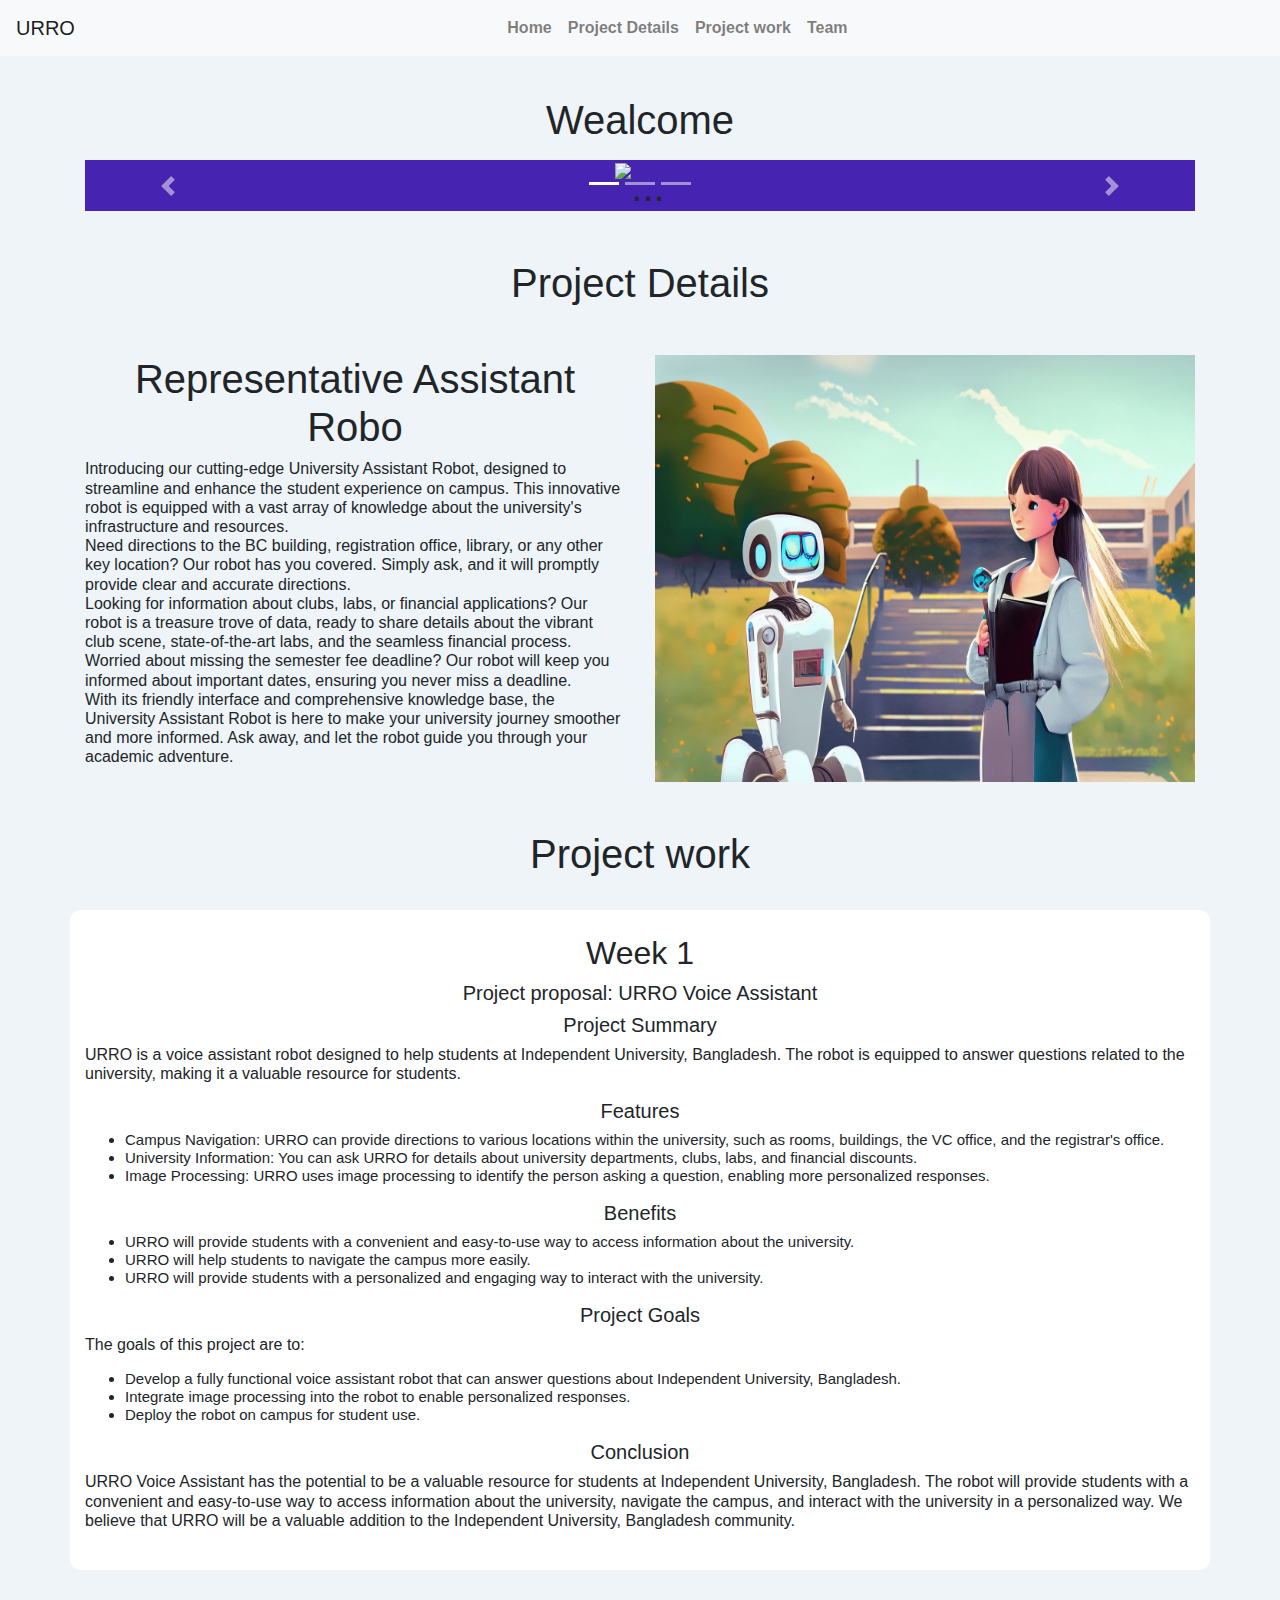
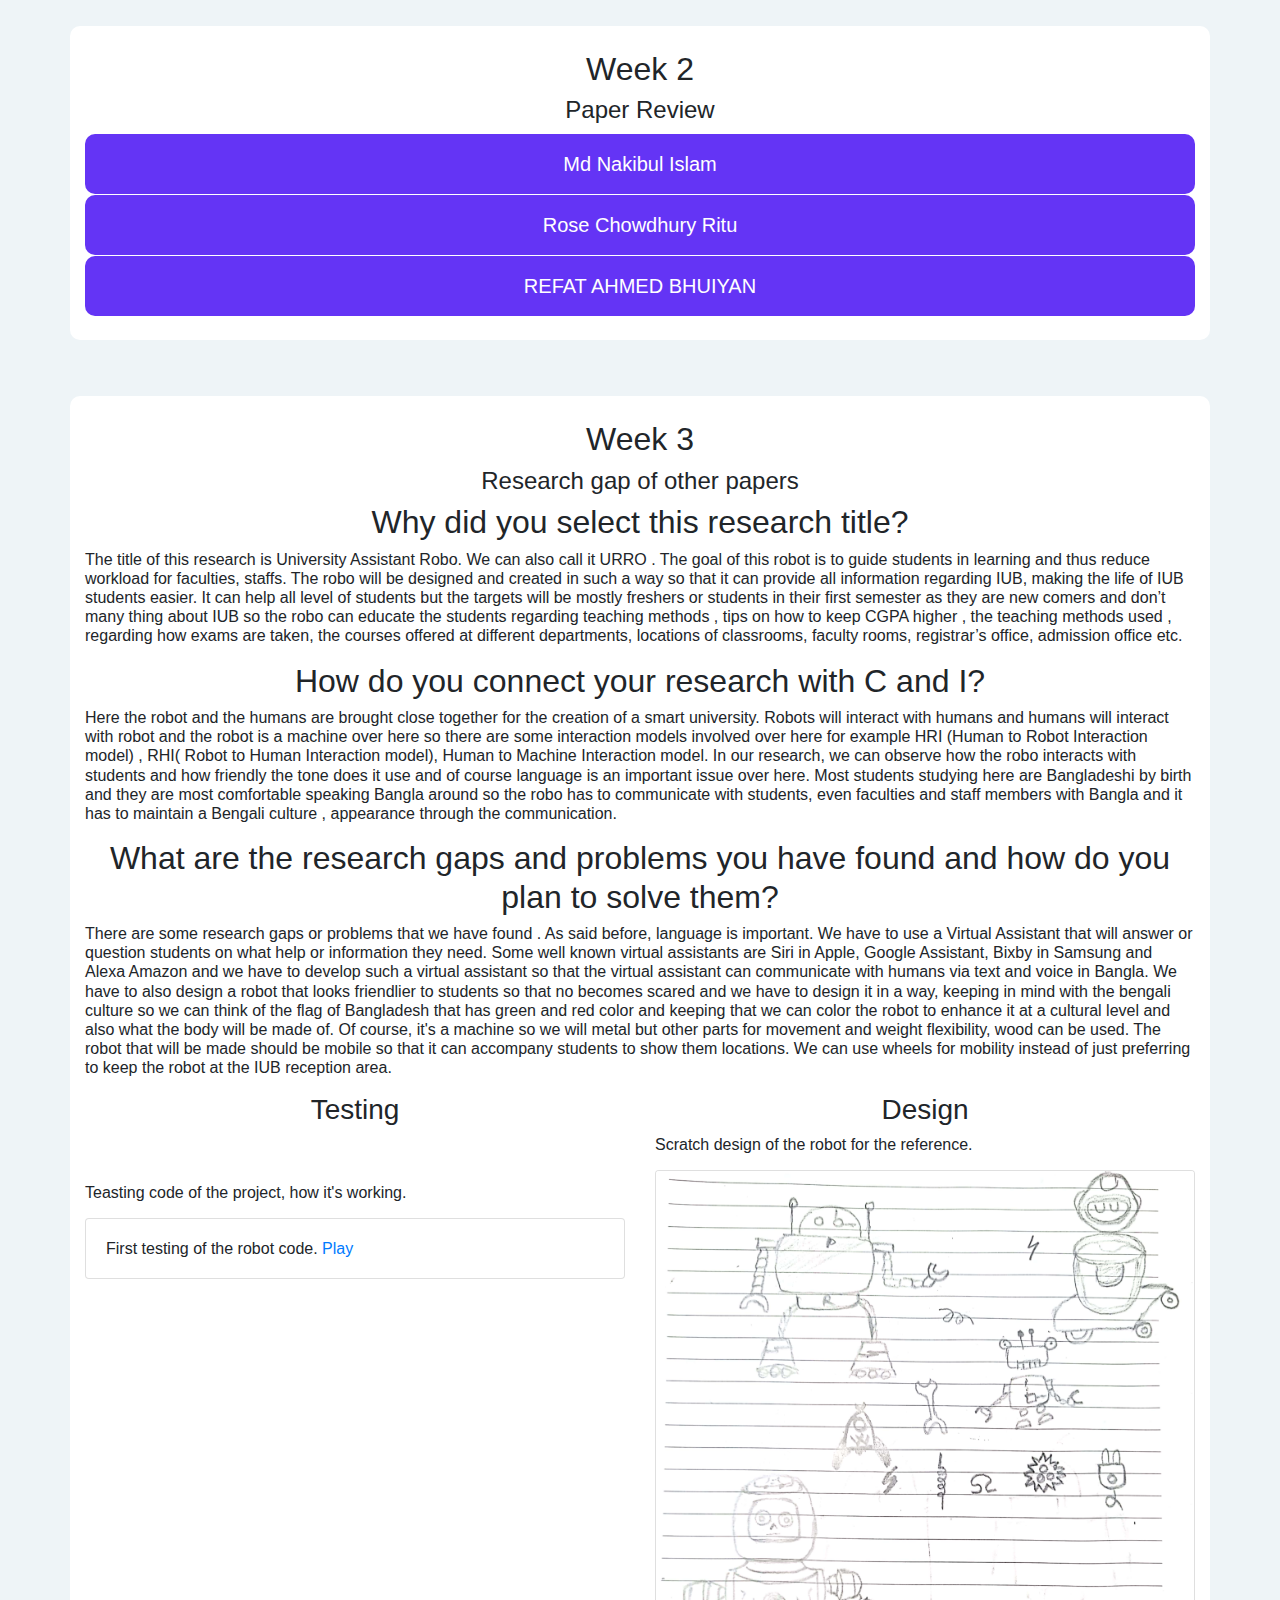
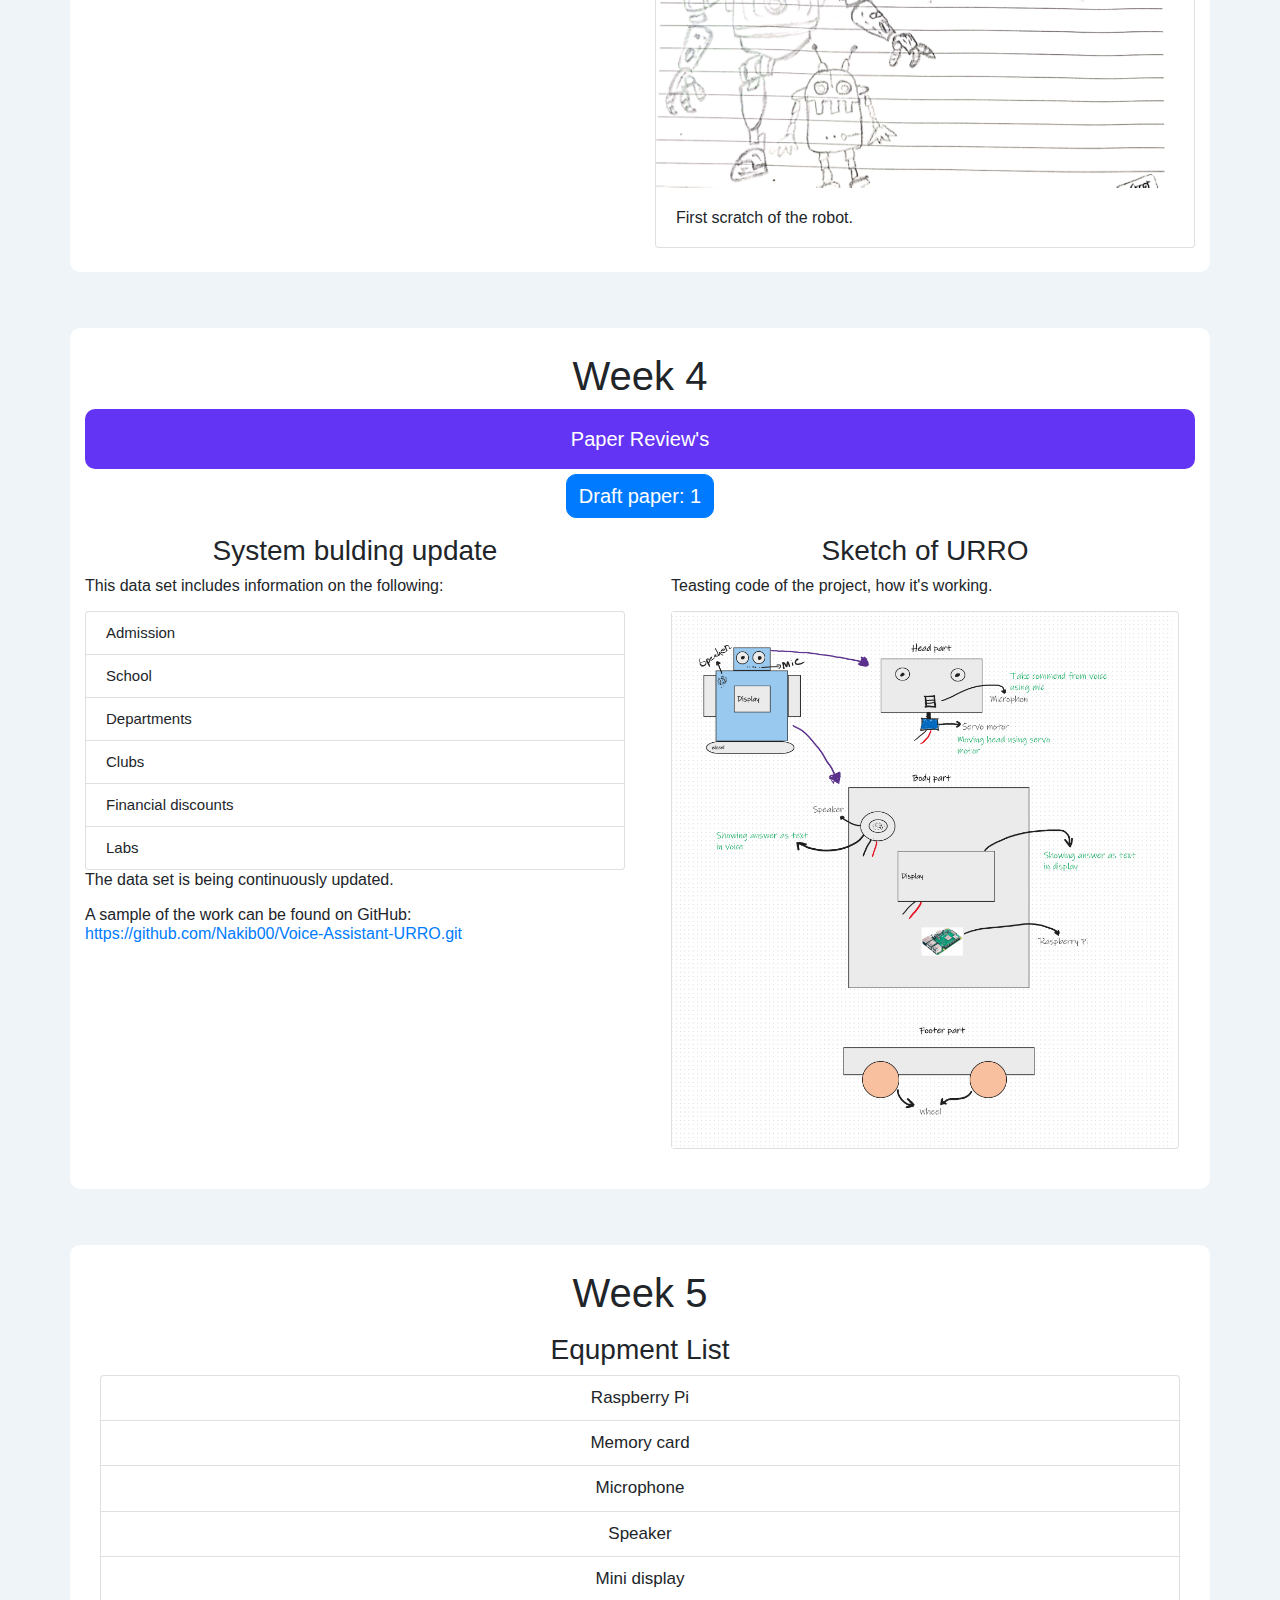
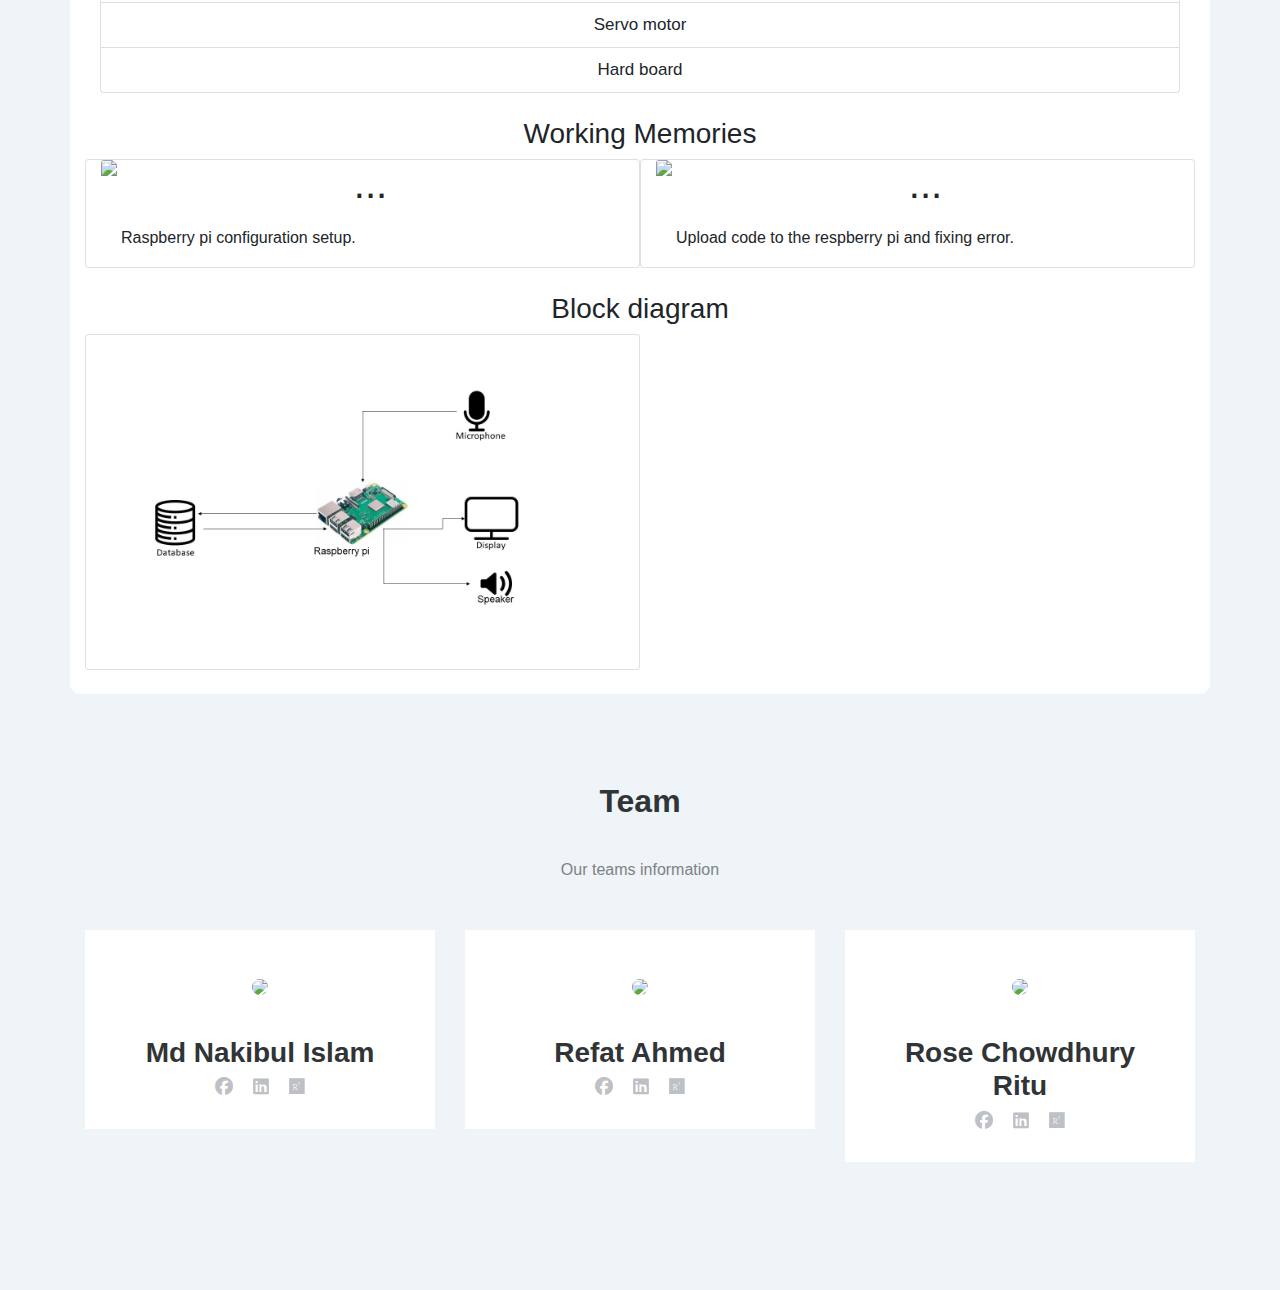
==== commit 198dc843: "up" ====
--- a/index.html
+++ b/index.html
@@ -455,6 +455,7 @@
                             </div>
                         </div>
                         <hr>
+                        <a href="https://docs.google.com/document/d/1C09fw41qcRdce6hliVeN17eVaOdyp8UMfTNmO2FB0gk/edit?usp=sharing"><h4>see more</h4></a>
                     </div>
                 </div>
                 <!-- Draft paper -->
@@ -485,7 +486,7 @@
                         <h3 class="text-center">Sketch of URRO</h3>
                         <p>Teasting code of the project, how it's working.</p>
                         <div class="card">
-                            <img src="img\ds1.jpg" style="width: 200px;" alt="">
+                            <img src="img\working\URRO Design.png" style="width: 500px;" alt="">
                         </div>
                     </div>
                 </div>
@@ -501,7 +502,7 @@
                 <h1>Week 5</h1>
                 <div class="container">
                     <h3 class="mt-3">Equpment List</h3>
-                    <ol class="list-group list-group-numbered mt-2">
+                    <ol class="list-group list-group-numbered mt-2 mb-4">
                         <li class="list-group-item">Raspberry Pi</li>
                         <li class="list-group-item">Memory card</li>
                         <li class="list-group-item">Microphone</li>
@@ -510,6 +511,31 @@
                         <li class="list-group-item">Servo motor</li>
                         <li class="list-group-item">Hard board</li>
                     </ol>
+
+                    <h3 class="mt-3">Working Memories</h3>
+                    <div class="row">
+                        <div class="card col-sm-6 week-5-card">
+                            <img src="img/working/w1.jpg" class="card-img-top" alt="...">
+                            <div class="card-body">
+                              <p class="card-text">Raspberry pi configuration setup.</p>
+                            </div>
+                        </div>
+                        <div class="card col-sm-6 week-5-card">
+                            <img src="img/working/w2.jpg" class="card-img-top" alt="...">
+                            <div class="card-body">
+                              <p class="card-text">Upload code to the respberry pi and fixing error.</p>
+                            </div>
+                        </div>
+                    </div>
+
+                    <h3 class="mt-4">Block diagram</h3>
+                    <div class="row">
+                        <div class="card col-sm-6">
+                            <img src="img\Block diagram\block digram.jpg" class="card-img-top" alt="...">
+                            <div class="card-body">
+                            </div>
+                        </div>
+                    </div>
                 </div>
             </div>
         </div>
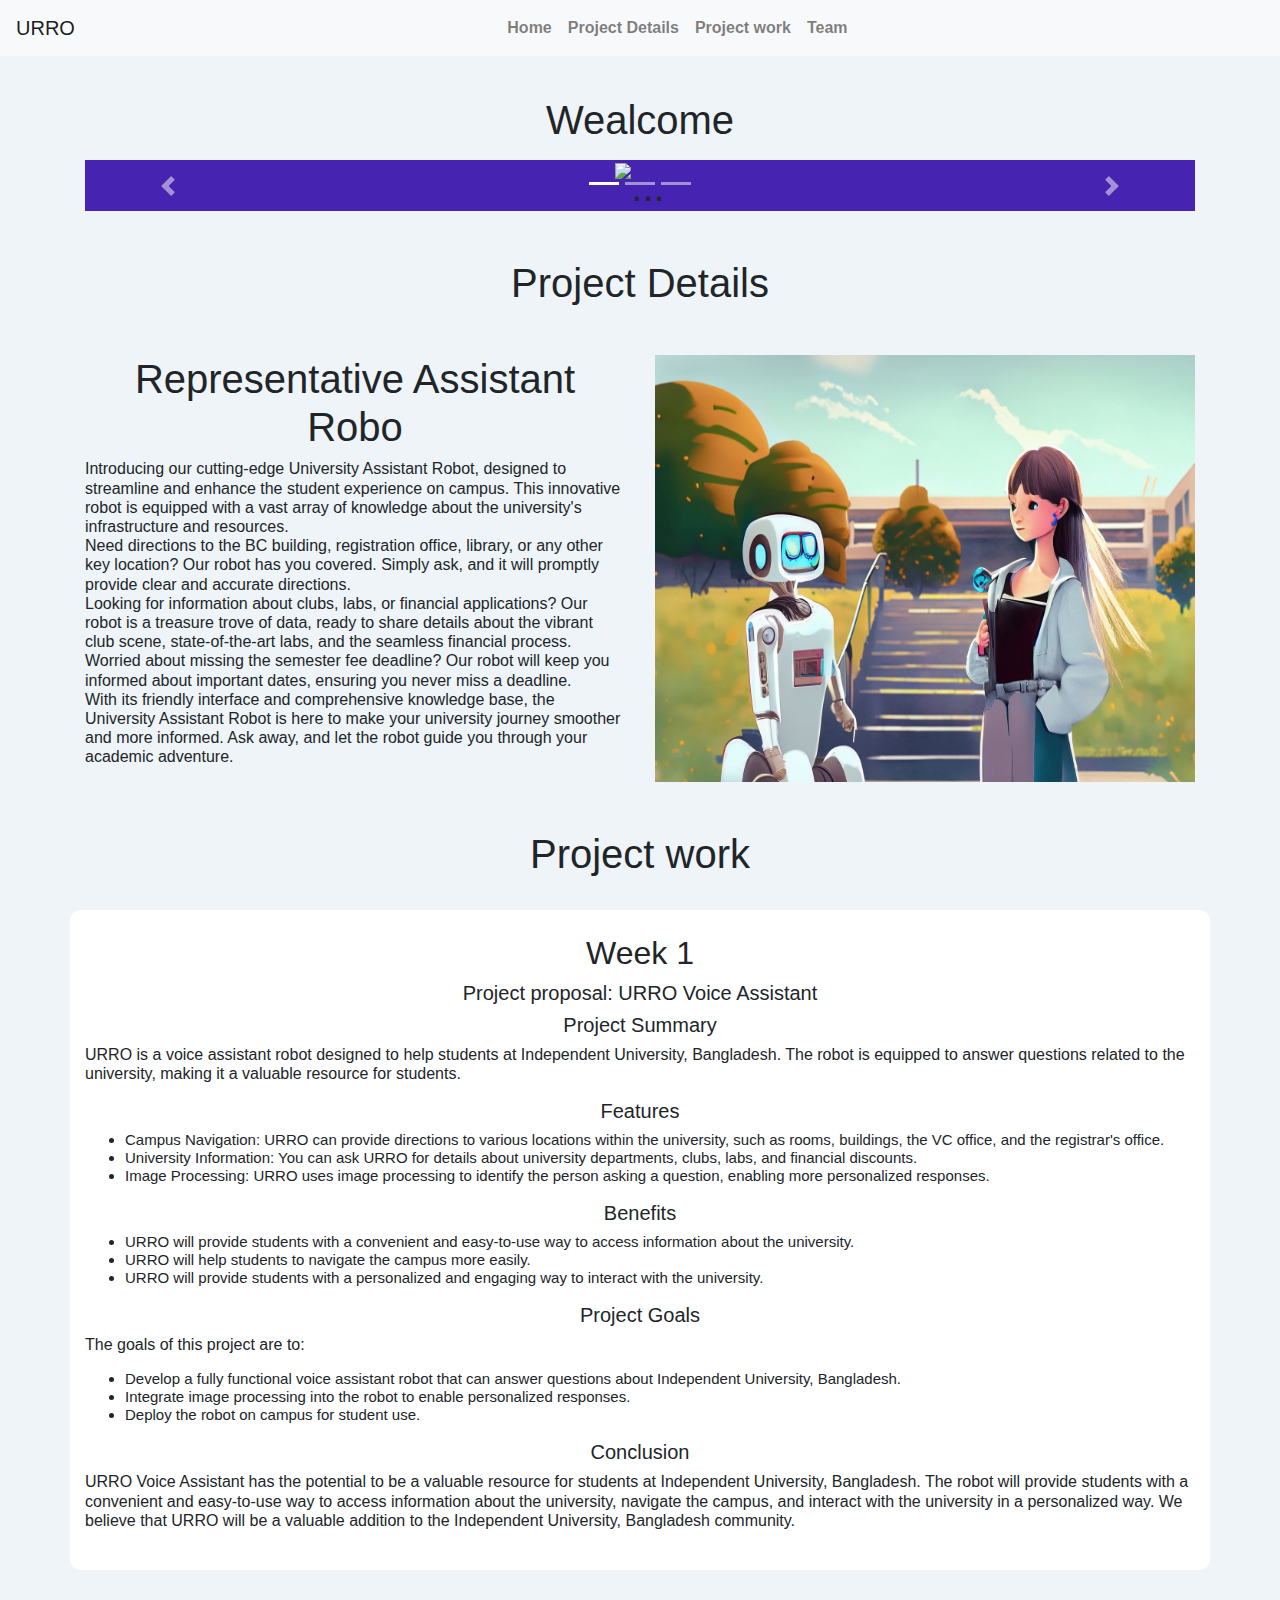
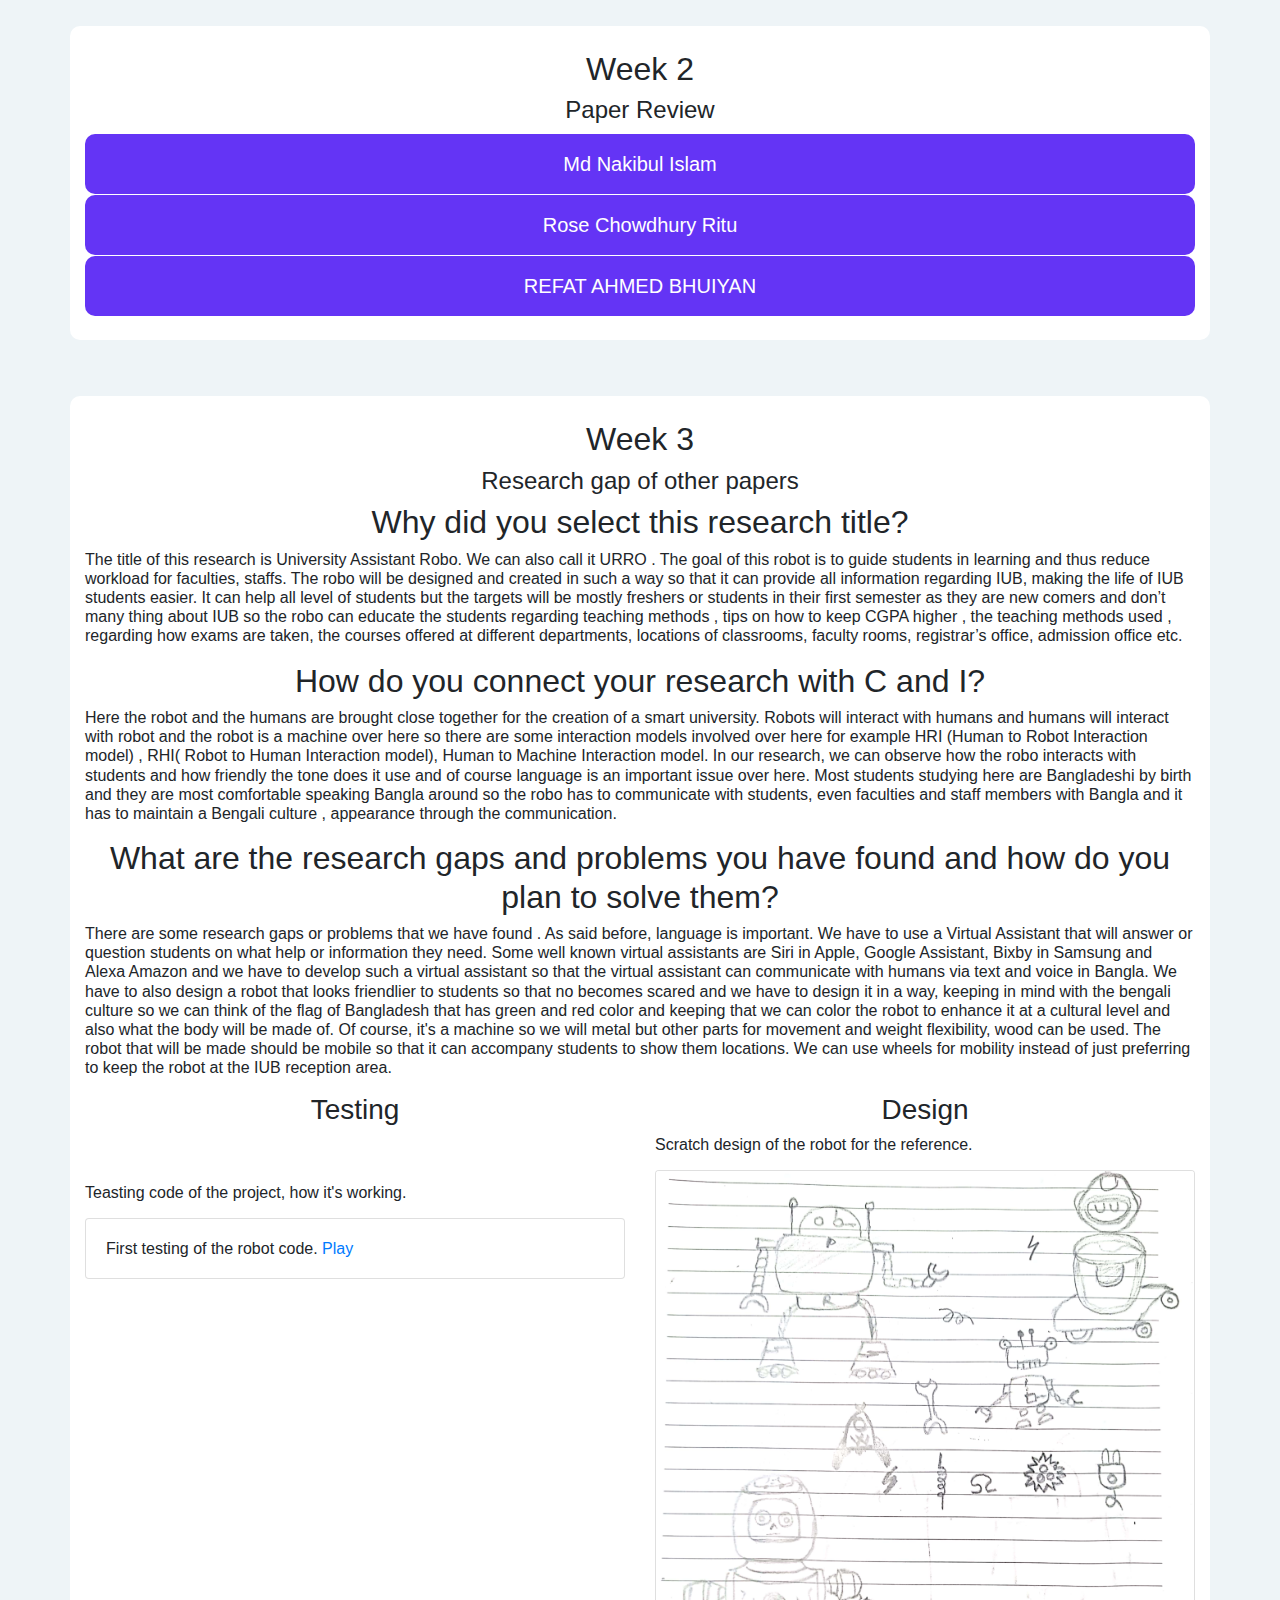
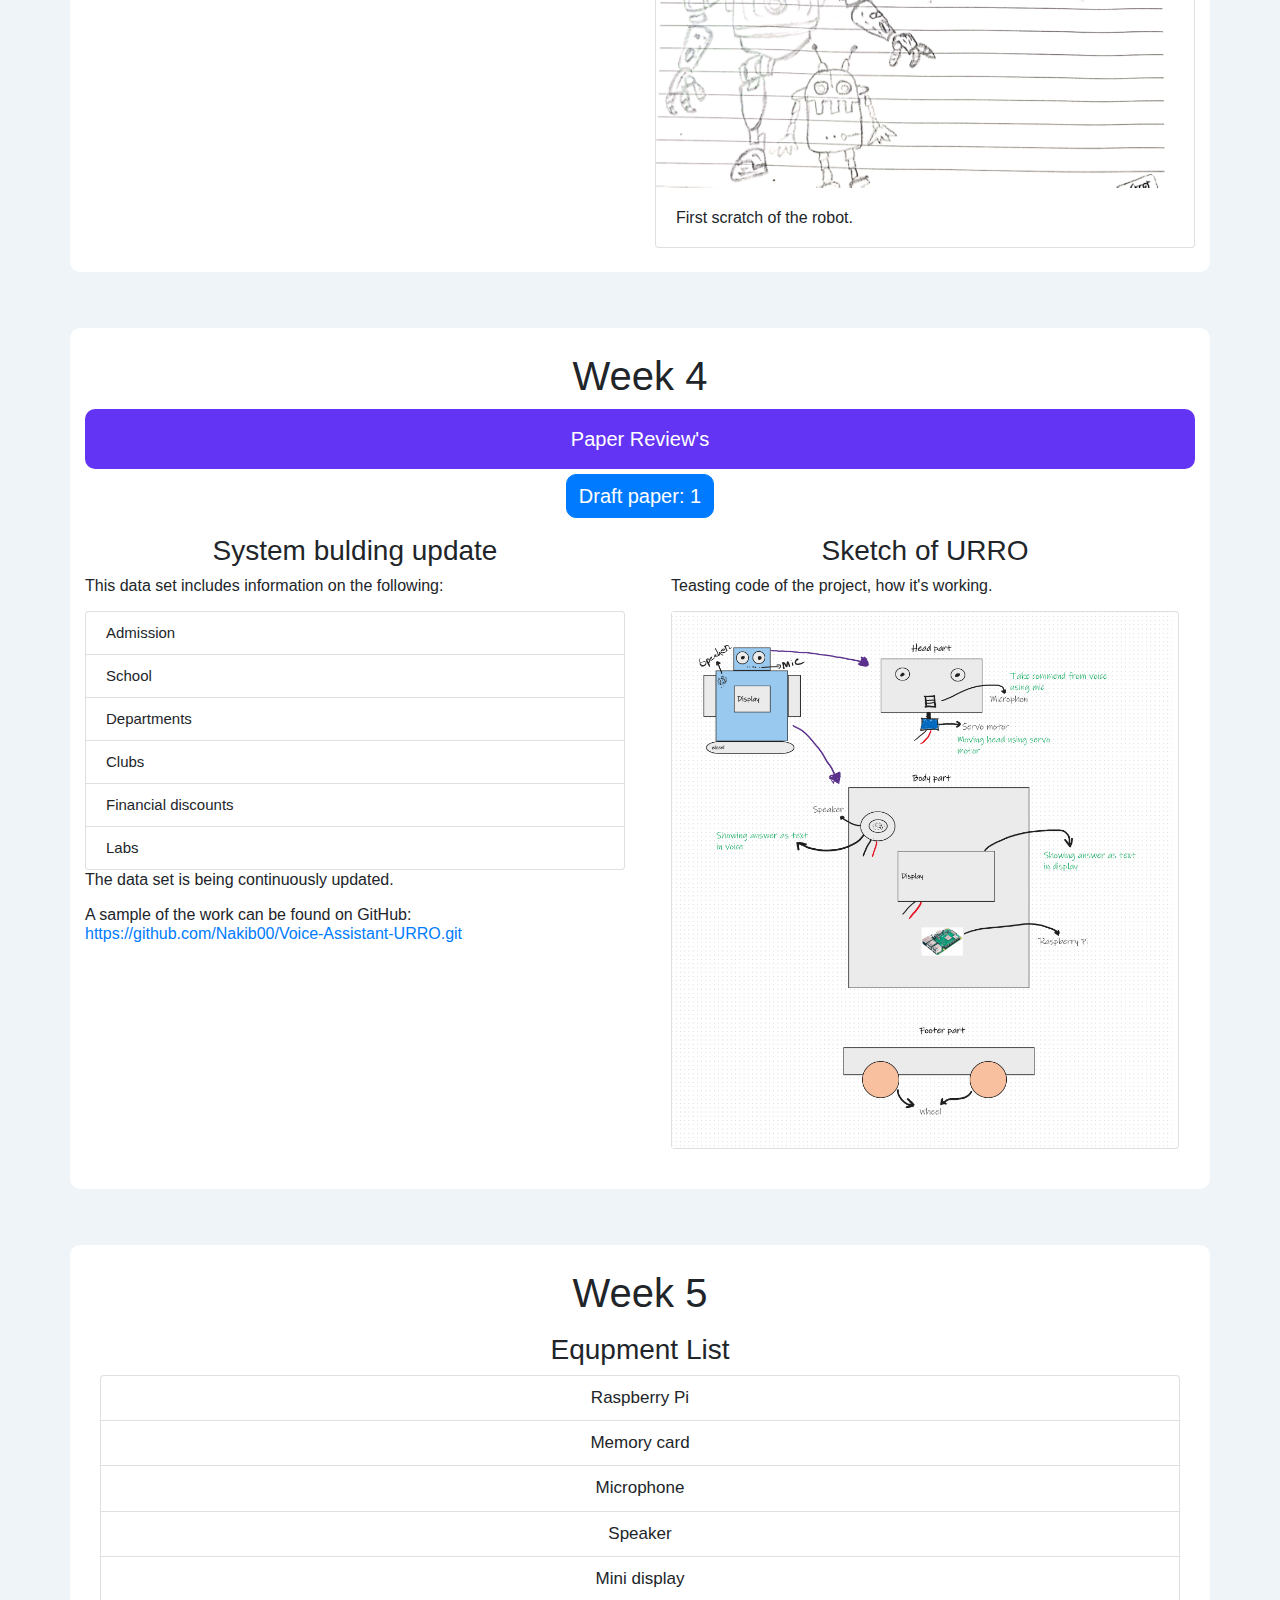
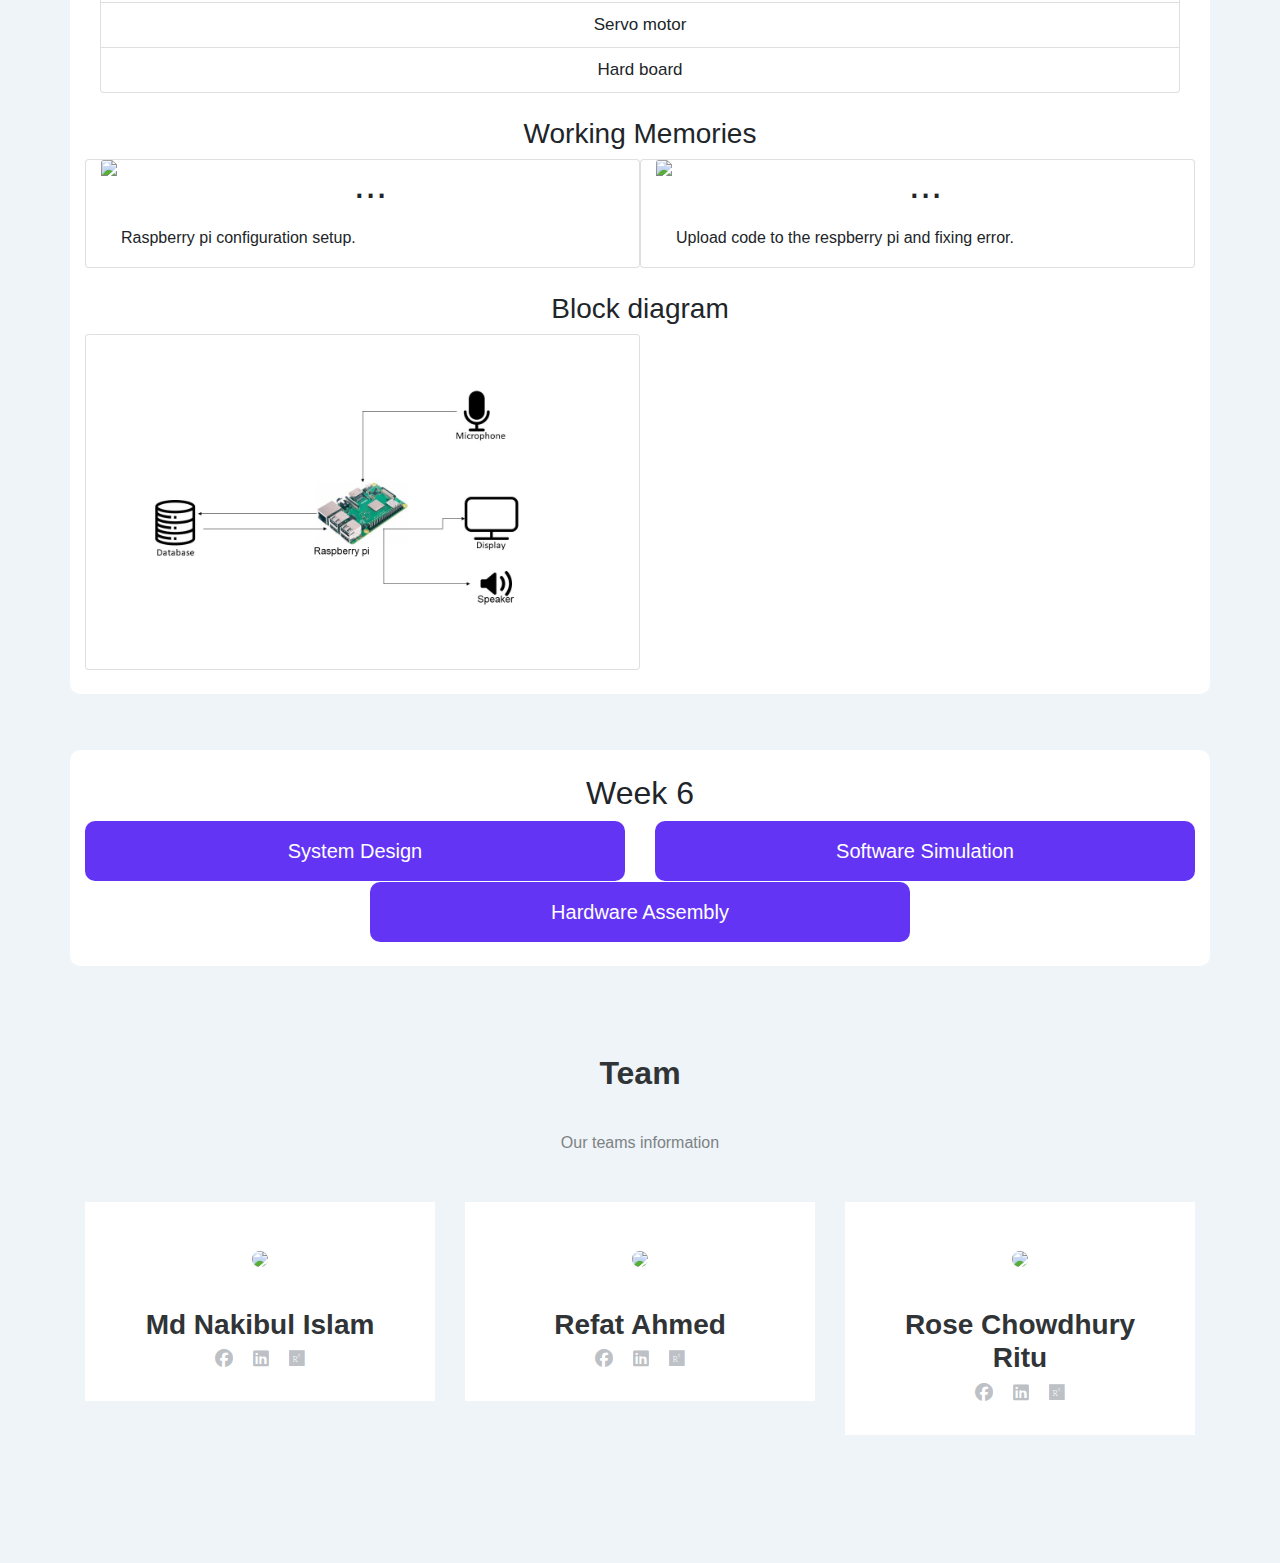
==== commit 2ace5514: "Update2" ====
--- a/index.html
+++ b/index.html
@@ -541,6 +541,63 @@
         </div>
     </div>
 
+    <!-- week 6 -->
+    <div class="pt-2 pb-5 container">
+        <div class="row bg-white py-4" style="border-radius: 10px;">
+            <div class="col-sm-12 button-text">
+                <h2>Week 6</h2>
+                <div class="row">
+                    <div class="col-sm-6">
+                        <button type="button" class="collapsible">System Design</button>
+                        <div class="content mt-3">
+                            <div id="person3">
+                                <img src="img/robo_design.png" style="width: 100%;" height="350px" alt="">
+                            </div>
+                        </div>
+                    </div>
+
+                    <div class="col-sm-6">
+                        <button type="button" class="collapsible">Software Simulation</button>
+                        <div class="content mt-3">
+                            <div id="person2">
+                                <div class="embed-responsive embed-responsive-16by9">
+                                    <iframe class="embed-responsive-item" src="https://www.youtube.com/watch?v=xmzDt16ANE8" allowfullscreen></iframe>
+                                </div>
+                                <a href="https://www.youtube.com/watch?v=xmzDt16ANE8" class="btn btn-info" role="button">Simulation Video</a>
+                            </div>
+                        </div>
+                    </div>
+
+                    <div class="col-sm-3">
+                    </div>
+
+                    <div class="col-sm-6">
+                        <button type="button" class="collapsible">Hardware Assembly</button>
+                        <div class="content mt-3">
+                            <div id="person2">
+                                <div class="row">
+                                    <div class="col-sm-6">
+                                        <img src="img/demo.jpg" style="width: 100%;" height="350px" alt="">
+                                    </div>
+                                    <div class="col-sm-6">
+                                        <img src="img/online_demo.png" style="width: 100%;" height="350px" alt="">
+                                    </div>
+                                </div>
+
+                                
+                                <br>
+                                
+                            </div>
+                        </div>
+                    </div>
+
+                    <div class="col-sm-3">
+                    </div>
+
+                </div>  
+            </div>
+        </div>
+    </div>
 
     <!-- Team -->
     <div class="team-boxed">
